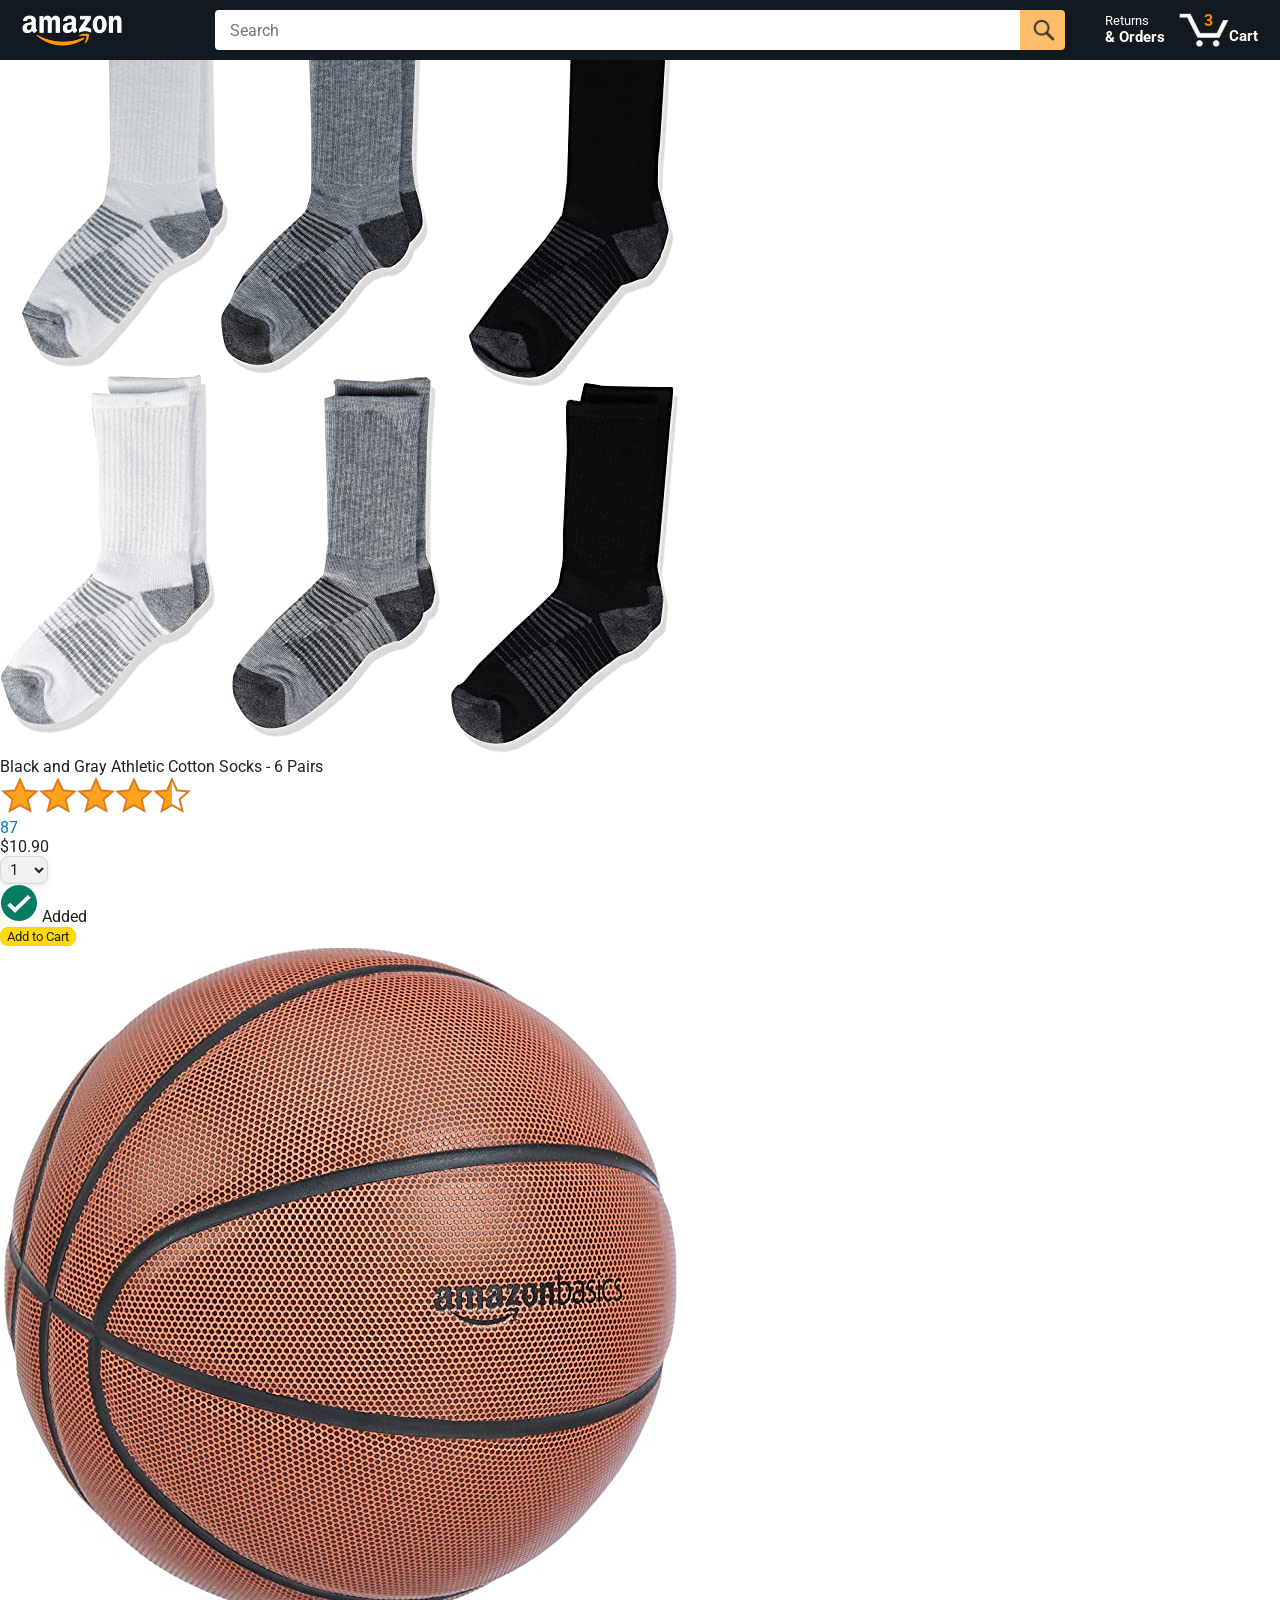
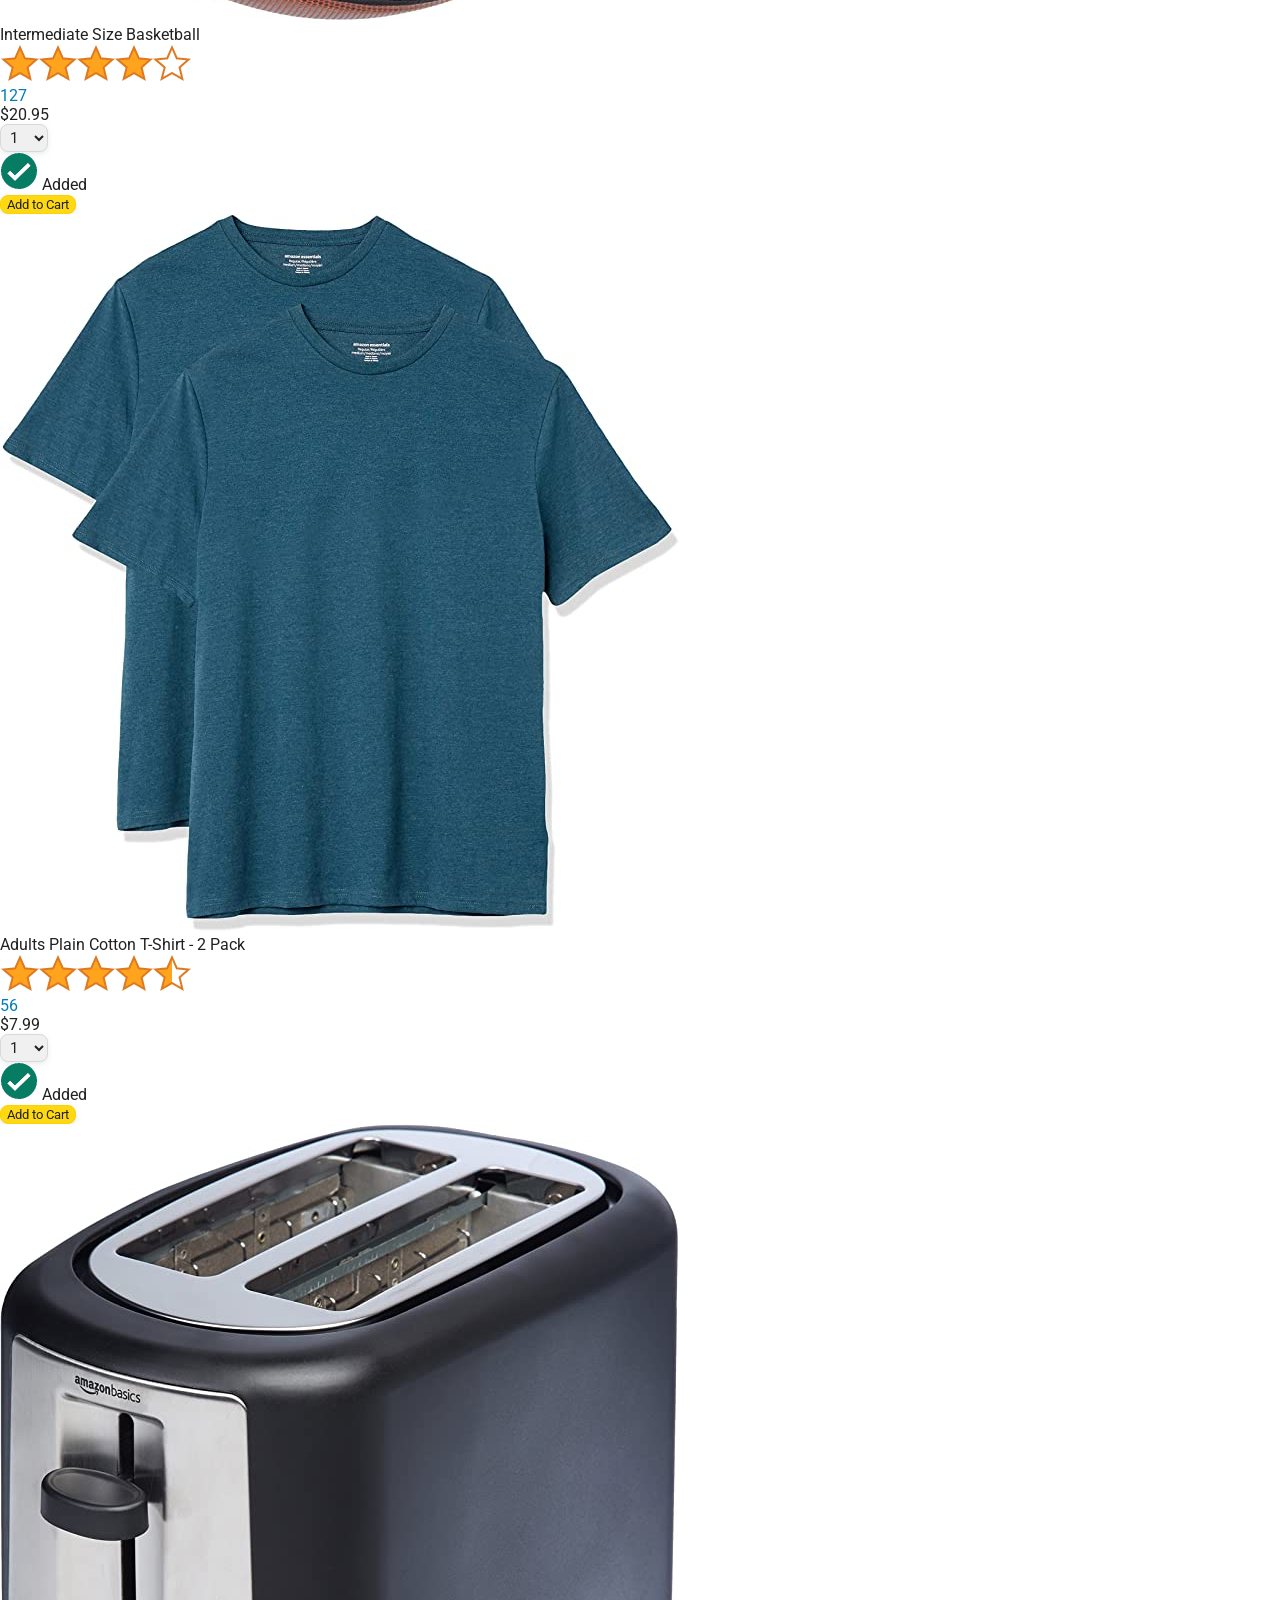
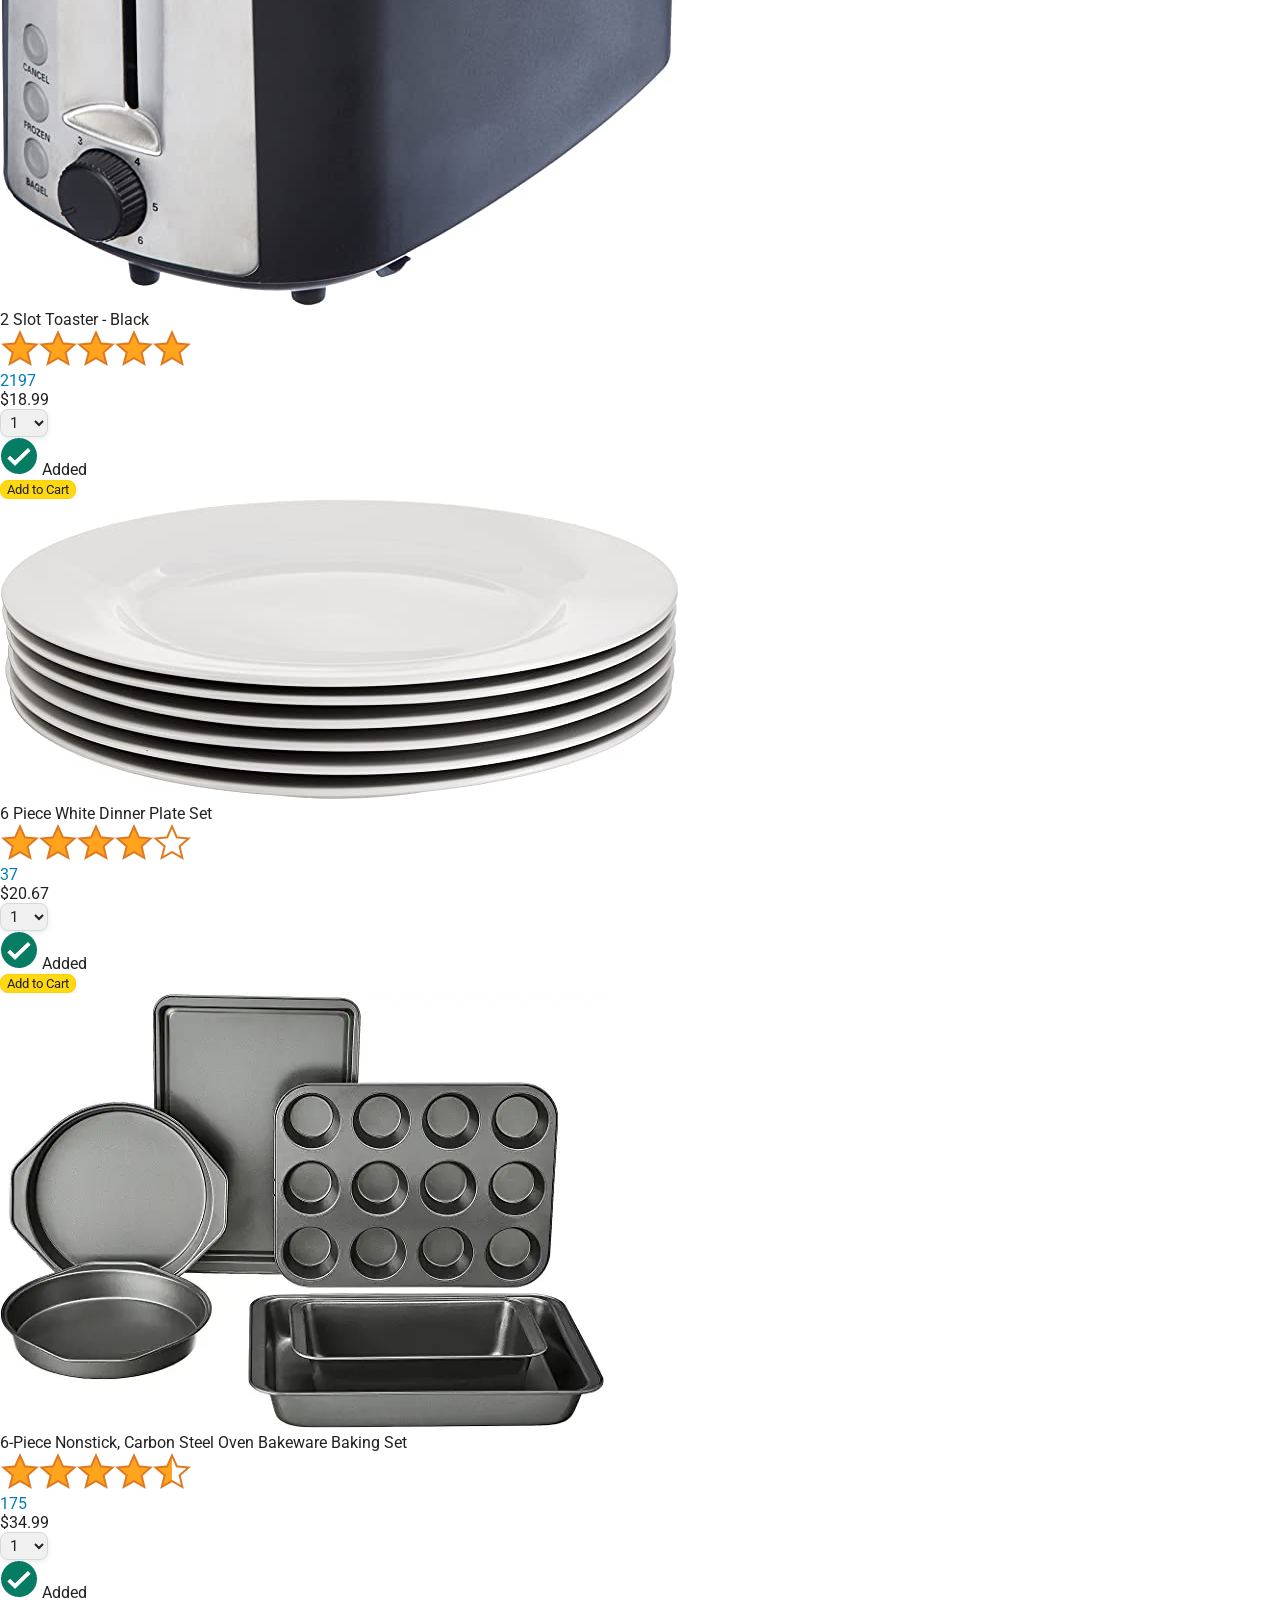
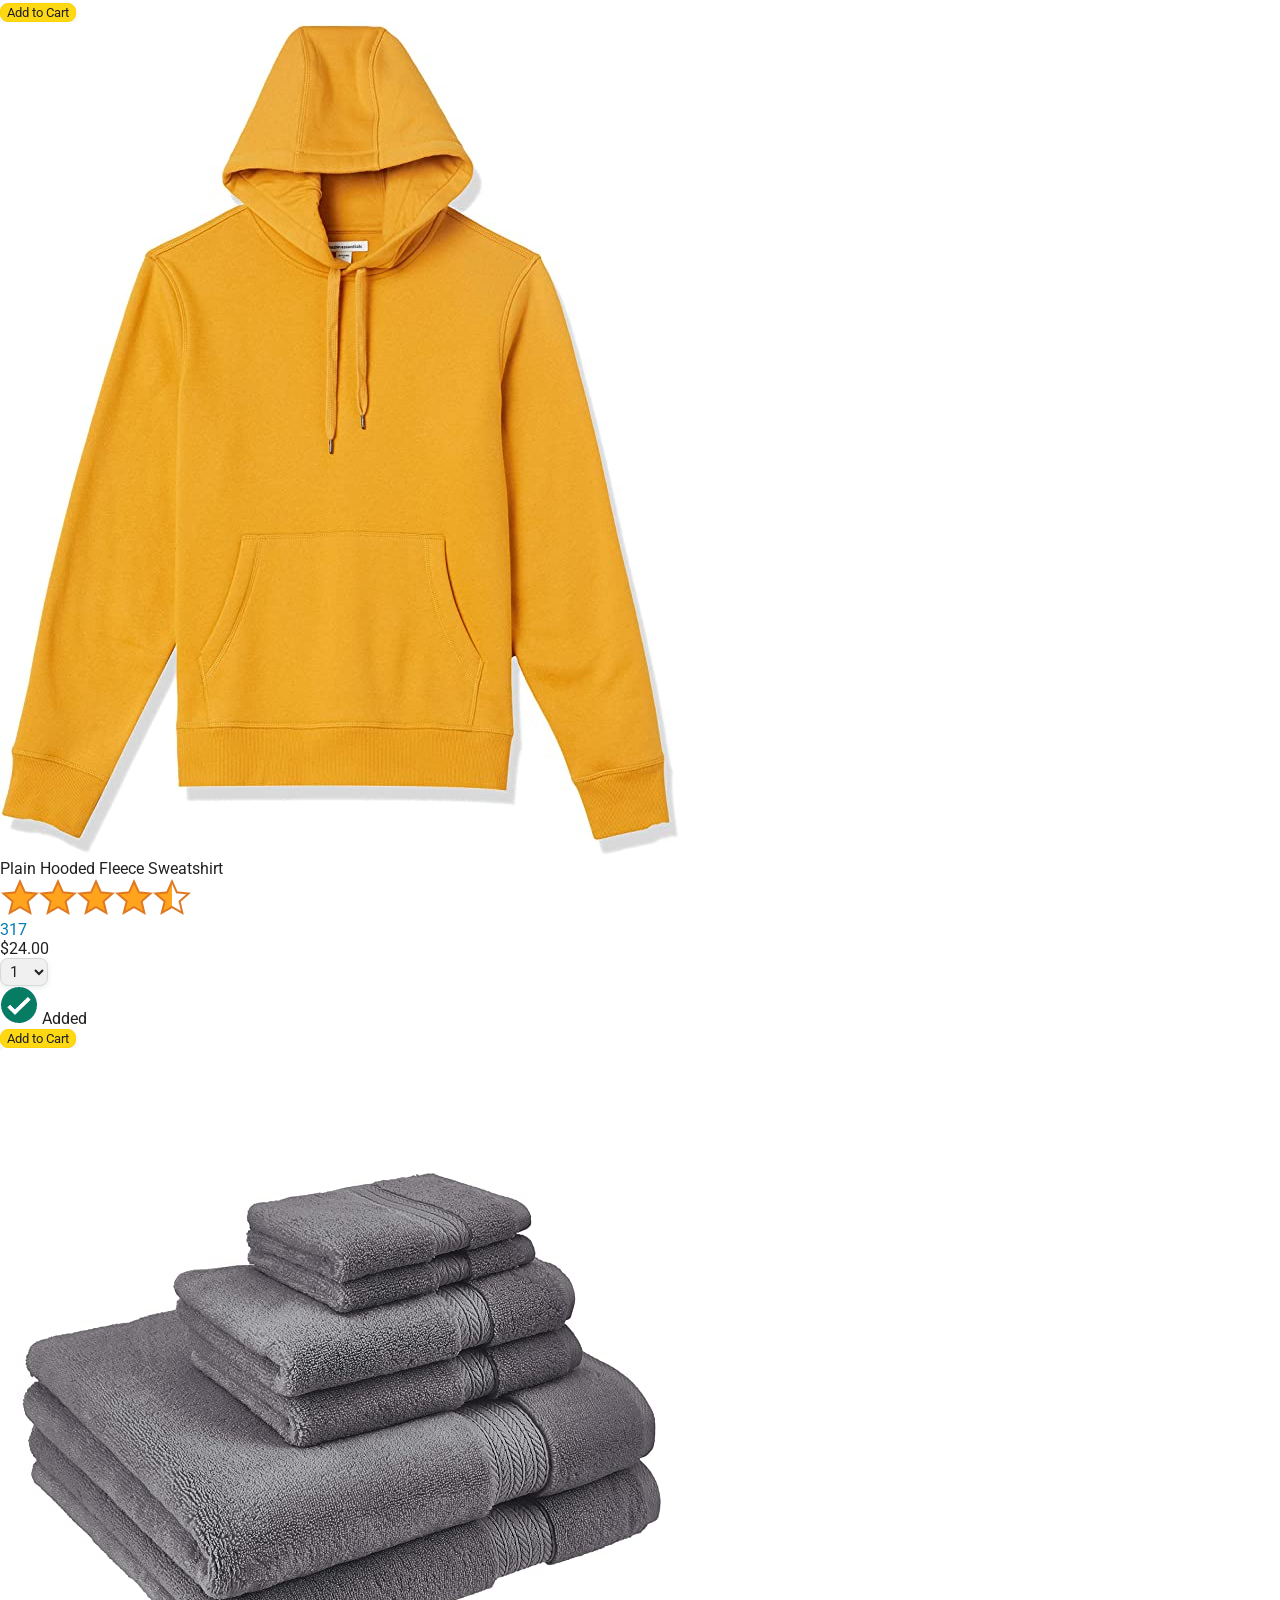
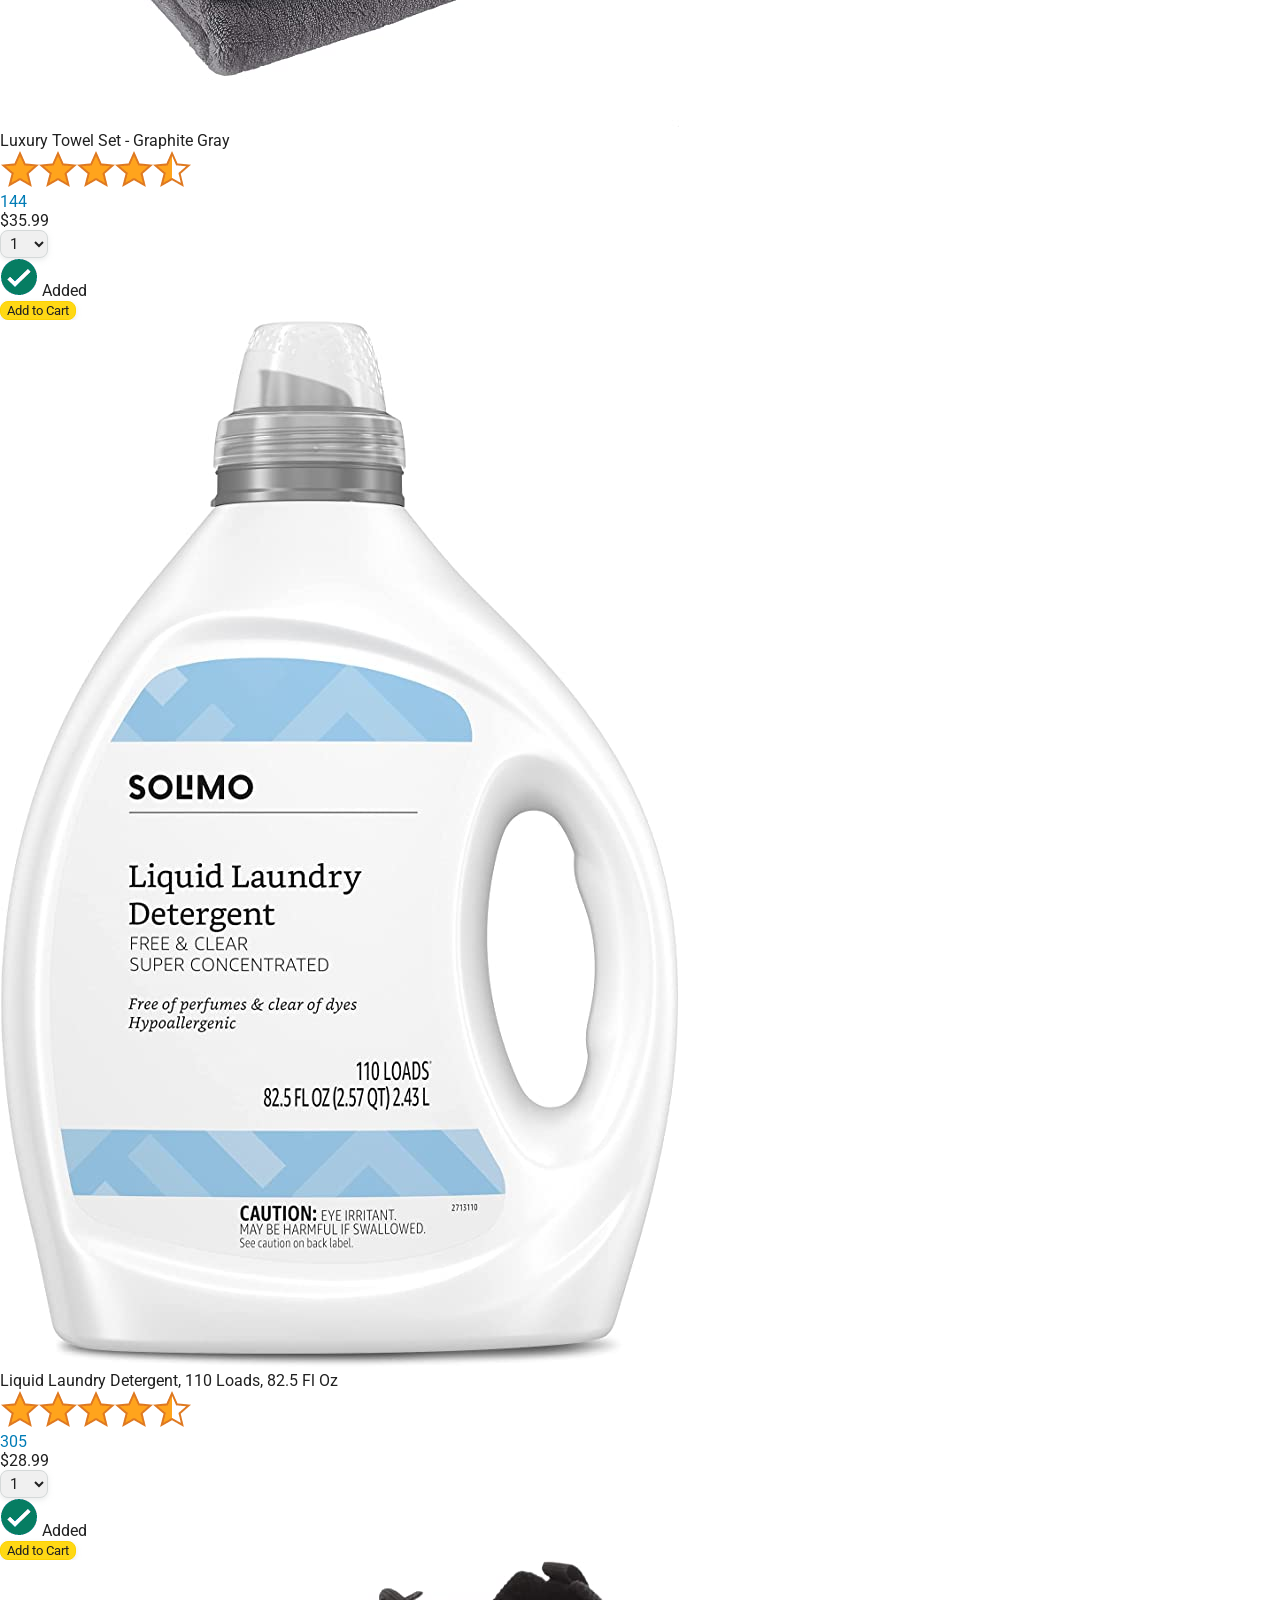
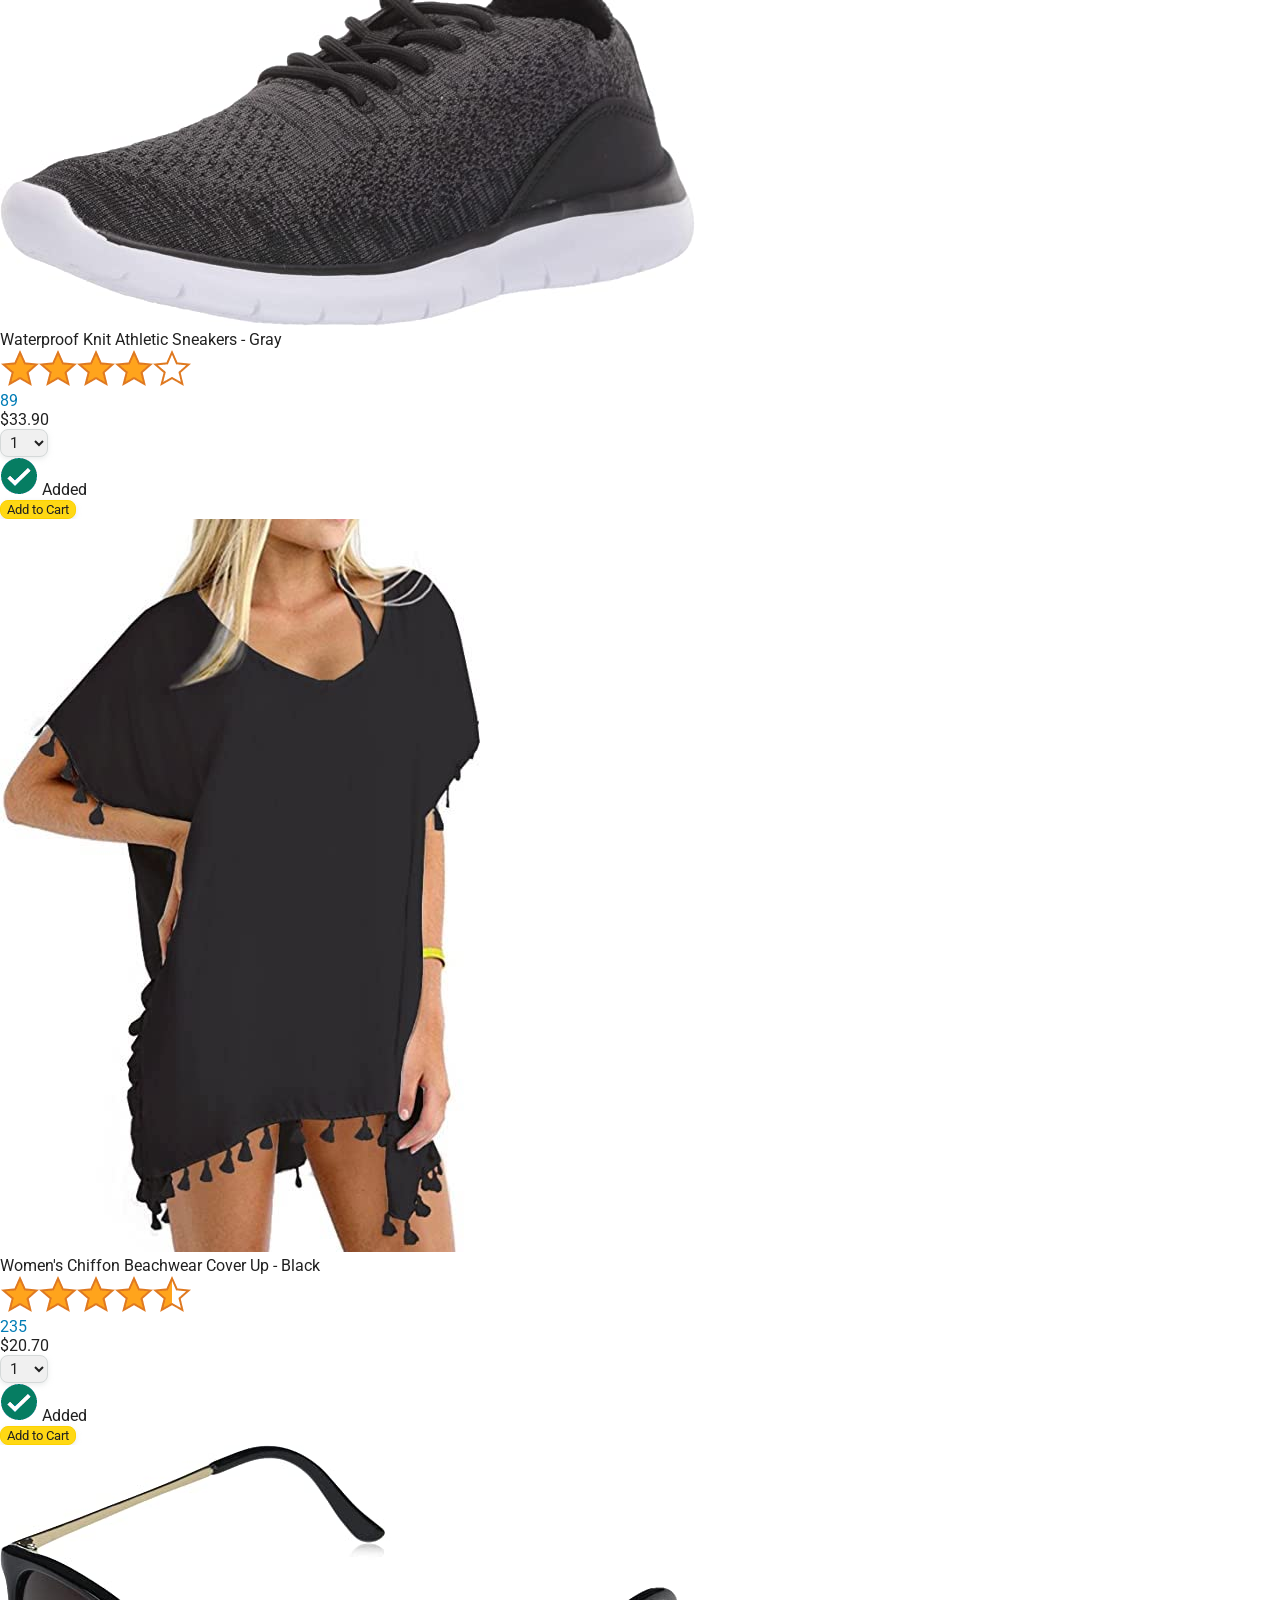
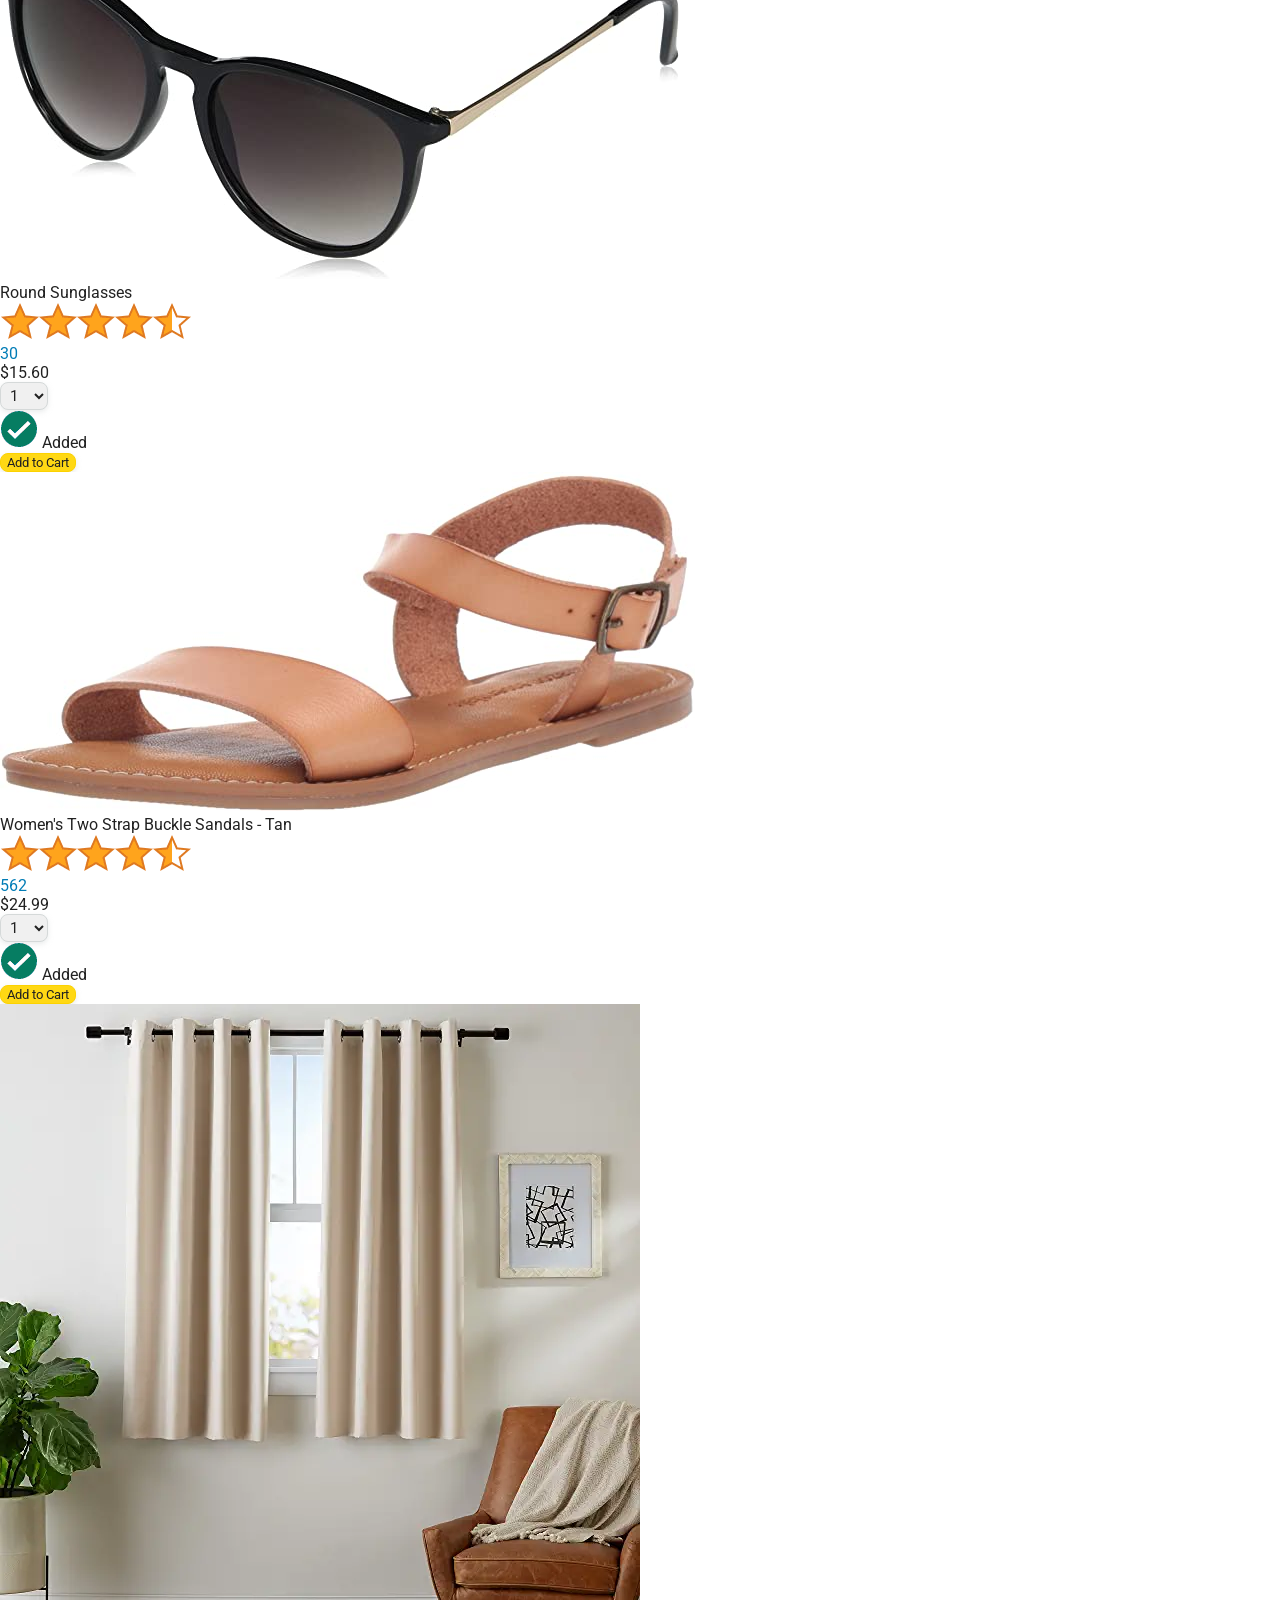
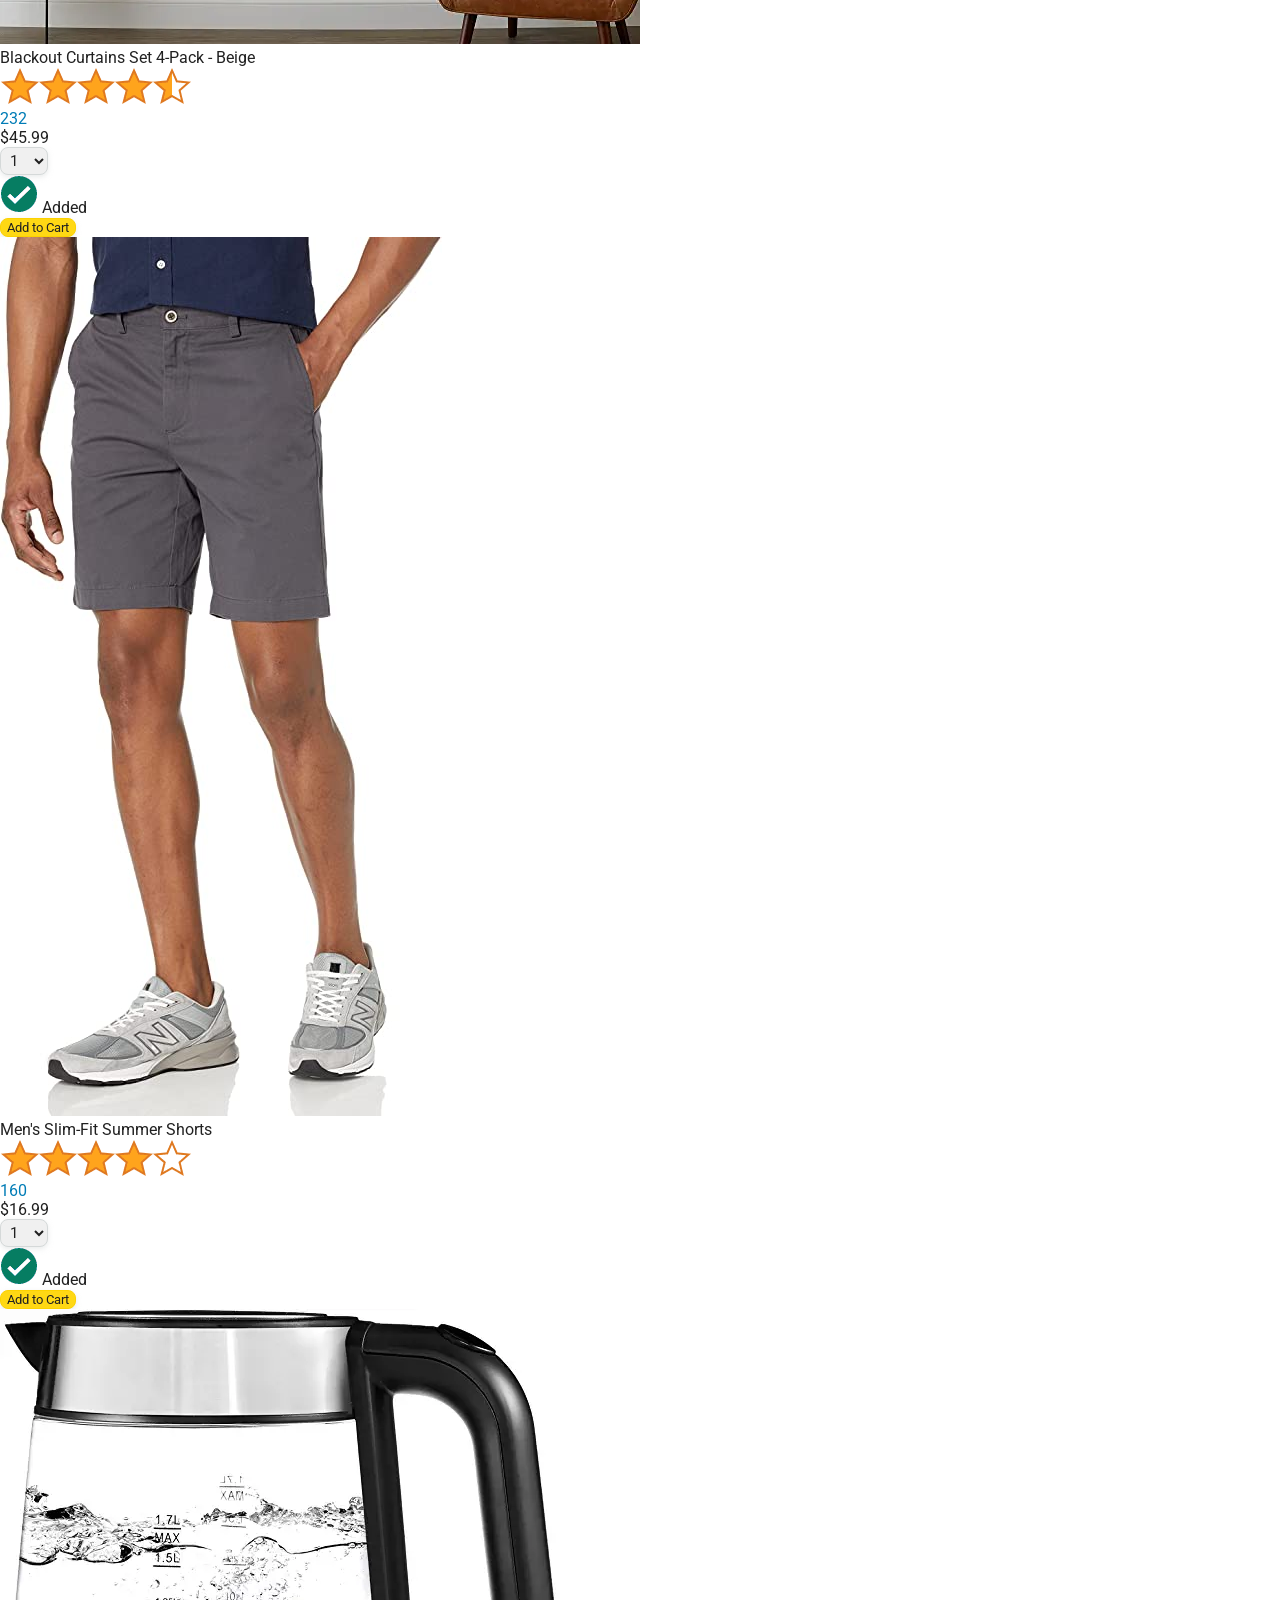
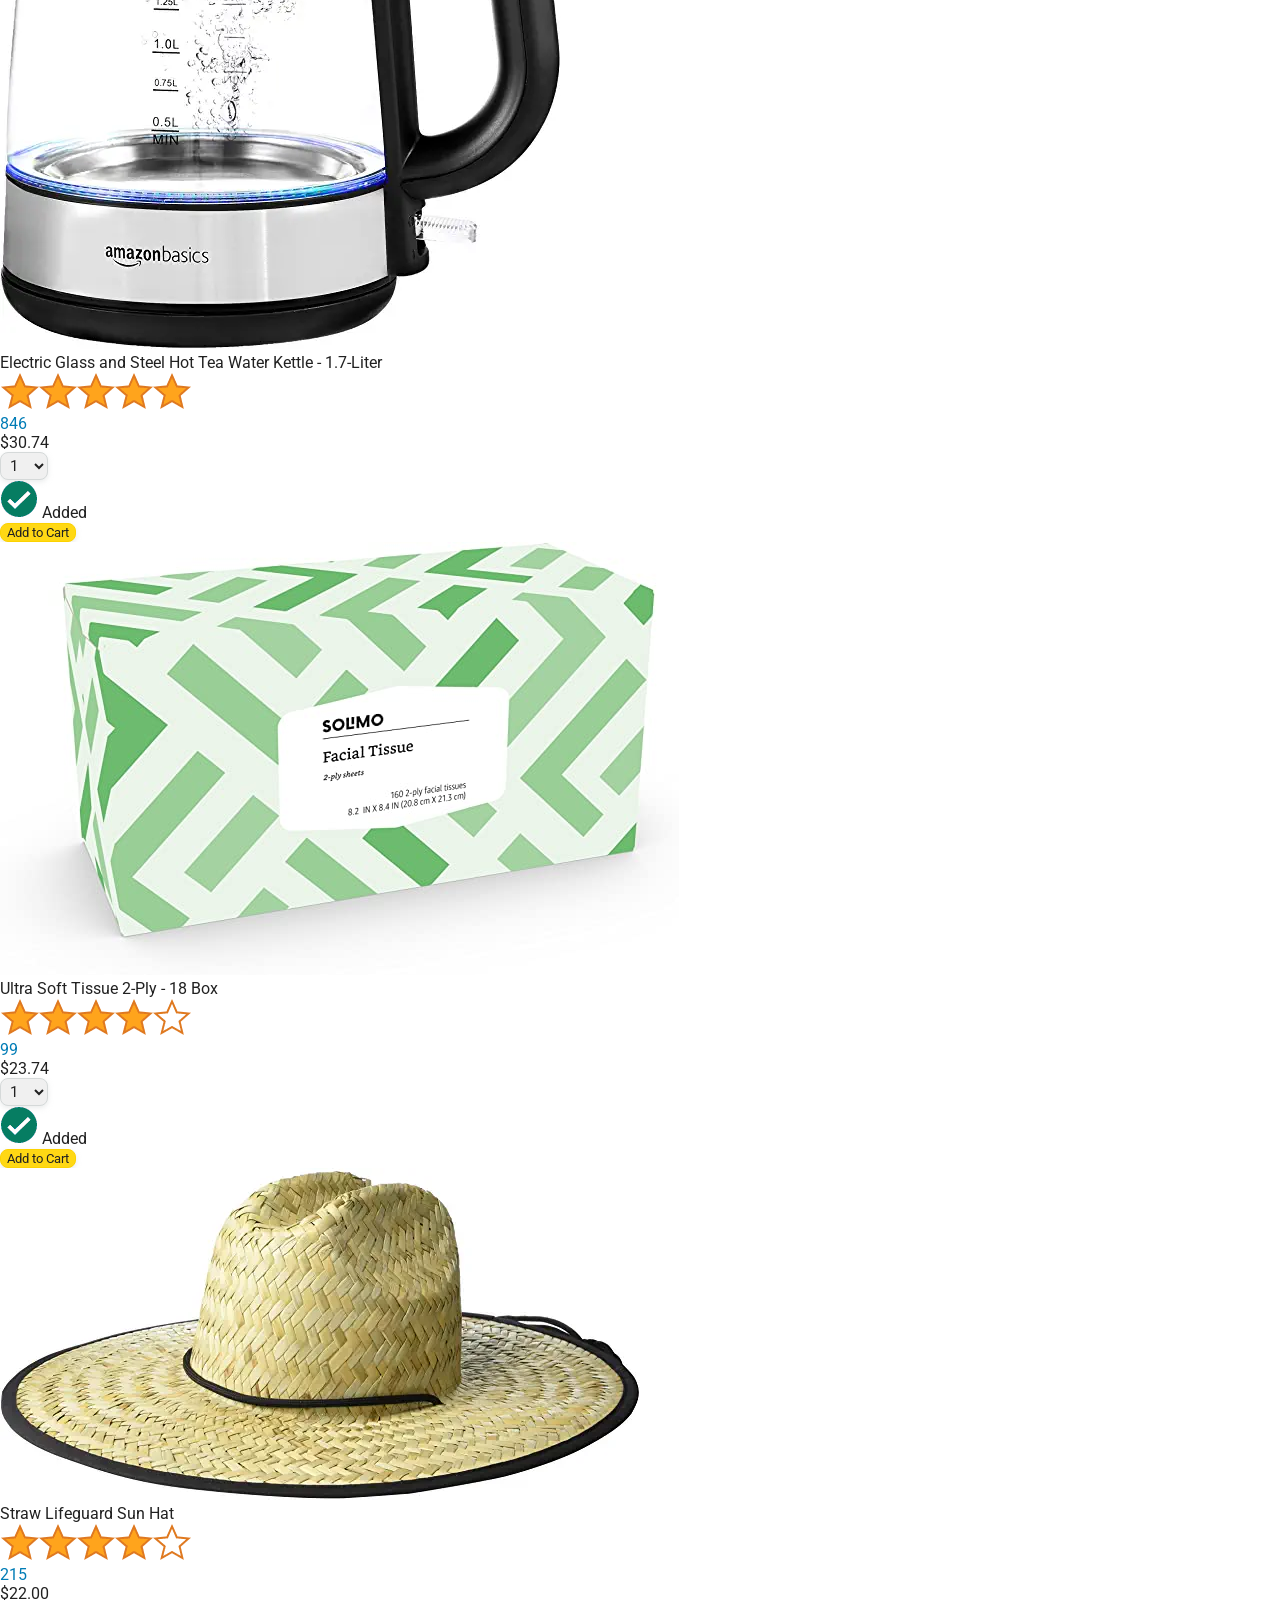
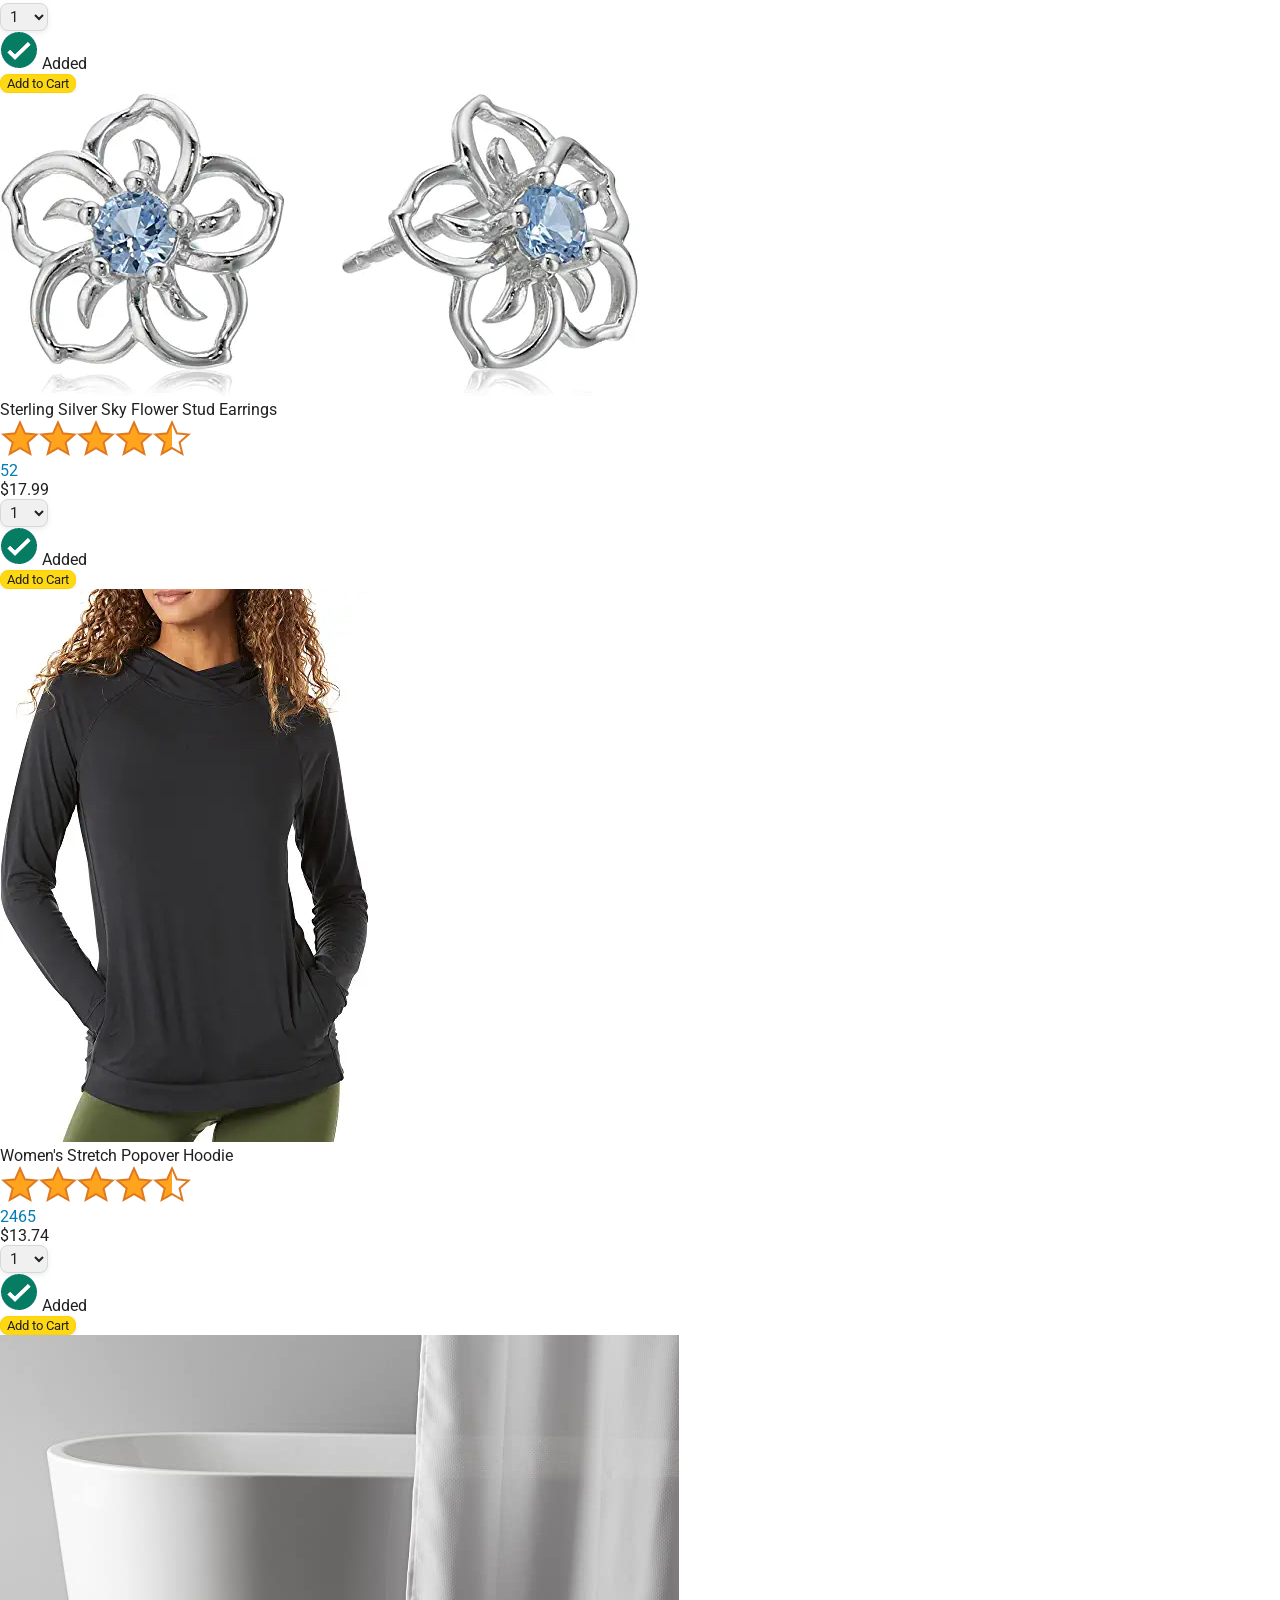
==== amazon.html @ e3d3b1e7 "Use Products.js" ====
<!DOCTYPE html>
<html>
  <head>
    <title>Amazon Project</title>

    <!-- This code is needed for responsive design to work.
      (Responsive design = make the website look good on
      smaller screen sizes like a phone or a tablet). -->
    <meta name="viewport" content="width=device-width, initial-scale=1">

    <!-- Load a font called Roboto from Google Fonts. -->
    <link rel="preconnect" href="https://fonts.googleapis.com">
    <link rel="preconnect" href="https://fonts.gstatic.com" crossorigin>
    <link href="https://fonts.googleapis.com/css2?family=Roboto:wght@400;500;700&display=swap" rel="stylesheet">

    <!-- Here are the CSS files for this page. -->
    <link rel="stylesheet" href="styles/shared/general.css">
    <link rel="stylesheet" href="styles/shared/amazon-header.css">
    <link rel="stylesheet" href="styles/pages/amazon.css">
  </head>
  <body>
    <div class="amazon-header">
      <div class="amazon-header-left-section">
        <a href="amazon.html" class="header-link">
          <img class="amazon-logo"
            src="images/amazon-logo-white.png">
          <img class="amazon-mobile-logo"
            src="images/amazon-mobile-logo-white.png">
        </a>
      </div>

      <div class="amazon-header-middle-section">
        <input class="search-bar" type="text" placeholder="Search">

        <button class="search-button">
          <img class="search-icon" src="images/icons/search-icon.png">
        </button>
      </div>

      <div class="amazon-header-right-section">
        <a class="orders-link header-link" href="orders.html">
          <span class="returns-text">Returns</span>
          <span class="orders-text">& Orders</span>
        </a>

        <a class="cart-link header-link" href="checkout.html">
          <img class="cart-icon" src="images/icons/cart-icon.png">
          <div class="cart-quantity">3</div>
          <div class="cart-text">Cart</div>
        </a>
      </div>
    </div>
    
    <div class="main">
      <div class="products-grid js-products-grid">

      
      </div>
    </div>
    <script src="data/products.js" ></script>
    <script src="scripts/amazon.js"></script>
  </body>
</html>
---- styles/shared/general.css ----
body {
  font-family: Roboto, Arial;
  color: rgb(33, 33, 33);
  /* The <body> element has a default margin of 8px
     on all sides. This removes the default margins. */
  margin: 0;
}

/* <p> elements have a default margin on the top
   and bottom. This removes the default margins. */
p {
  margin: 0;
}

button {
  cursor: pointer;
}

select {
  cursor: pointer;
}

input, select, button {
  font-family: Roboto, Arial;
}

.button-primary {
  color: rgb(33, 33, 33);
  background-color: rgb(255, 216, 20);
  border: 1px solid rgb(252, 210, 0);
  border-radius: 8px;
  cursor: pointer;
  box-shadow: 0 2px 5px rgba(213, 217, 217, 0.5);
}

.button-primary:hover {
  background-color: rgb(247, 202, 0);
  border: 1px solid rgb(242, 194, 0);
}

.button-primary:active {
  background: rgb(255, 216, 20);
  border-color: rgb(252, 210, 0);
  box-shadow: none;
}

.button-secondary {
  color: rgb(33, 33, 33);
  background: white;
  border: 1px solid rgb(213, 217, 217);
  border-radius: 8px;
  cursor: pointer;
  box-shadow: 0 2px 5px rgba(213, 217, 217, 0.5);
}

.button-secondary:hover {
  background-color: rgb(247, 250, 250);
}

.button-secondary:active {
  background-color: rgb(237, 253, 255);
  box-shadow: none;
}

/* These styles will limit text to 2 lines. Anything
   beyond 2 lines will be replaced with "..."
   You can find this code by using an A.I. tool or by
   searching in Google.
   https://css-tricks.com/almanac/properties/l/line-clamp/ */
.limit-text-to-2-lines {
  display: -webkit-box;
  -webkit-line-clamp: 2;
  -webkit-box-orient: vertical;
  overflow: hidden;
}

.link-primary {
  color: rgb(1, 124, 182);
  cursor: pointer;
}

.link-primary:hover {
  color: rgb(196, 80, 0);
}

/* Styles for dropdown selectors. */
select {
  color: rgb(33, 33, 33);
  background-color: rgb(240, 240, 240);
  border: 1px solid rgb(213, 217, 217);
  border-radius: 8px;
  padding: 3px 5px;
  font-size: 15px;
  cursor: pointer;
  box-shadow: 0 2px 5px rgba(213, 217, 217, 0.5);
}

select:focus,
input:focus {
  outline: 2px solid rgb(255, 153, 0);
}
---- styles/shared/amazon-header.css ----
.amazon-header {
  background-color: rgb(19, 25, 33);
  color: white;
  padding-left: 15px;
  padding-right: 15px;

  display: flex;
  align-items: center;
  justify-content: space-between;

  position: fixed;
  top: 0;
  left: 0;
  right: 0;
  height: 60px;
}

.amazon-header-left-section {
  width: 180px;
}

@media (max-width: 800px) {
  .amazon-header-left-section {
    width: unset;
  }
}

.header-link {
  display: inline-block;
  padding: 6px;
  border-radius: 2px;
  cursor: pointer;
  text-decoration: none;
  border: 1px solid rgba(0, 0, 0, 0);
}

.header-link:hover {
  border: 1px solid white;
}

.amazon-logo {
  width: 100px;
  margin-top: 5px;
}

.amazon-mobile-logo {
  display: none;
}

@media (max-width: 575px) {
  .amazon-logo {
    display: none;
  }

  .amazon-mobile-logo {
    display: block;
    height: 35px;
    margin-top: 5px;
  }
}

.amazon-header-middle-section {
  flex: 1;
  max-width: 850px;
  margin-left: 10px;
  margin-right: 10px;
  display: flex;
}

.search-bar {
  flex: 1;
  width: 0;
  font-size: 16px;
  height: 38px;
  padding-left: 15px;
  border: none;
  border-top-left-radius: 4px;
  border-bottom-left-radius: 4px;
  border-top-right-radius: 0;
  border-bottom-right-radius: 0;
}

.search-button {
  background-color: rgb(254, 189, 105);
  border: none;
  width: 45px;
  height: 40px;
  border-top-right-radius: 4px;
  border-bottom-right-radius: 4px;
  flex-shrink: 0;
}

.search-icon {
  height: 22px;
  margin-left: 2px;
  margin-top: 3px;
}

.amazon-header-right-section {
  width: 180px;
  flex-shrink: 0;
  display: flex;
  justify-content: end;
}

.orders-link {
  color: white;
}

.returns-text {
  display: block;
  font-size: 13px;
}

.orders-text {
  display: block;
  font-size: 15px;
  font-weight: 700;
}

.cart-link {
  color: white;
  display: flex;
  align-items: center;
  position: relative;
}

.cart-icon {
  width: 50px;
}

.cart-text {
  margin-top: 12px;
  font-size: 15px;
  font-weight: 700;
}

.cart-quantity {
  color: rgb(240, 136, 4);
  font-size: 16px;
  font-weight: 700;

  position: absolute;
  top: 4px;
  left: 22px;
  
  width: 26px;
  text-align: center;
}
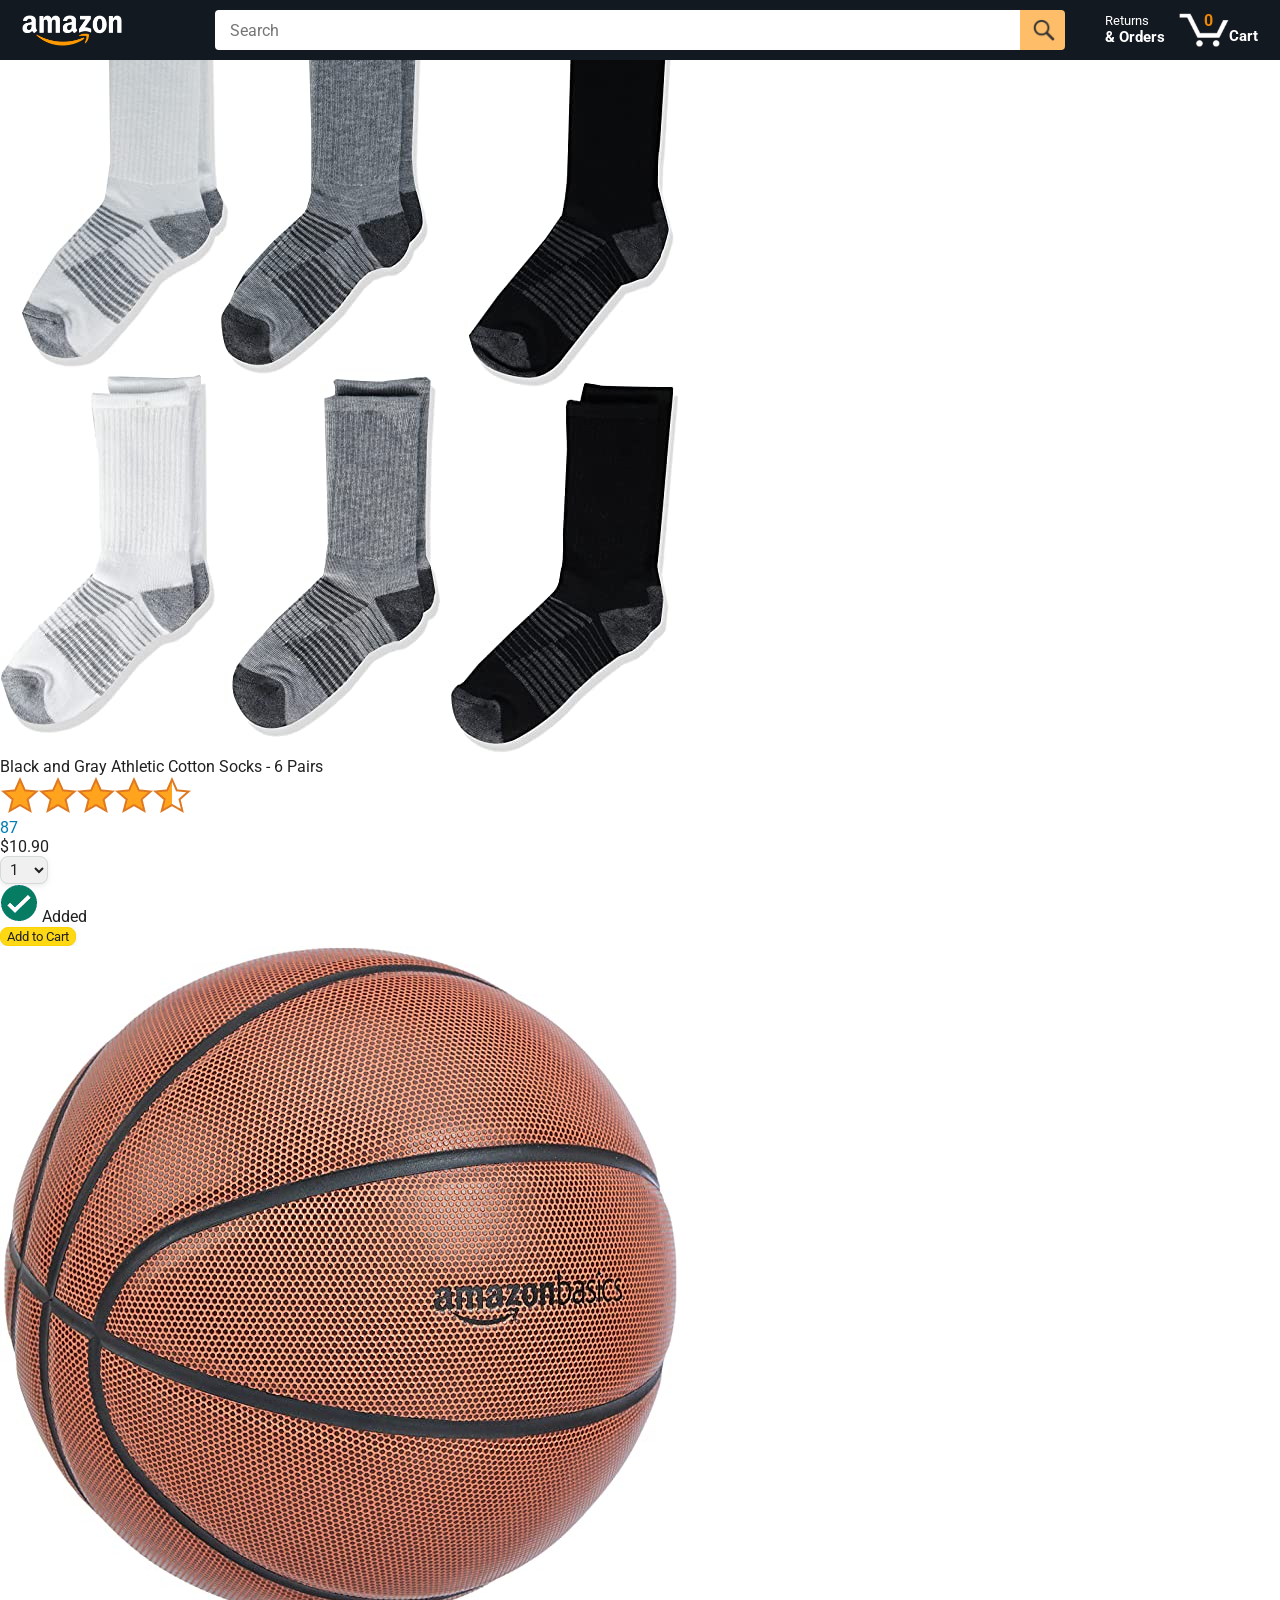
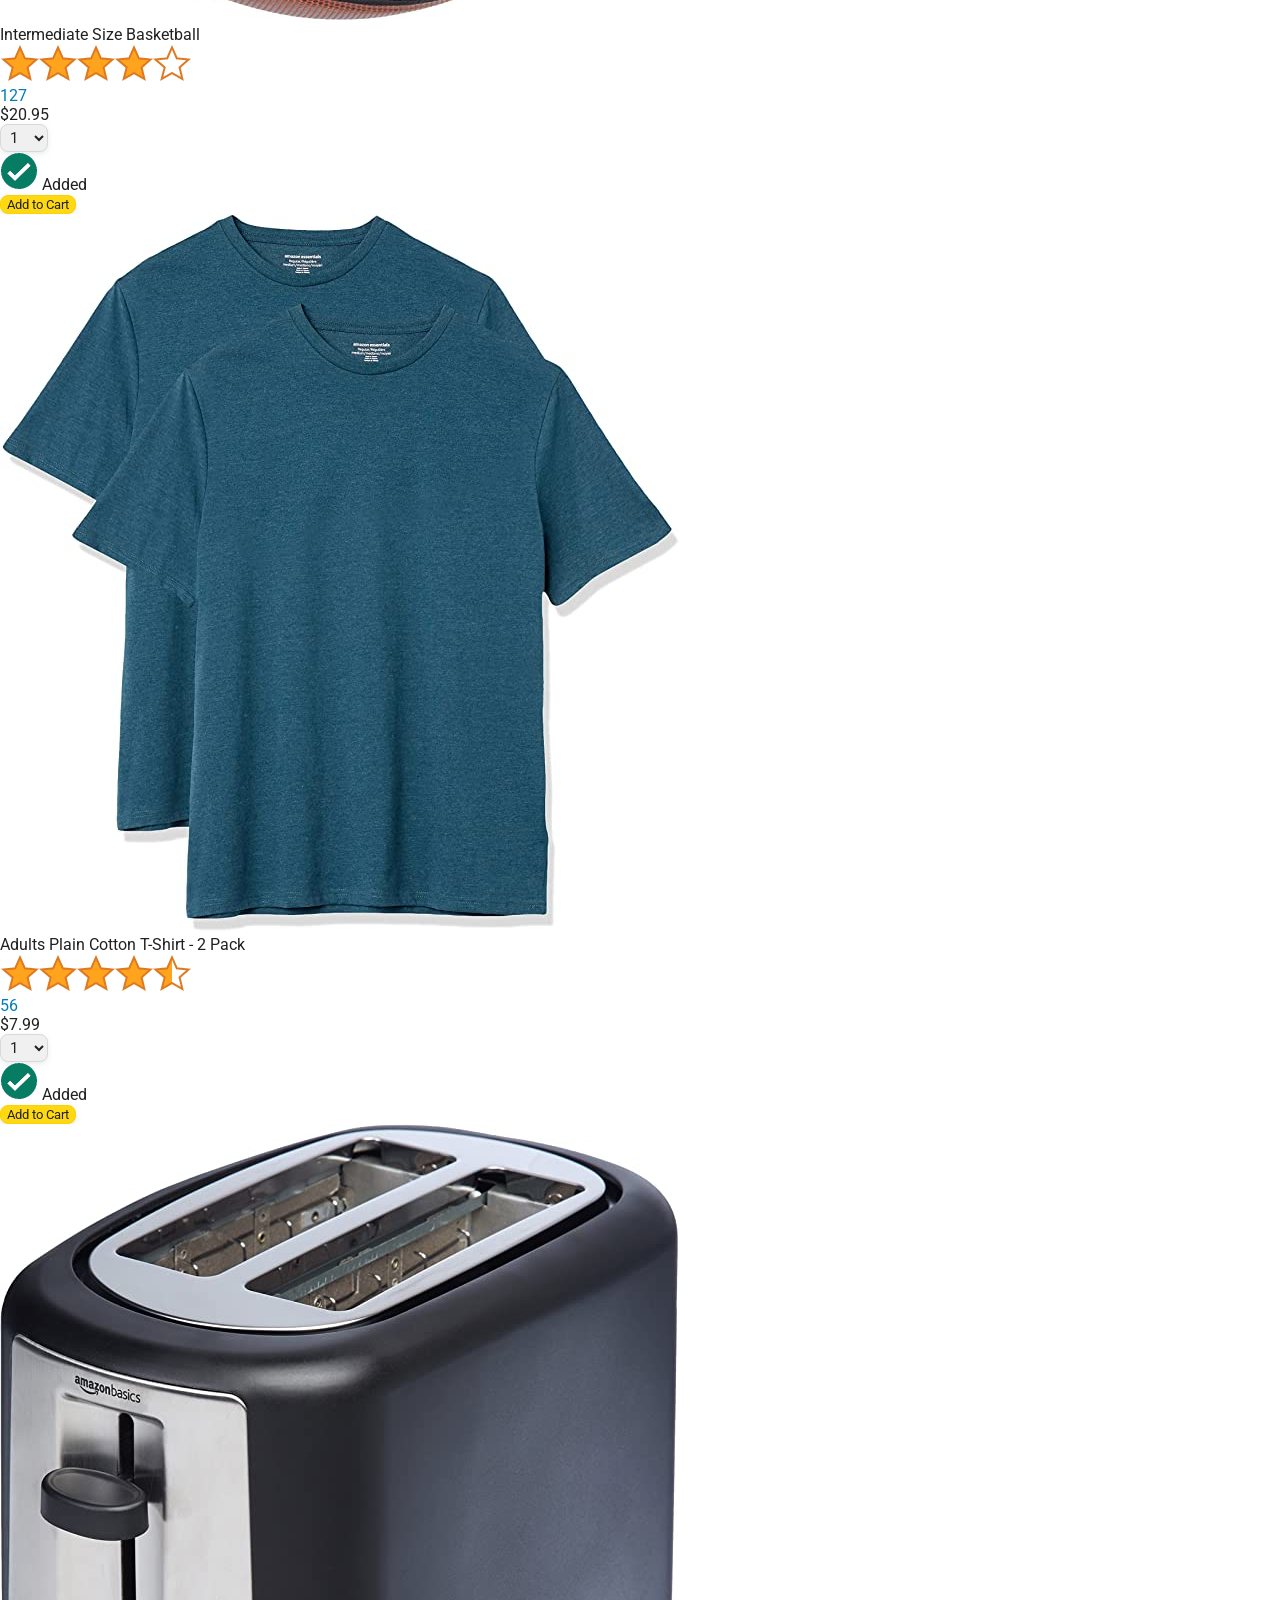
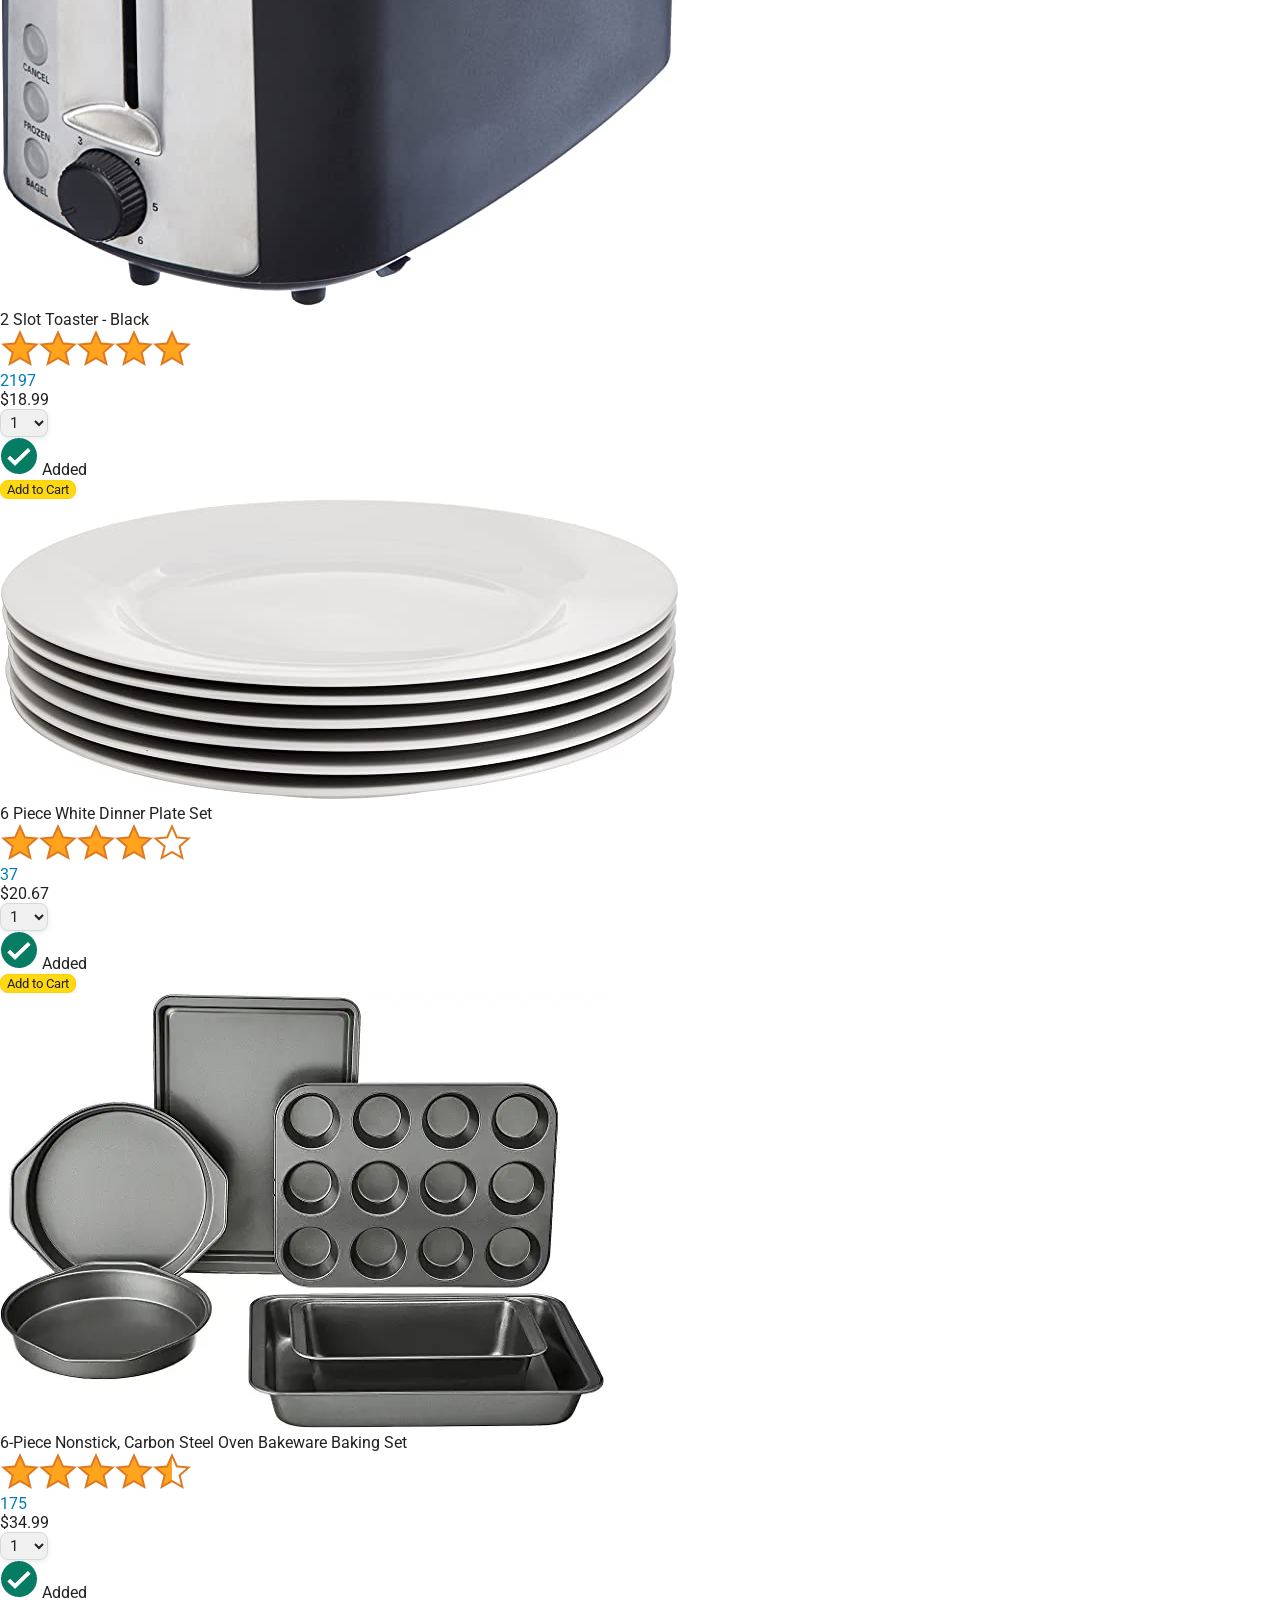
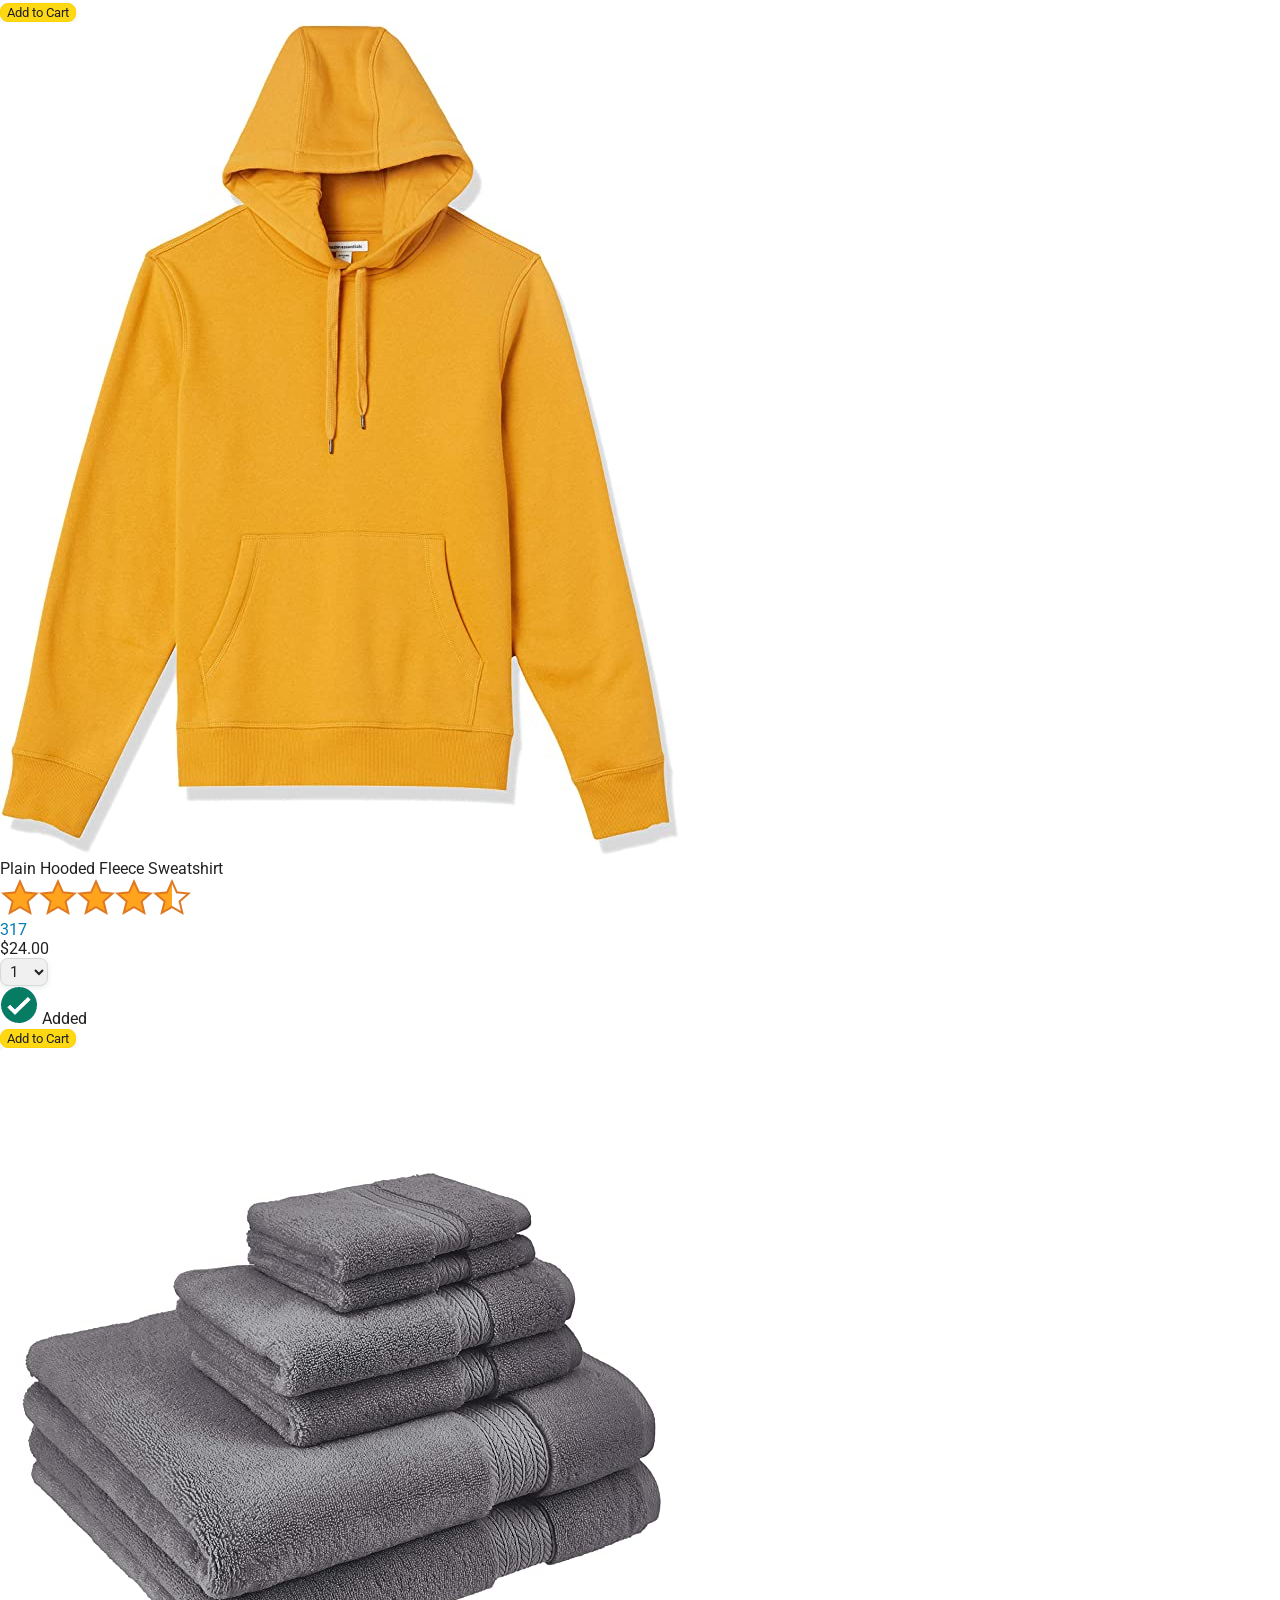
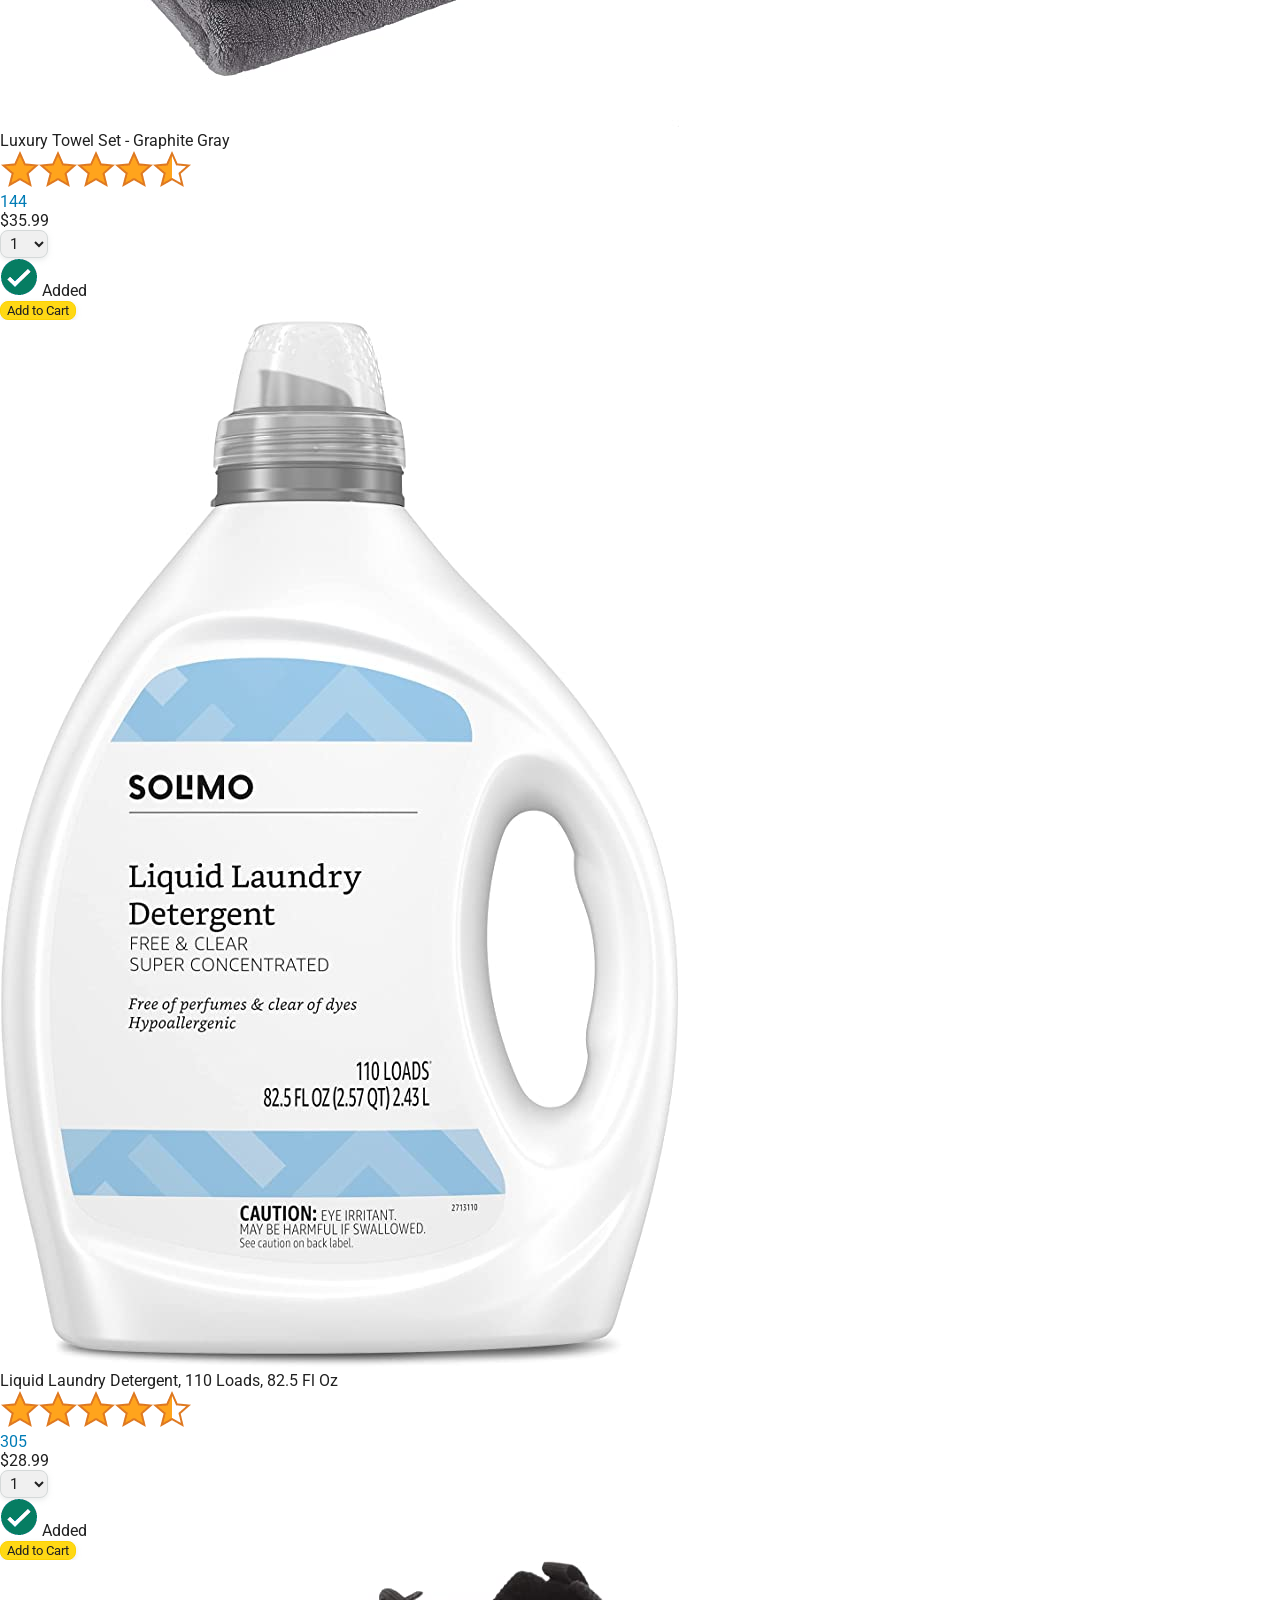
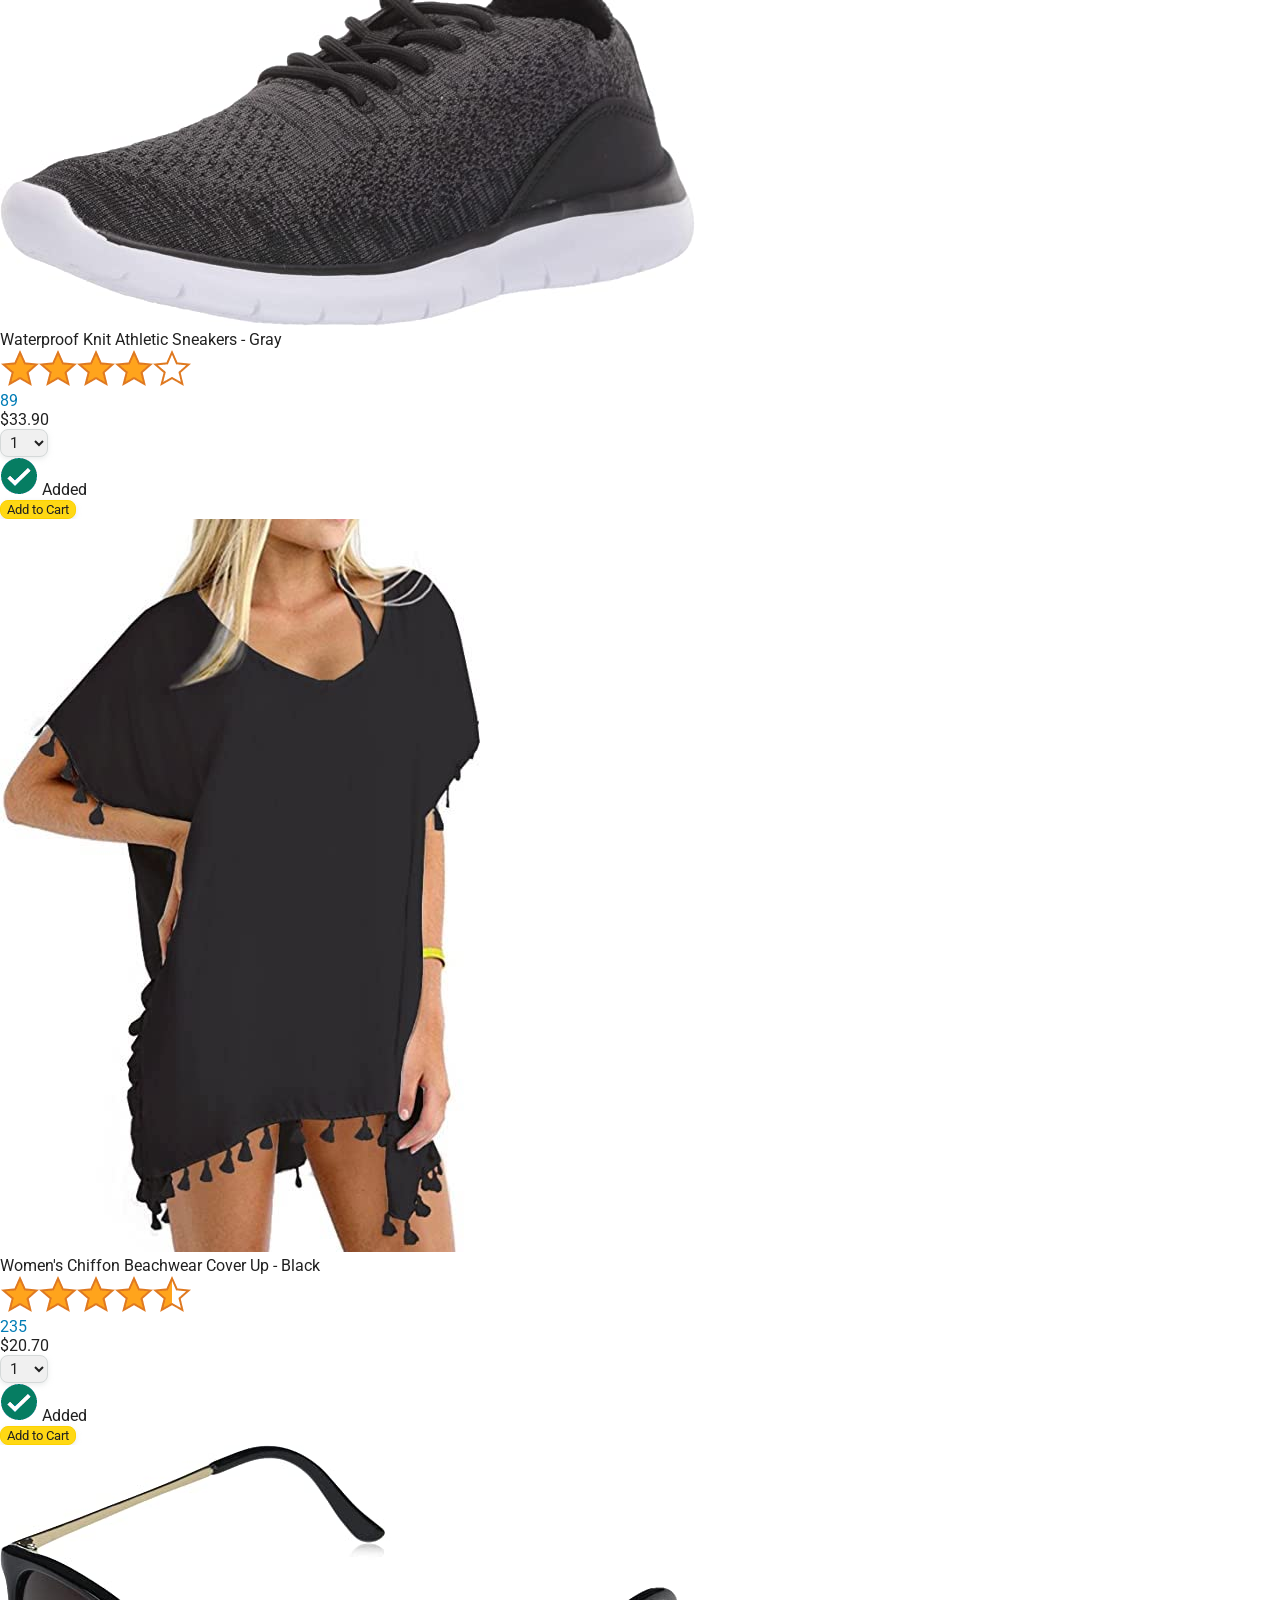
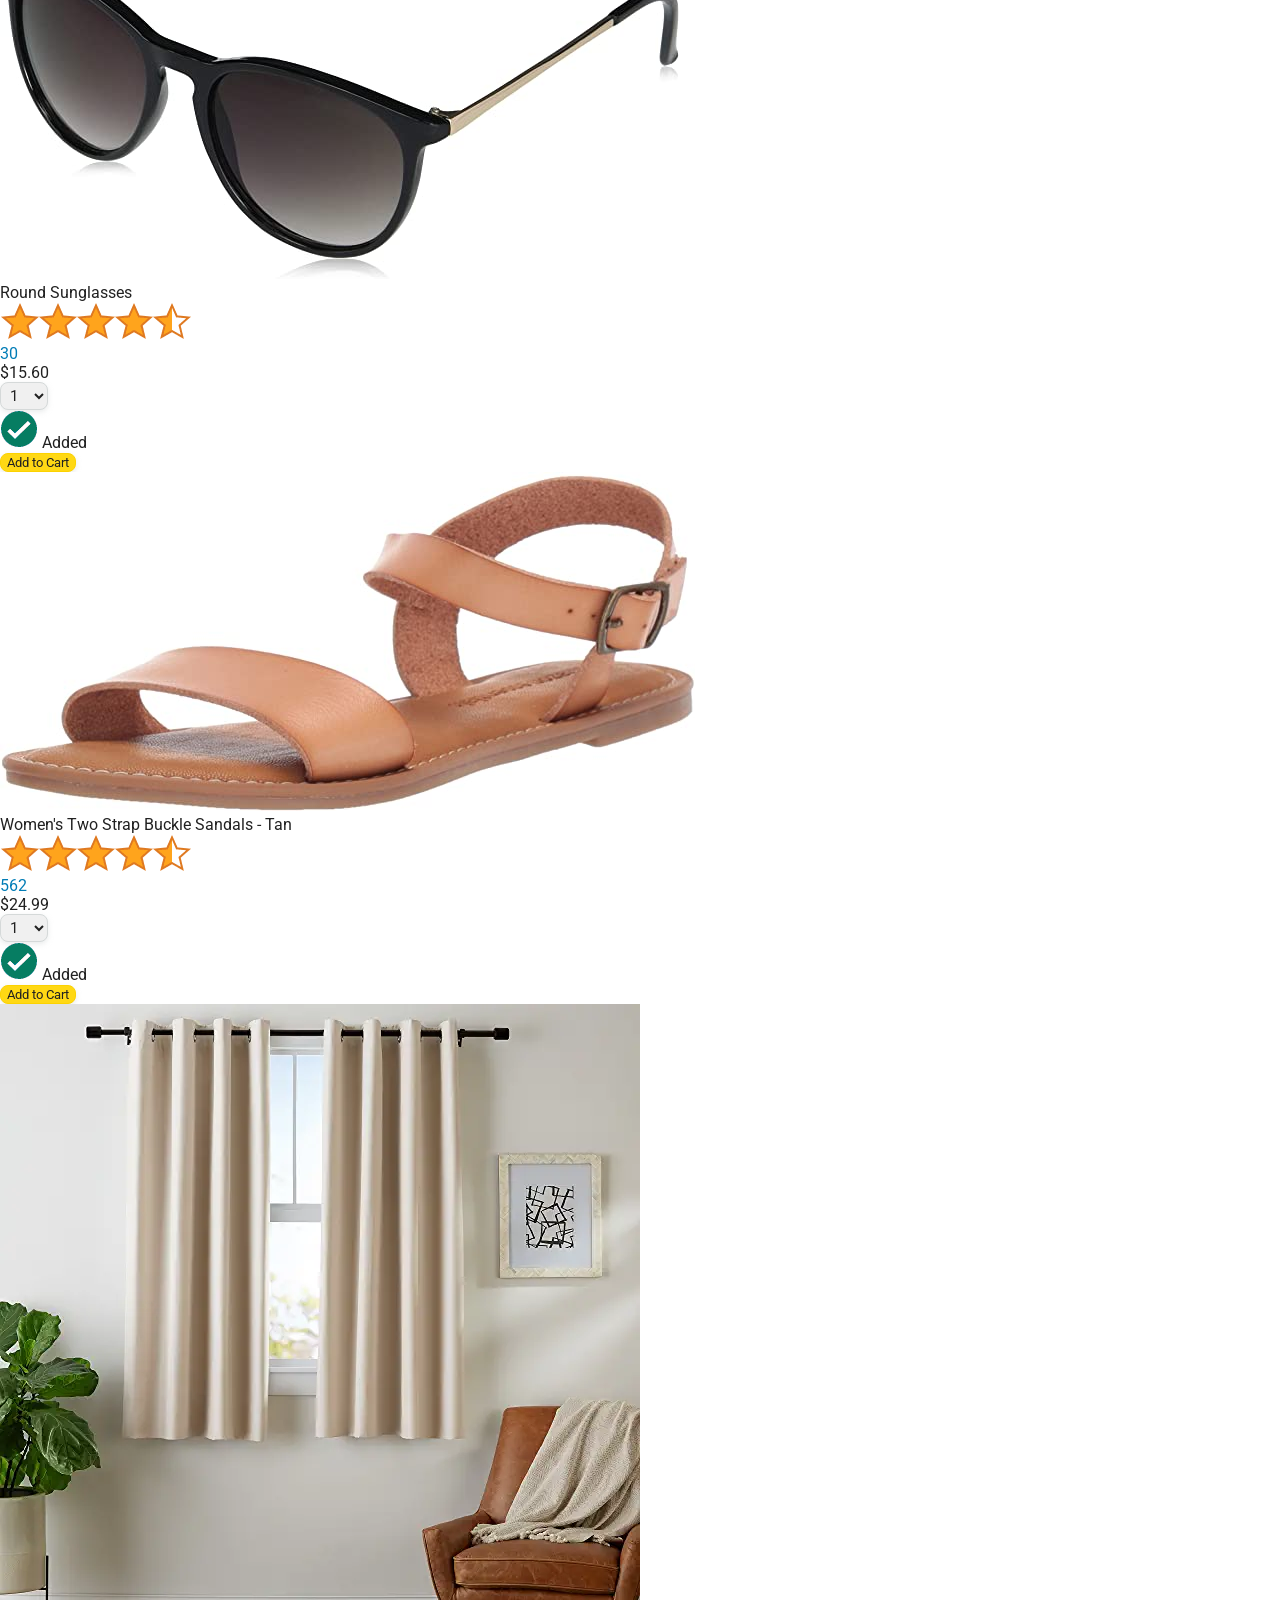
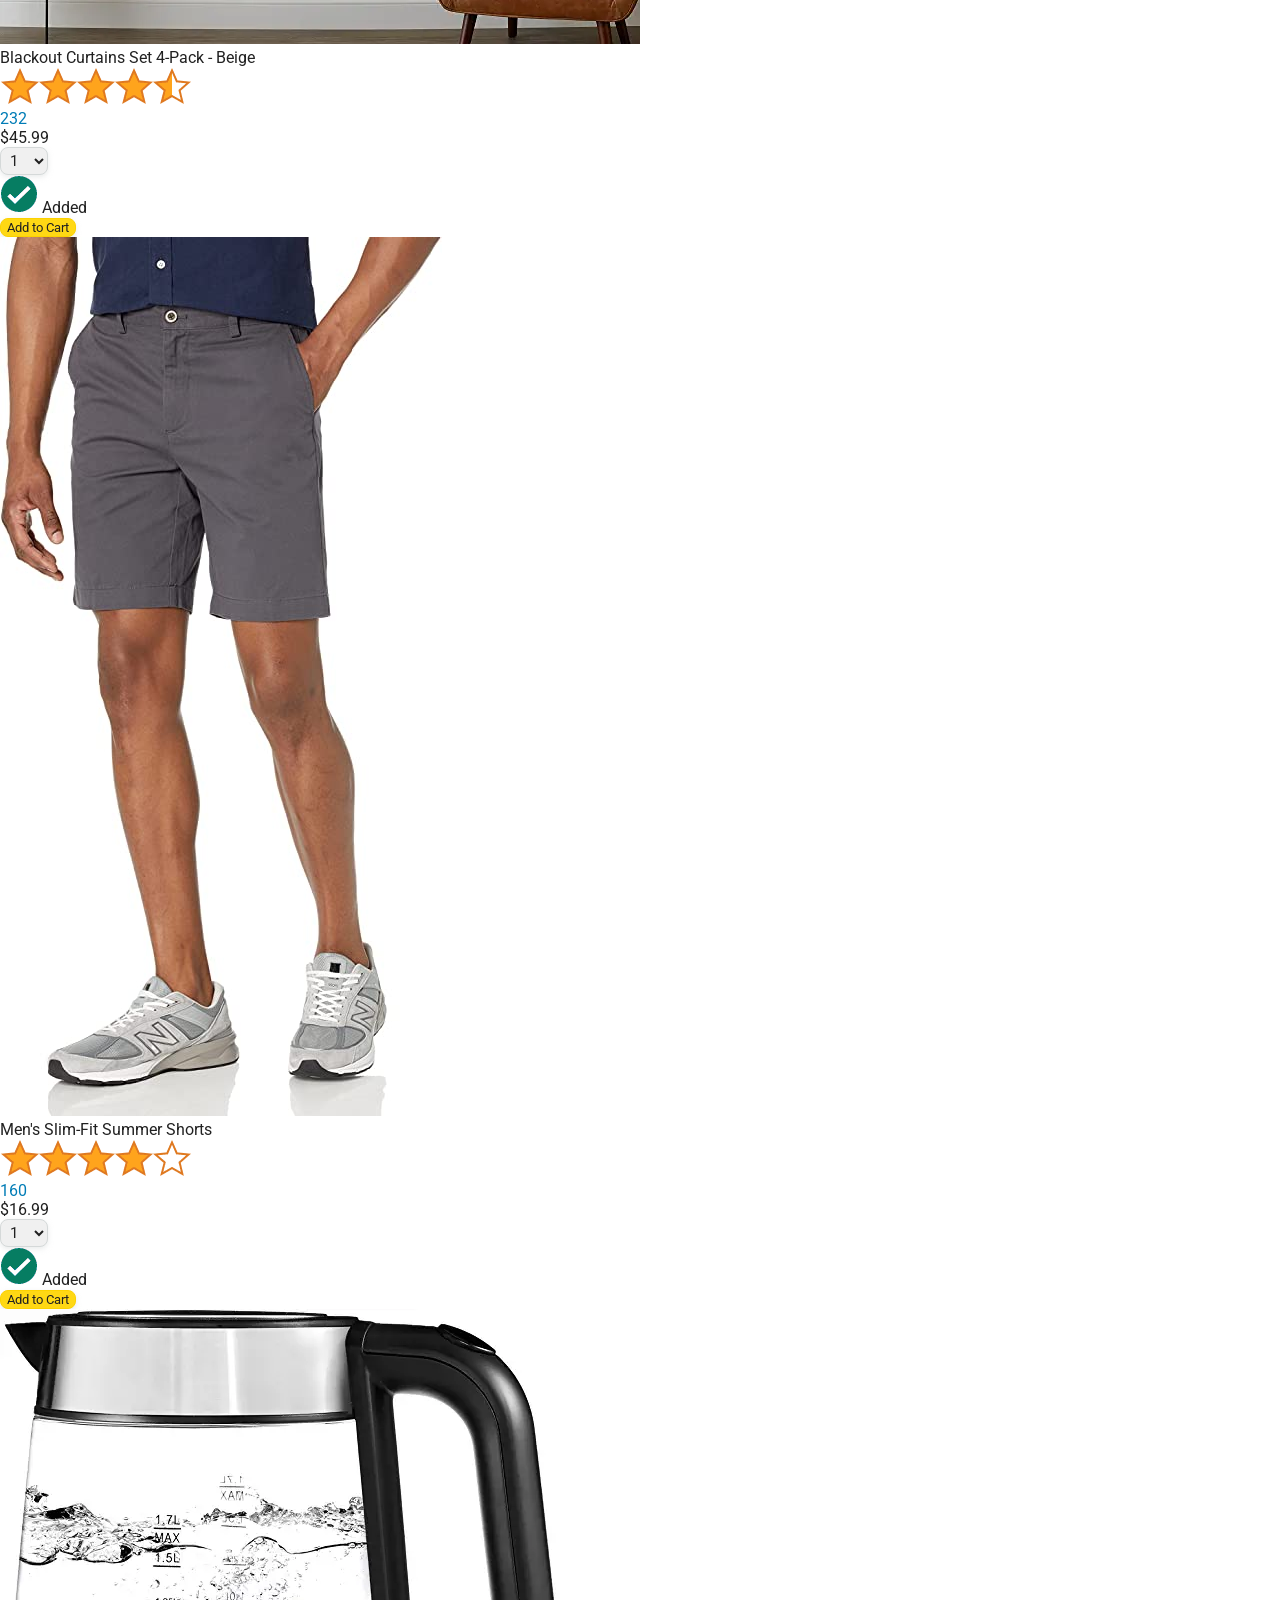
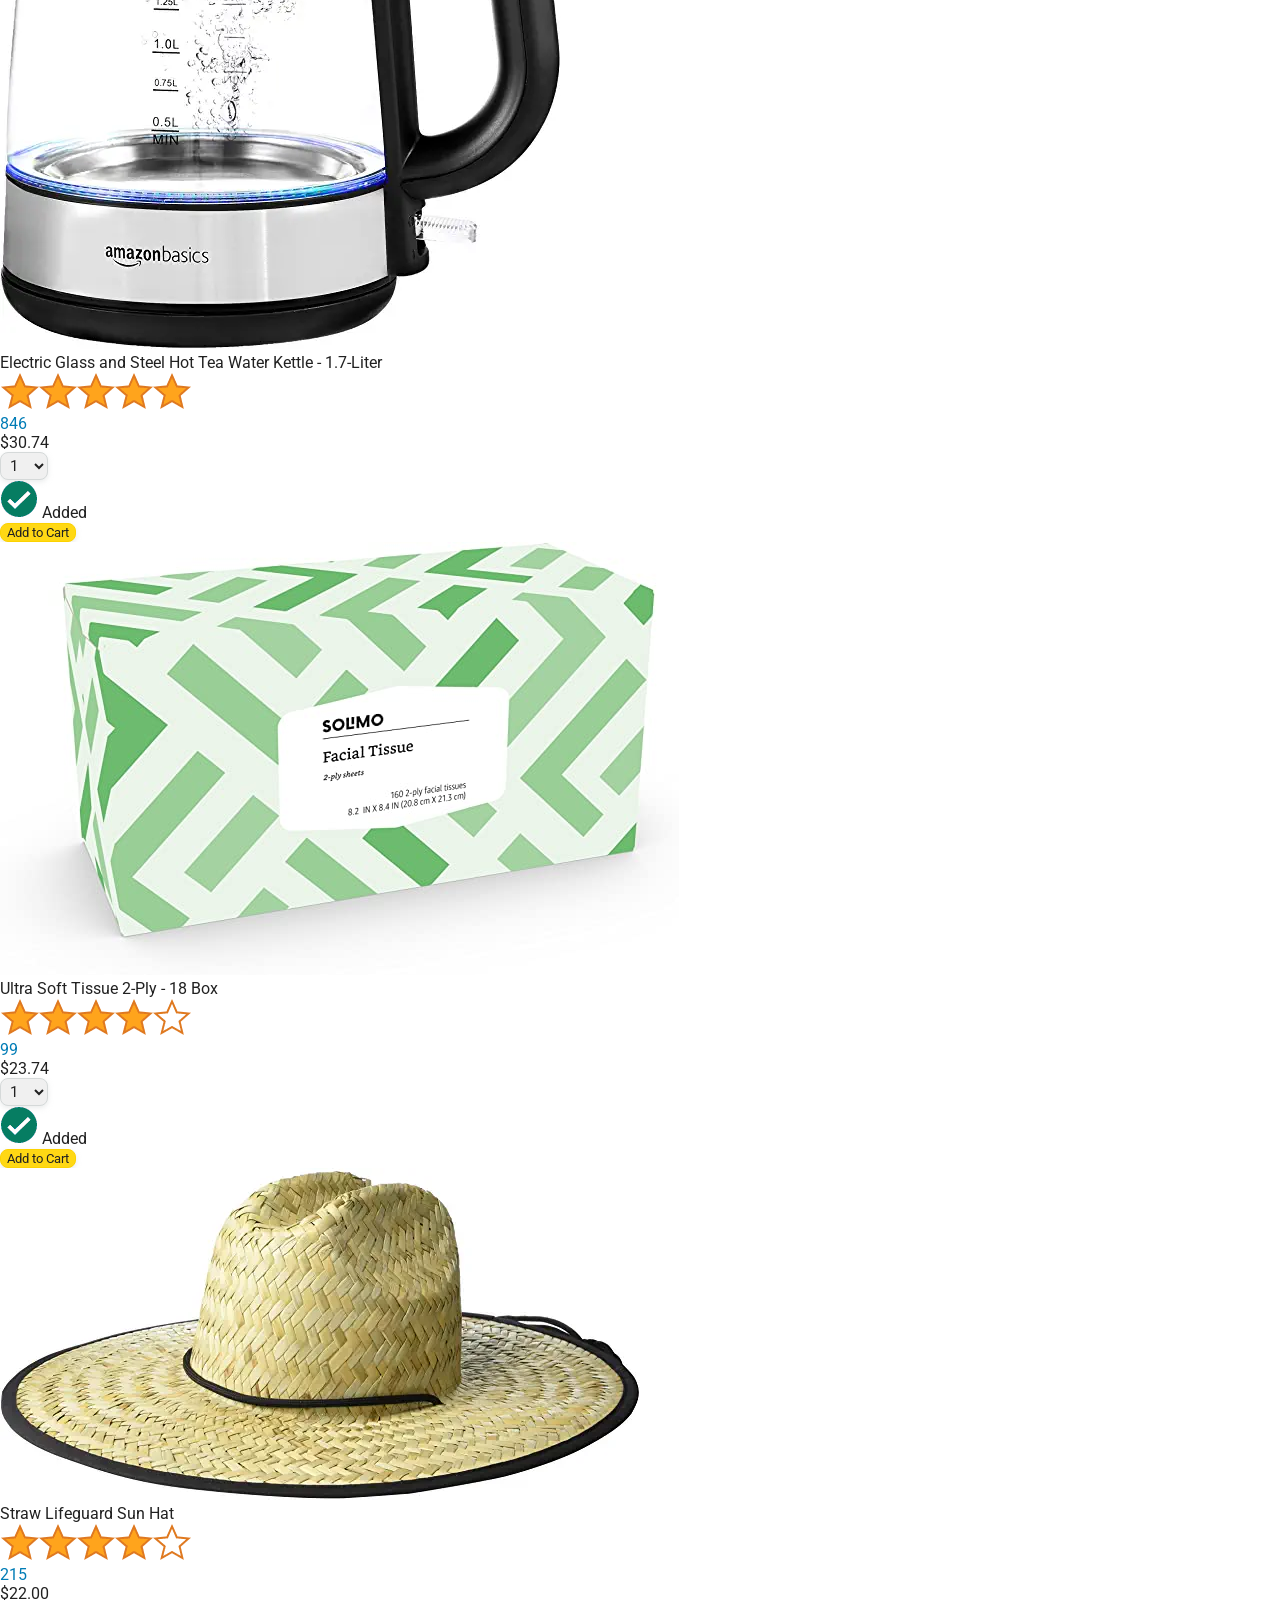
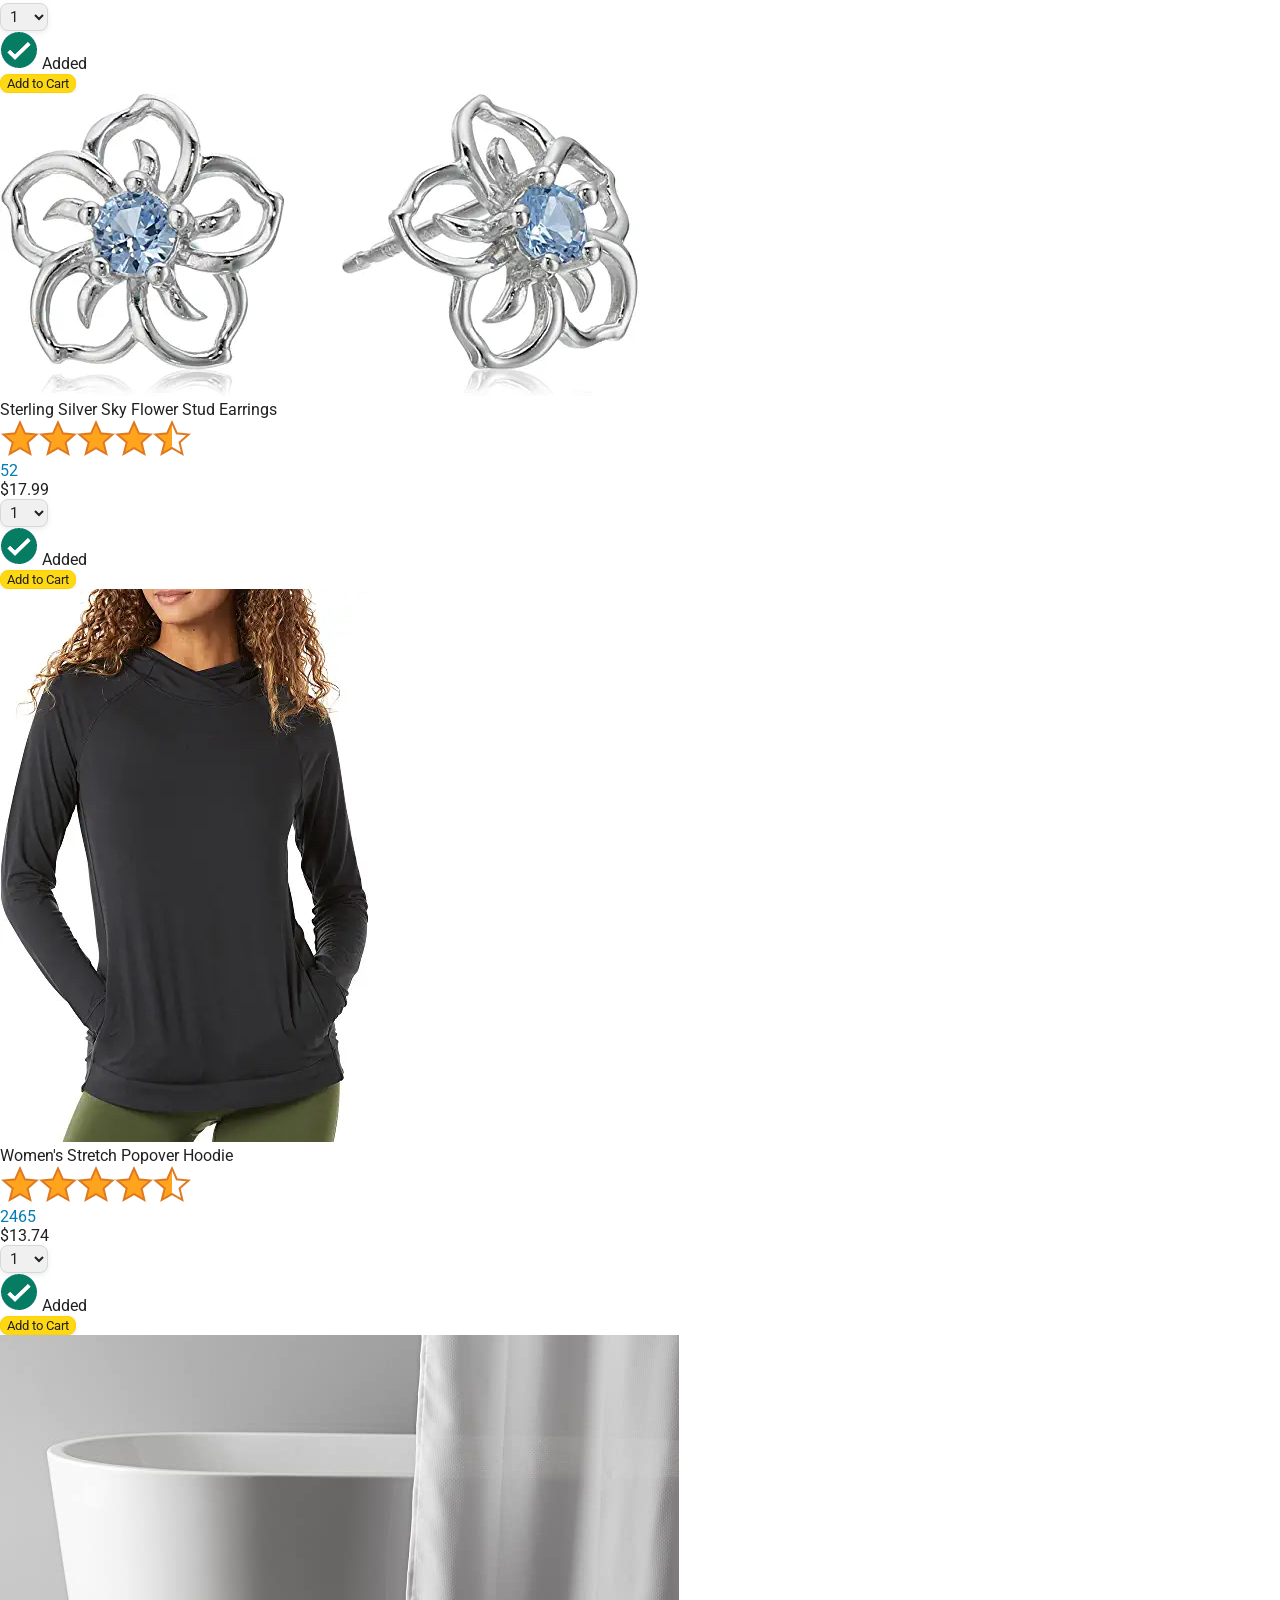
==== commit cf6d20f9: "make cart quantity interactive" ====
--- a/amazon.html
+++ b/amazon.html
@@ -45,7 +45,7 @@
 
         <a class="cart-link header-link" href="checkout.html">
           <img class="cart-icon" src="images/icons/cart-icon.png">
-          <div class="cart-quantity">3</div>
+          <div class="cart-quantity js-cart-quantity">0</div>
           <div class="cart-text">Cart</div>
         </a>
       </div>
@@ -57,6 +57,7 @@
       
       </div>
     </div>
+    <script src="data/cart.js" ></script>
     <script src="data/products.js" ></script>
     <script src="scripts/amazon.js"></script>
   </body>
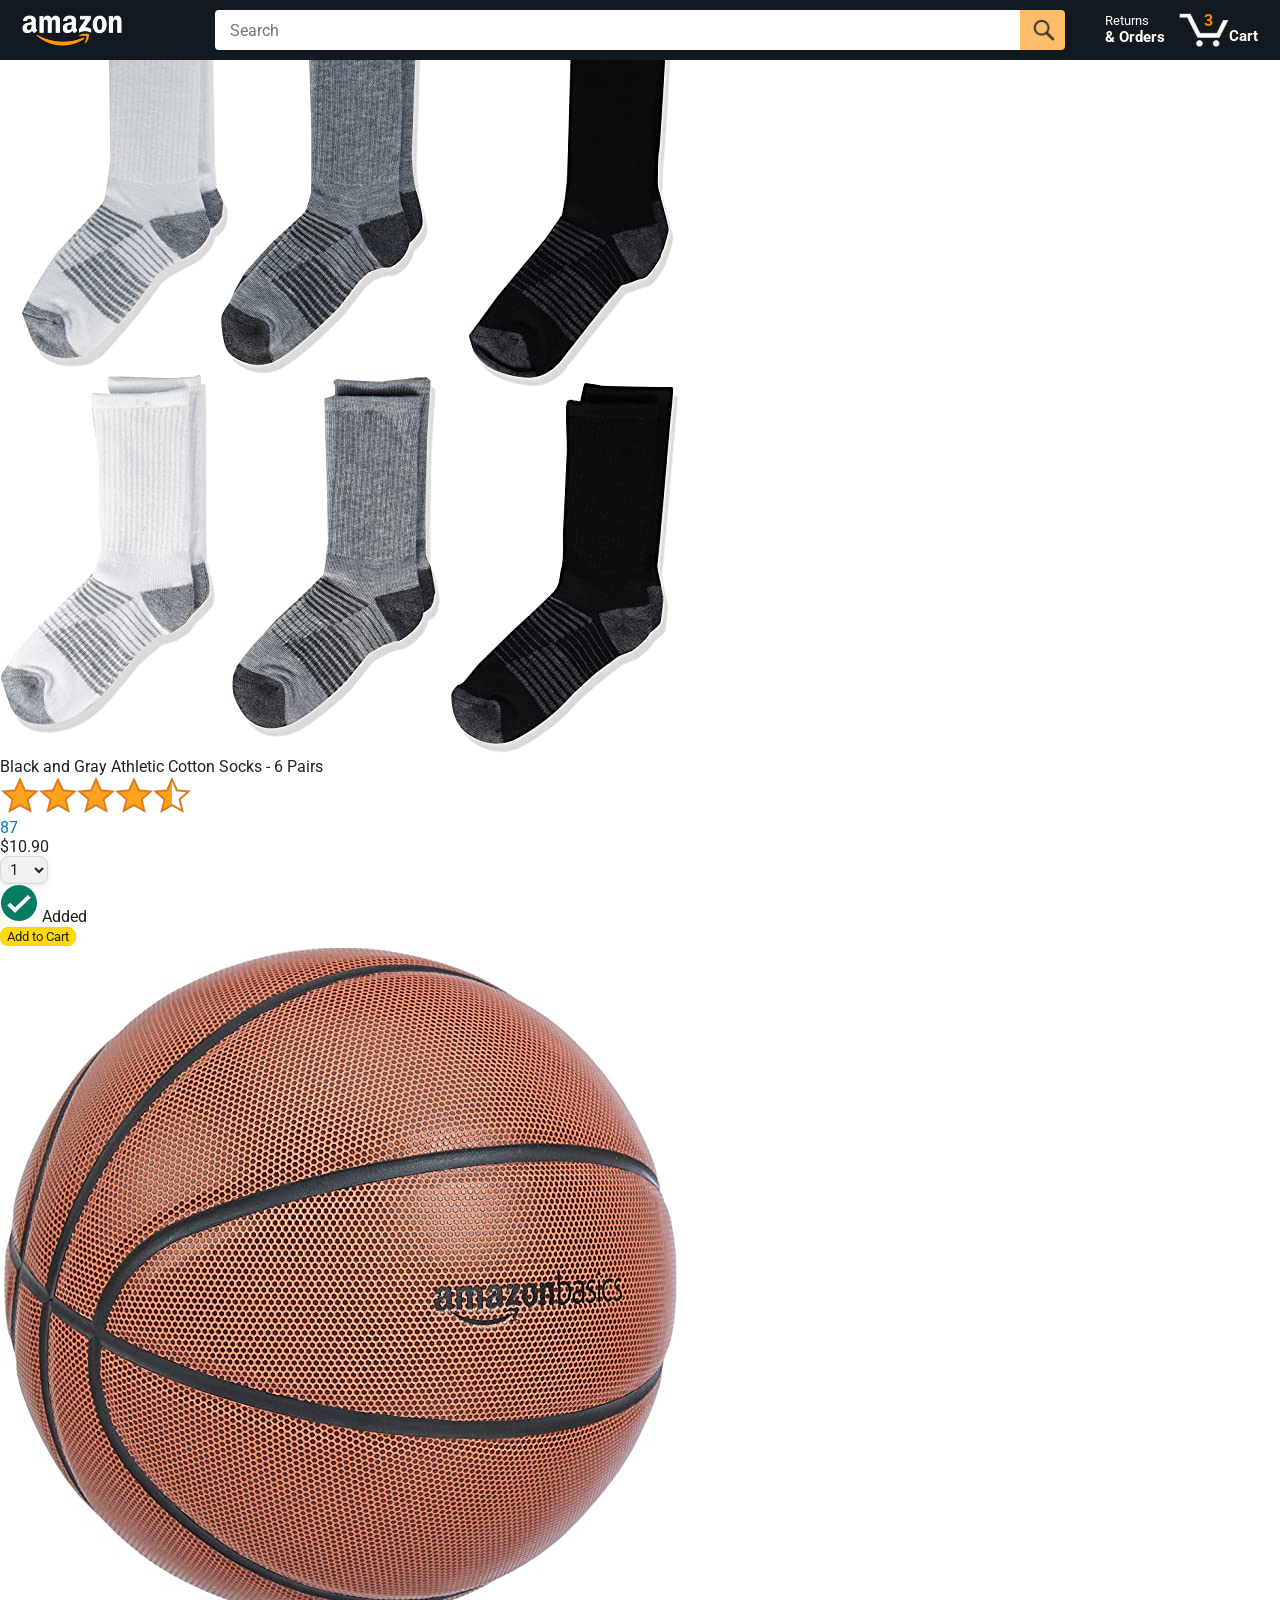
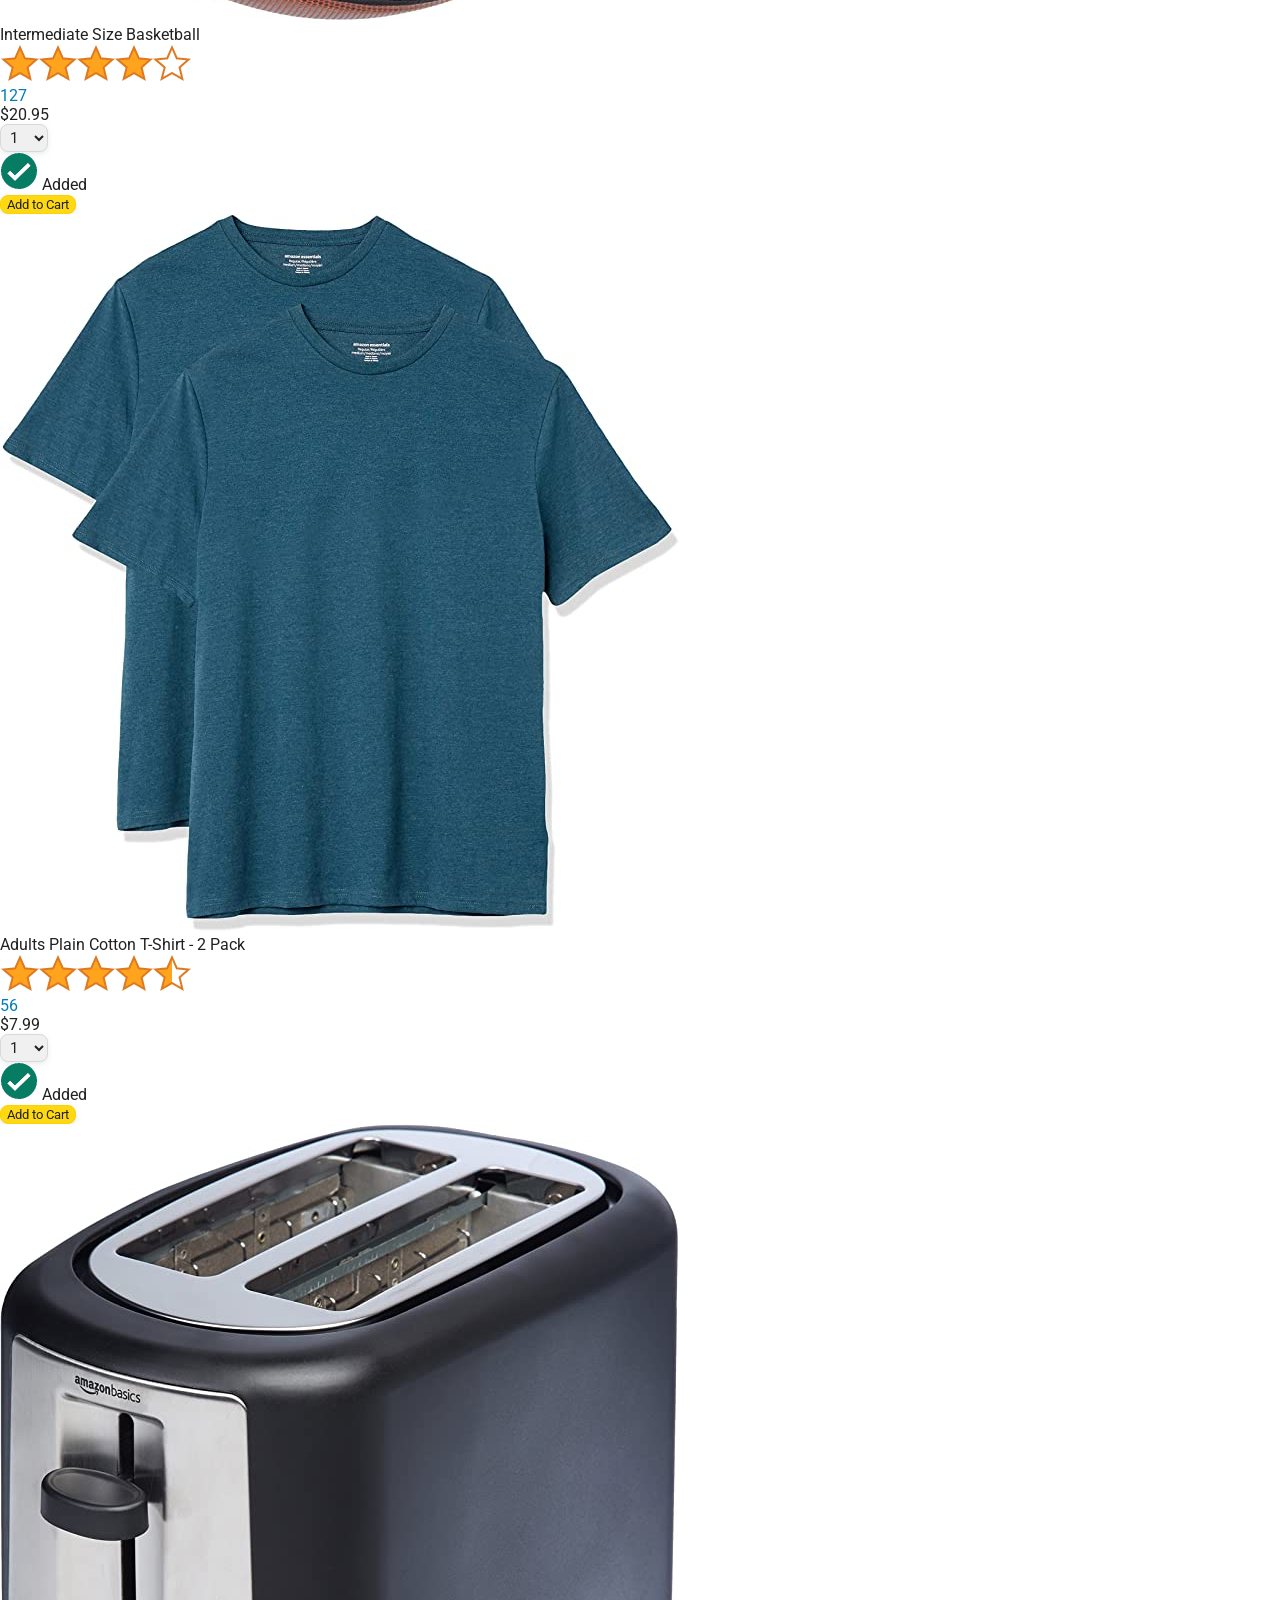
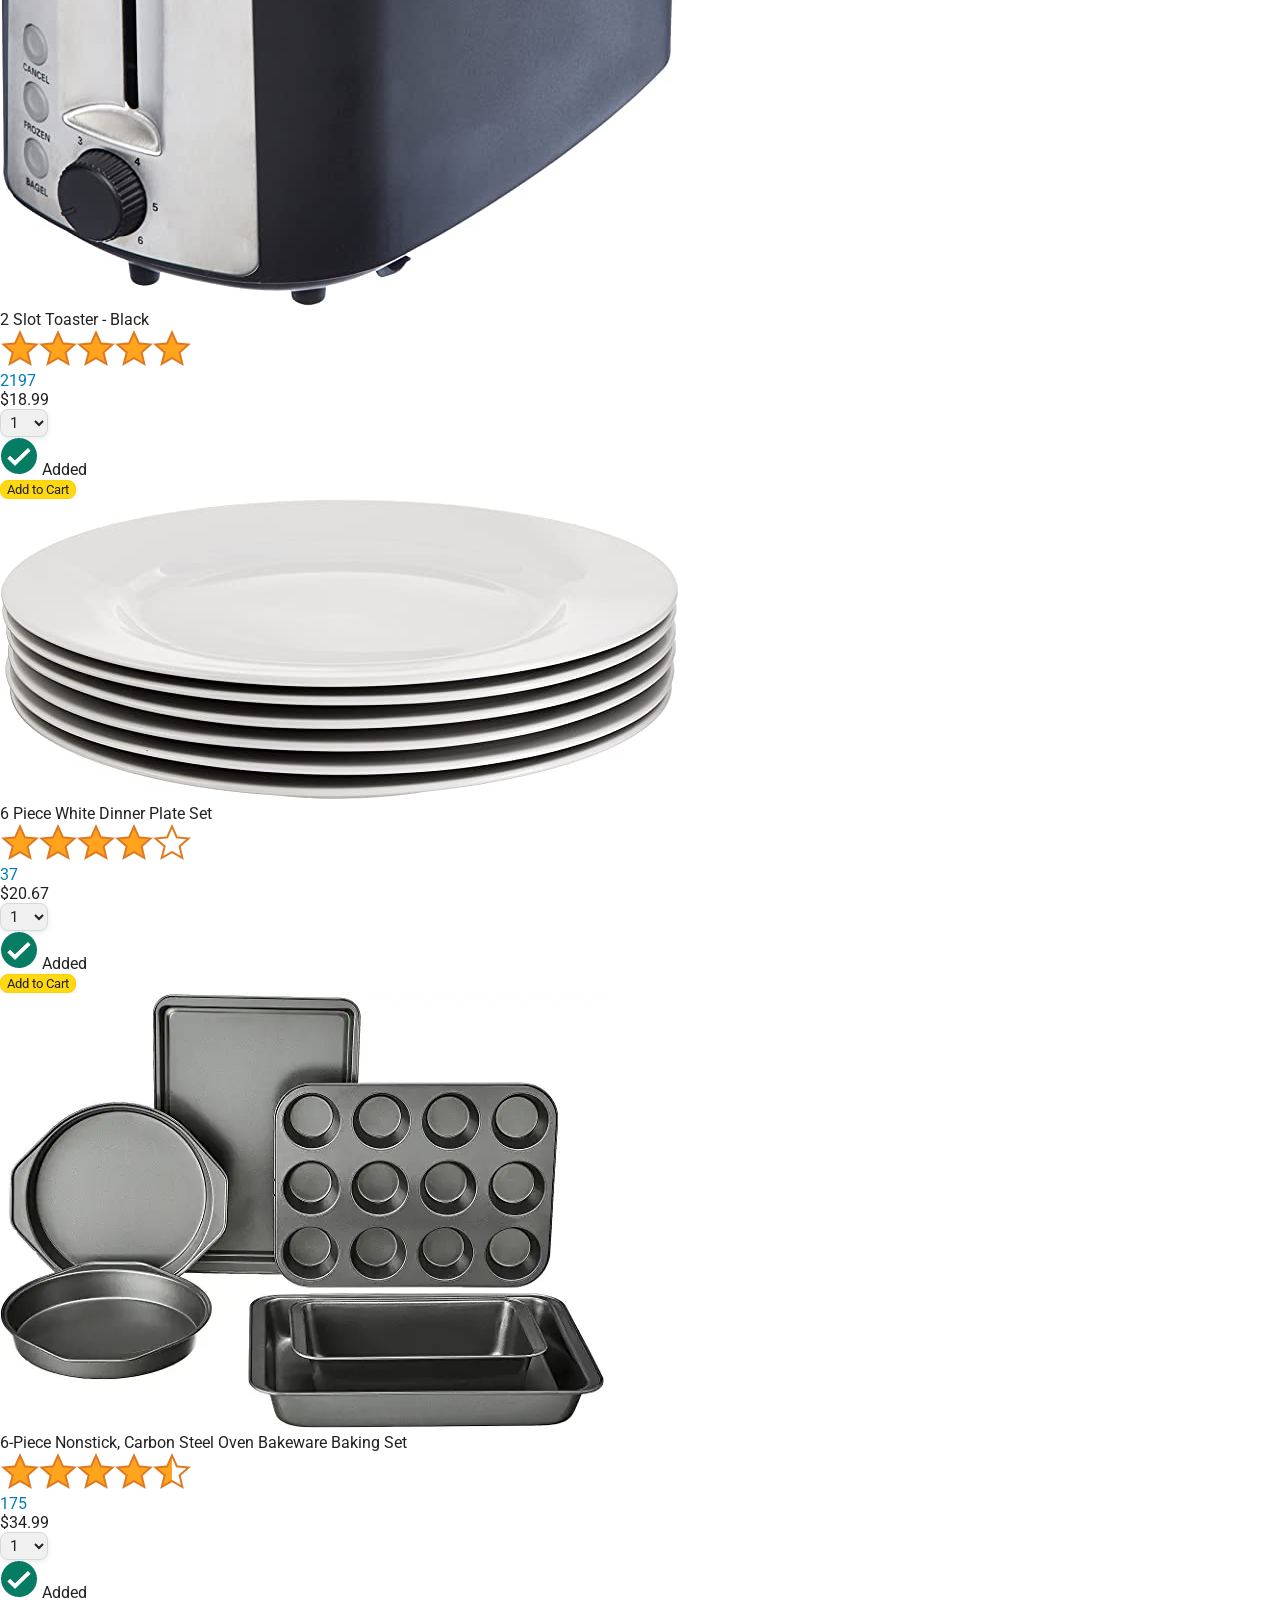
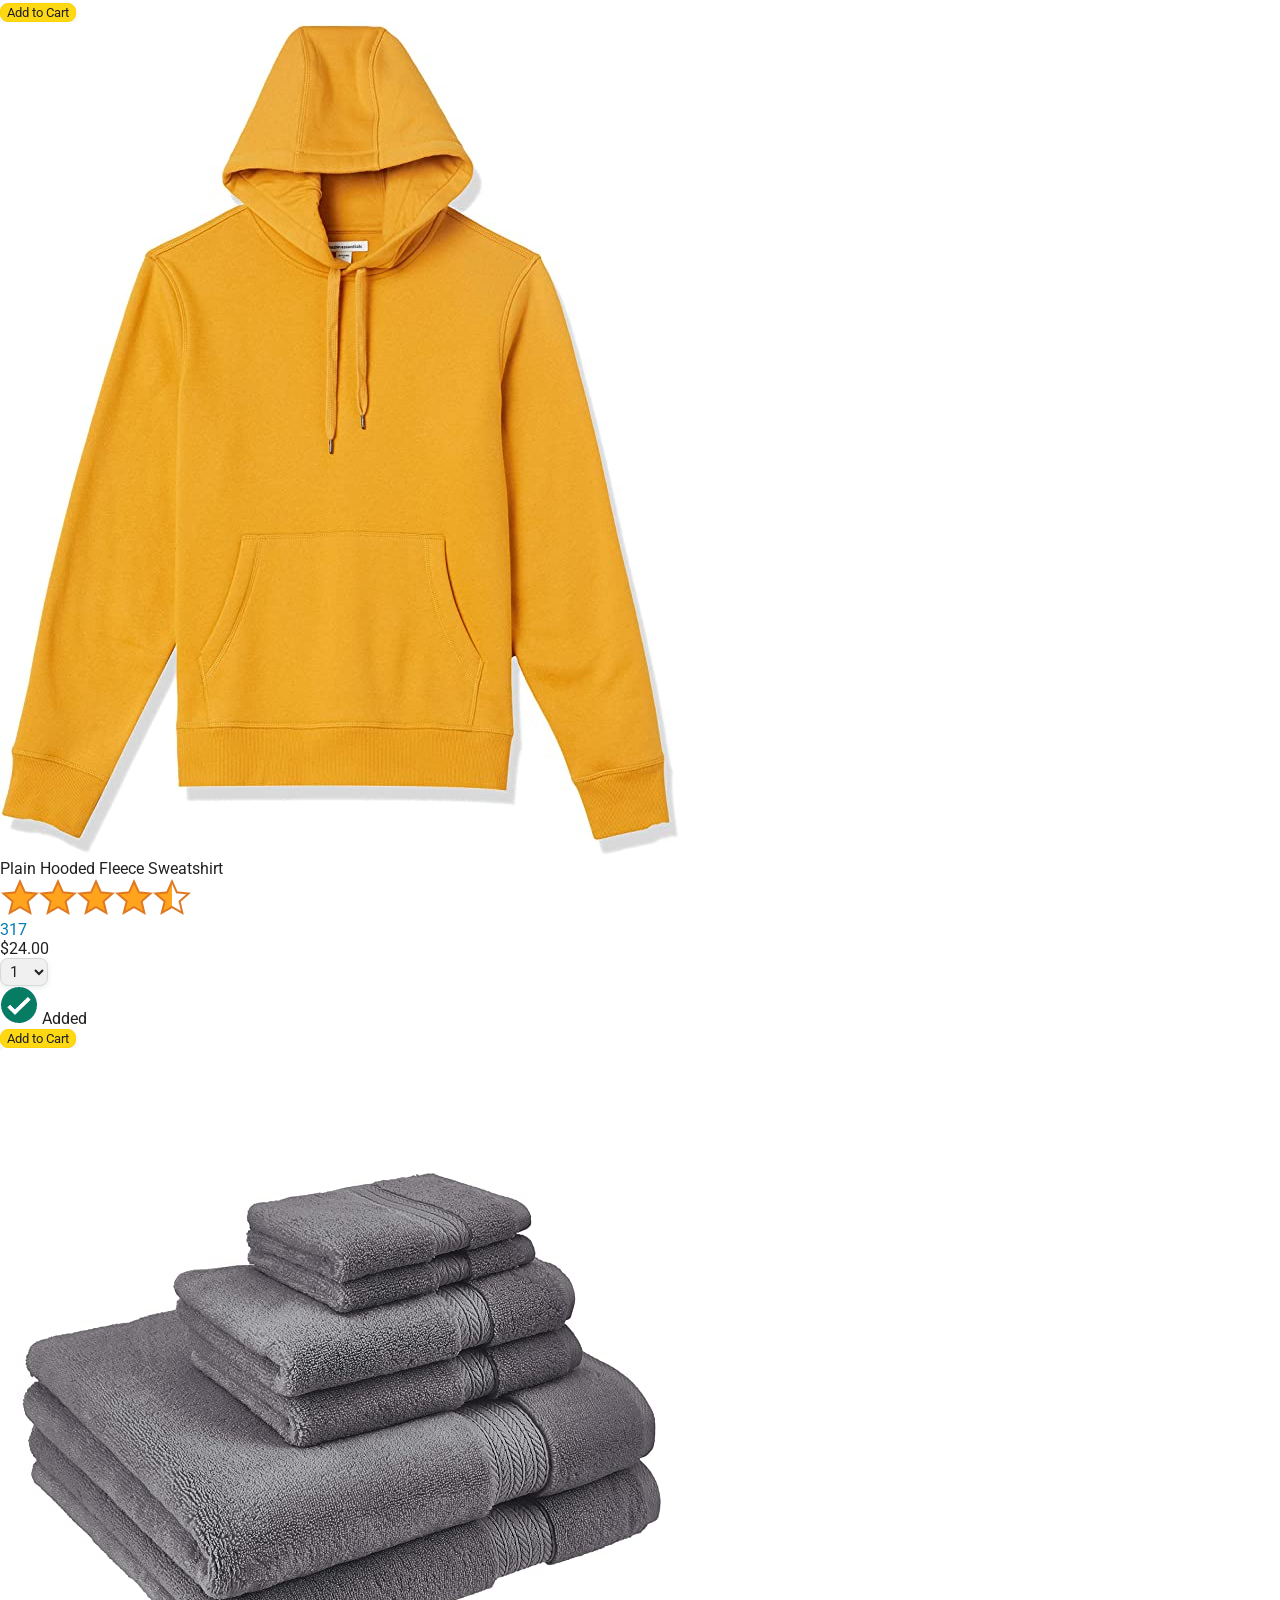
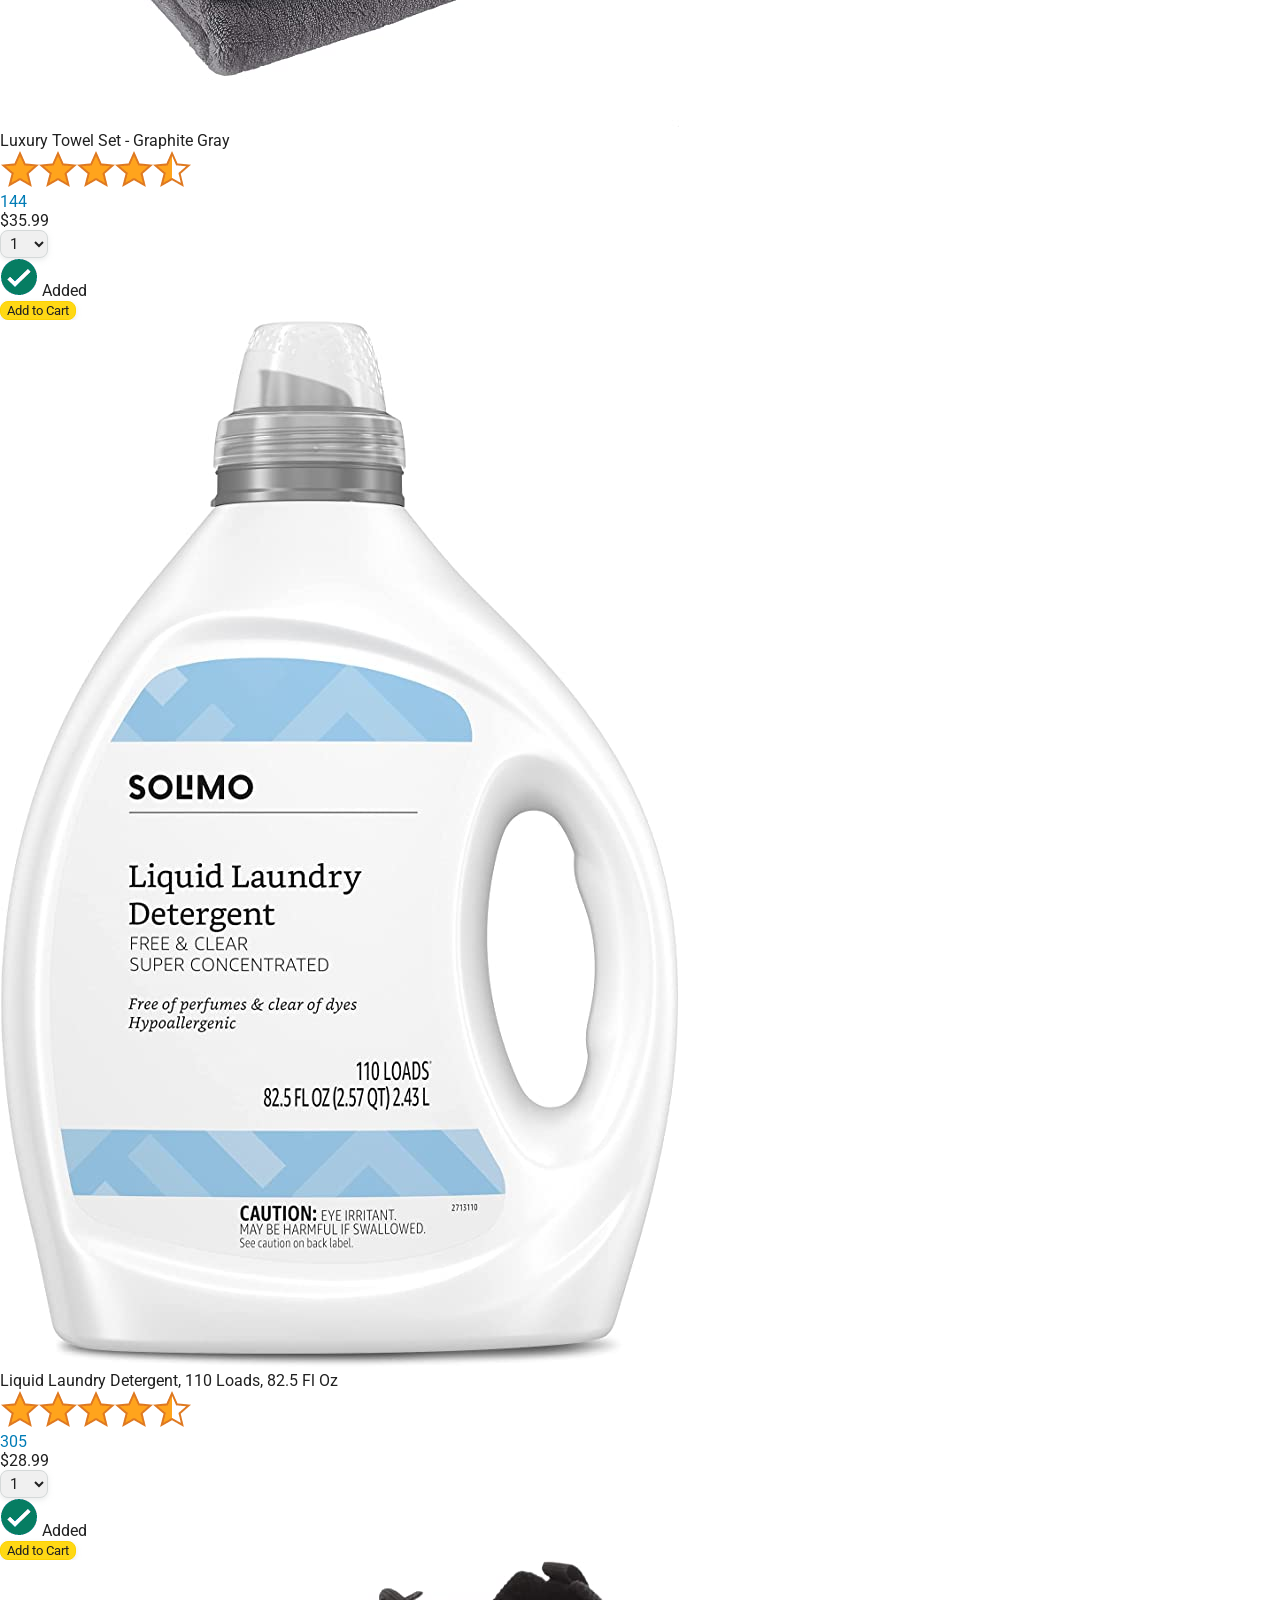
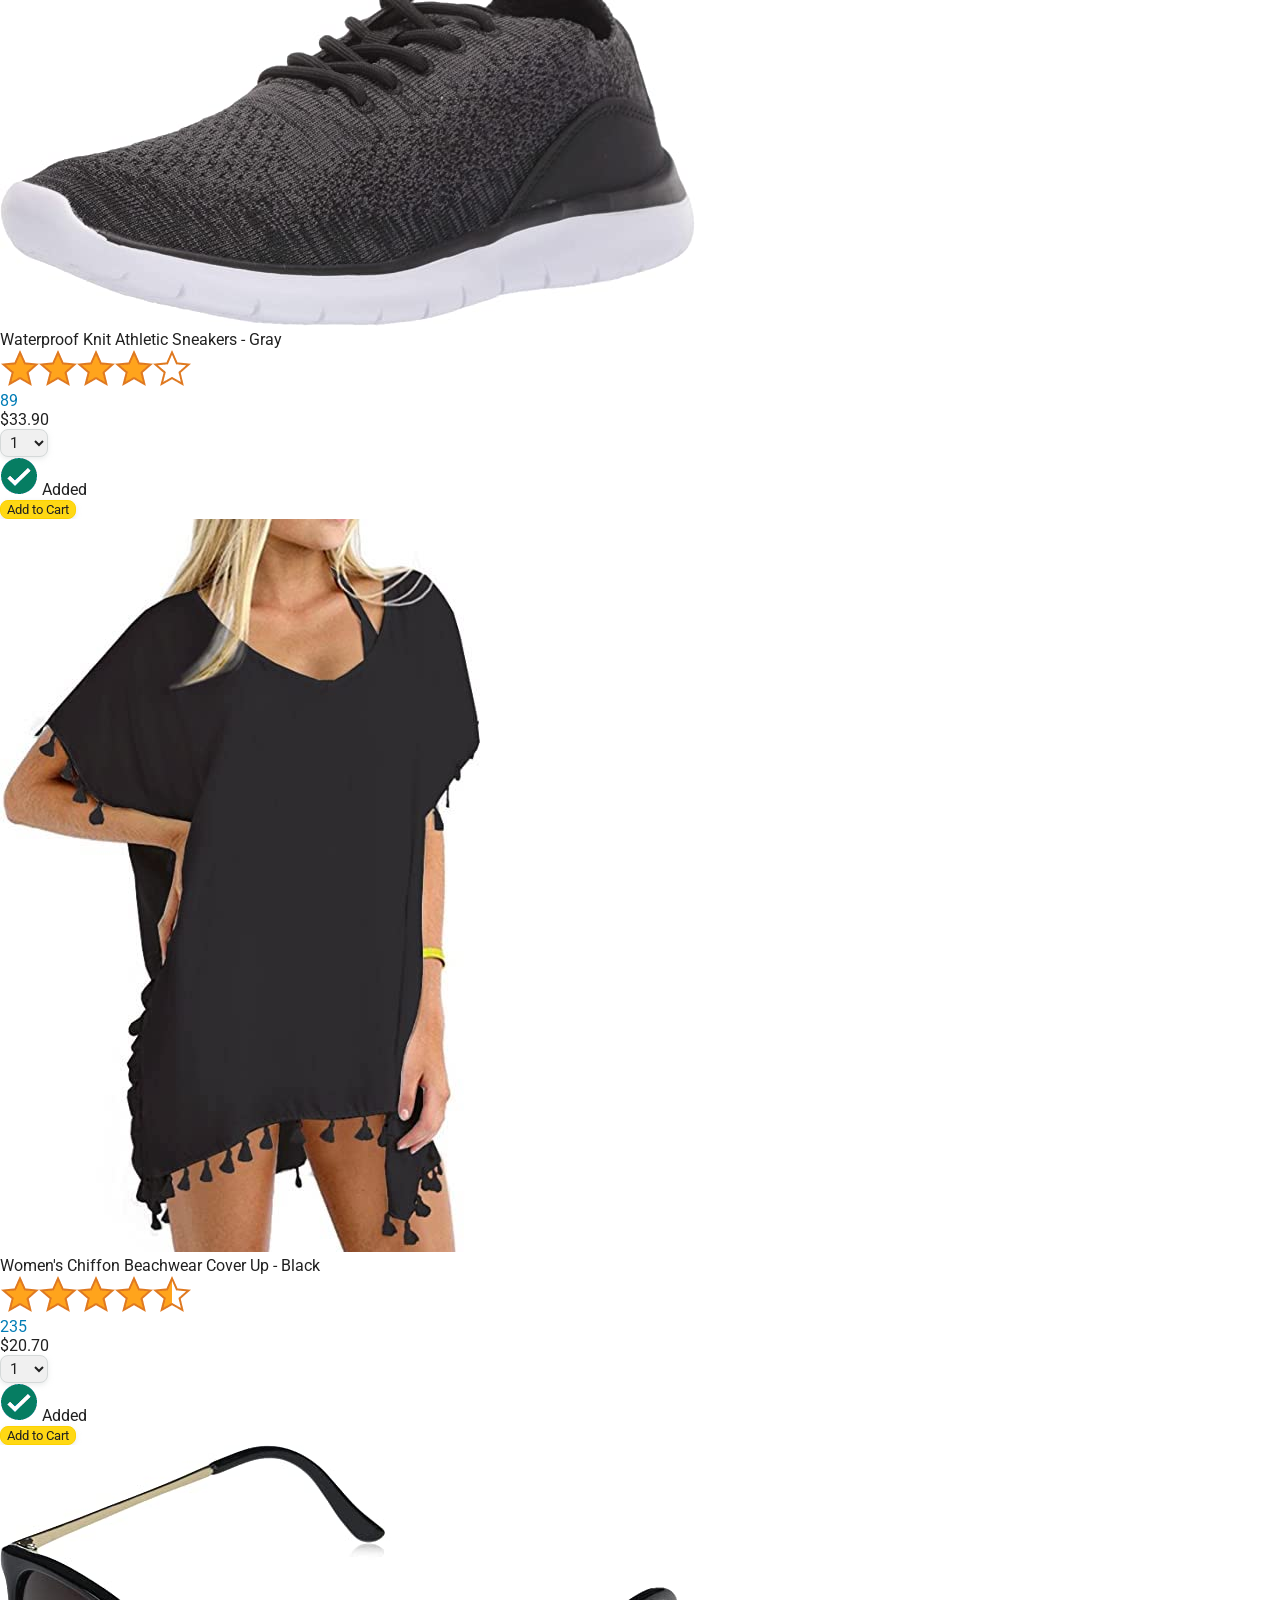
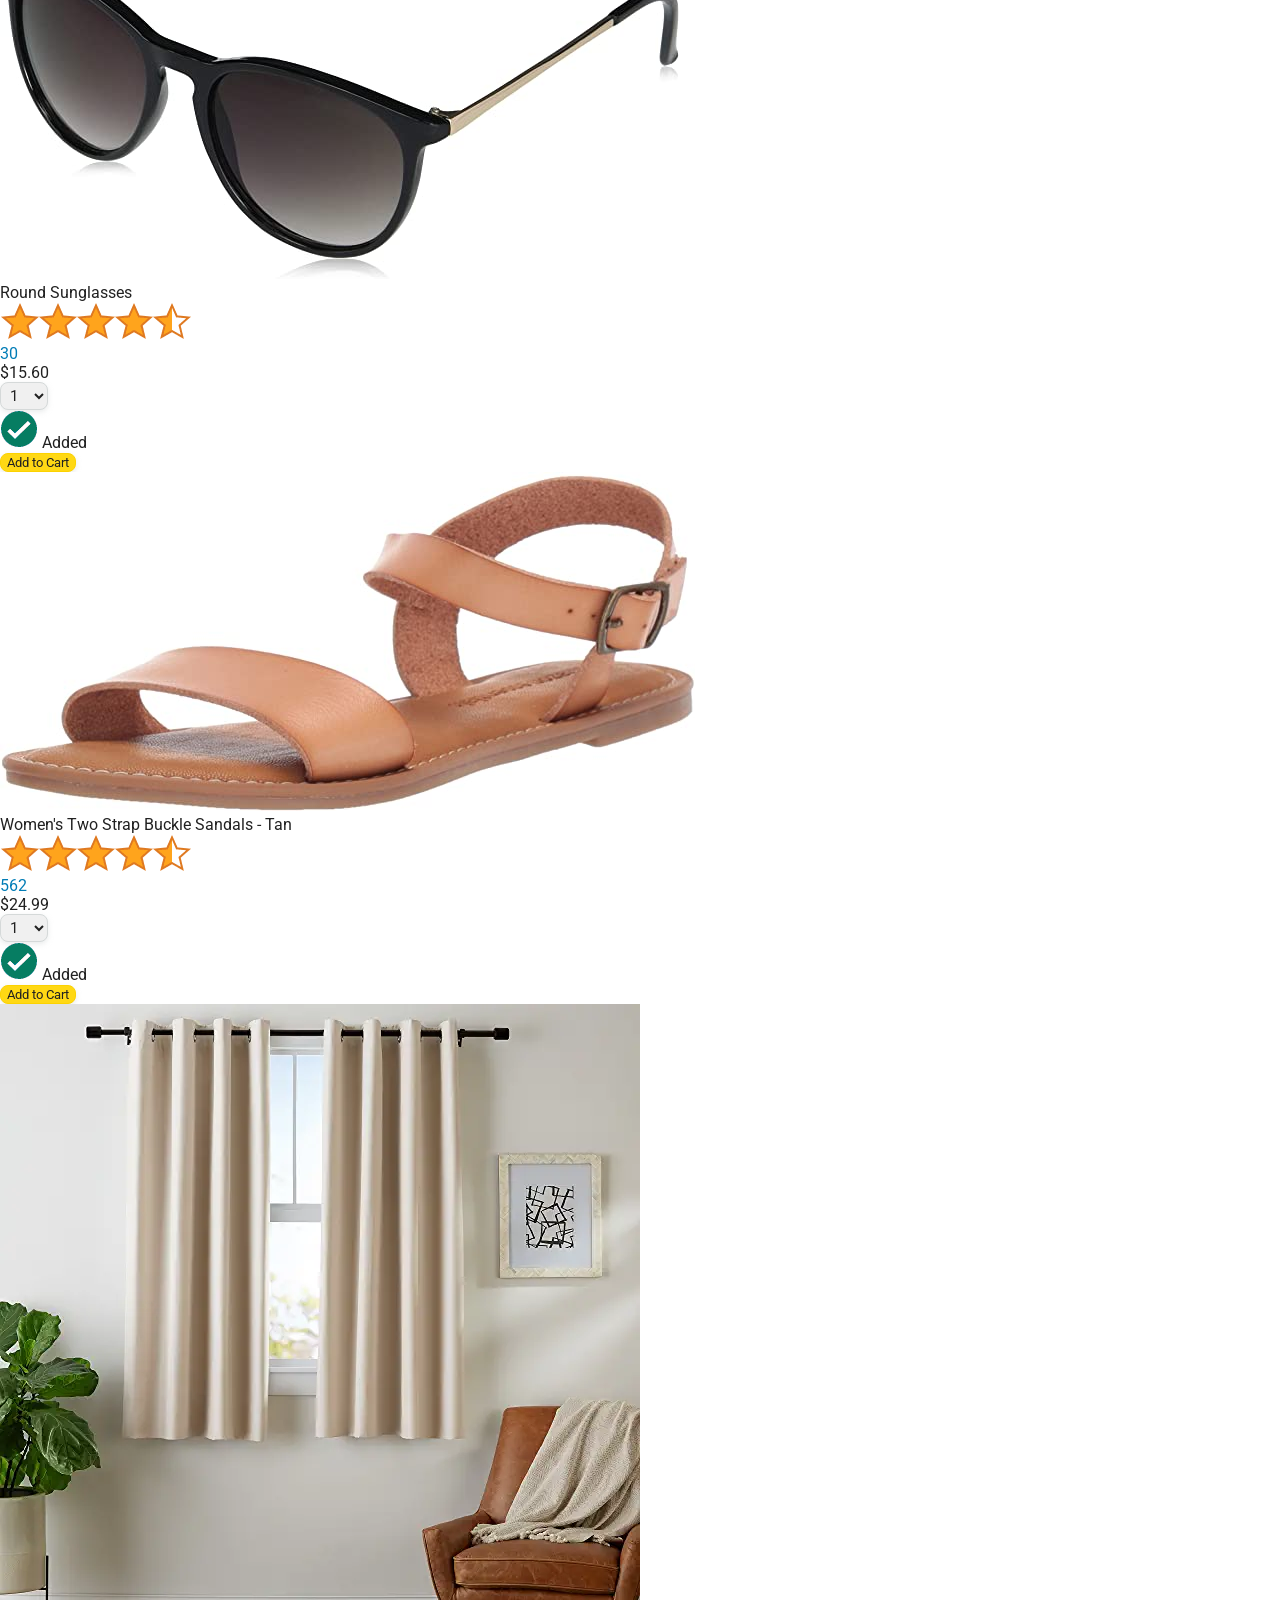
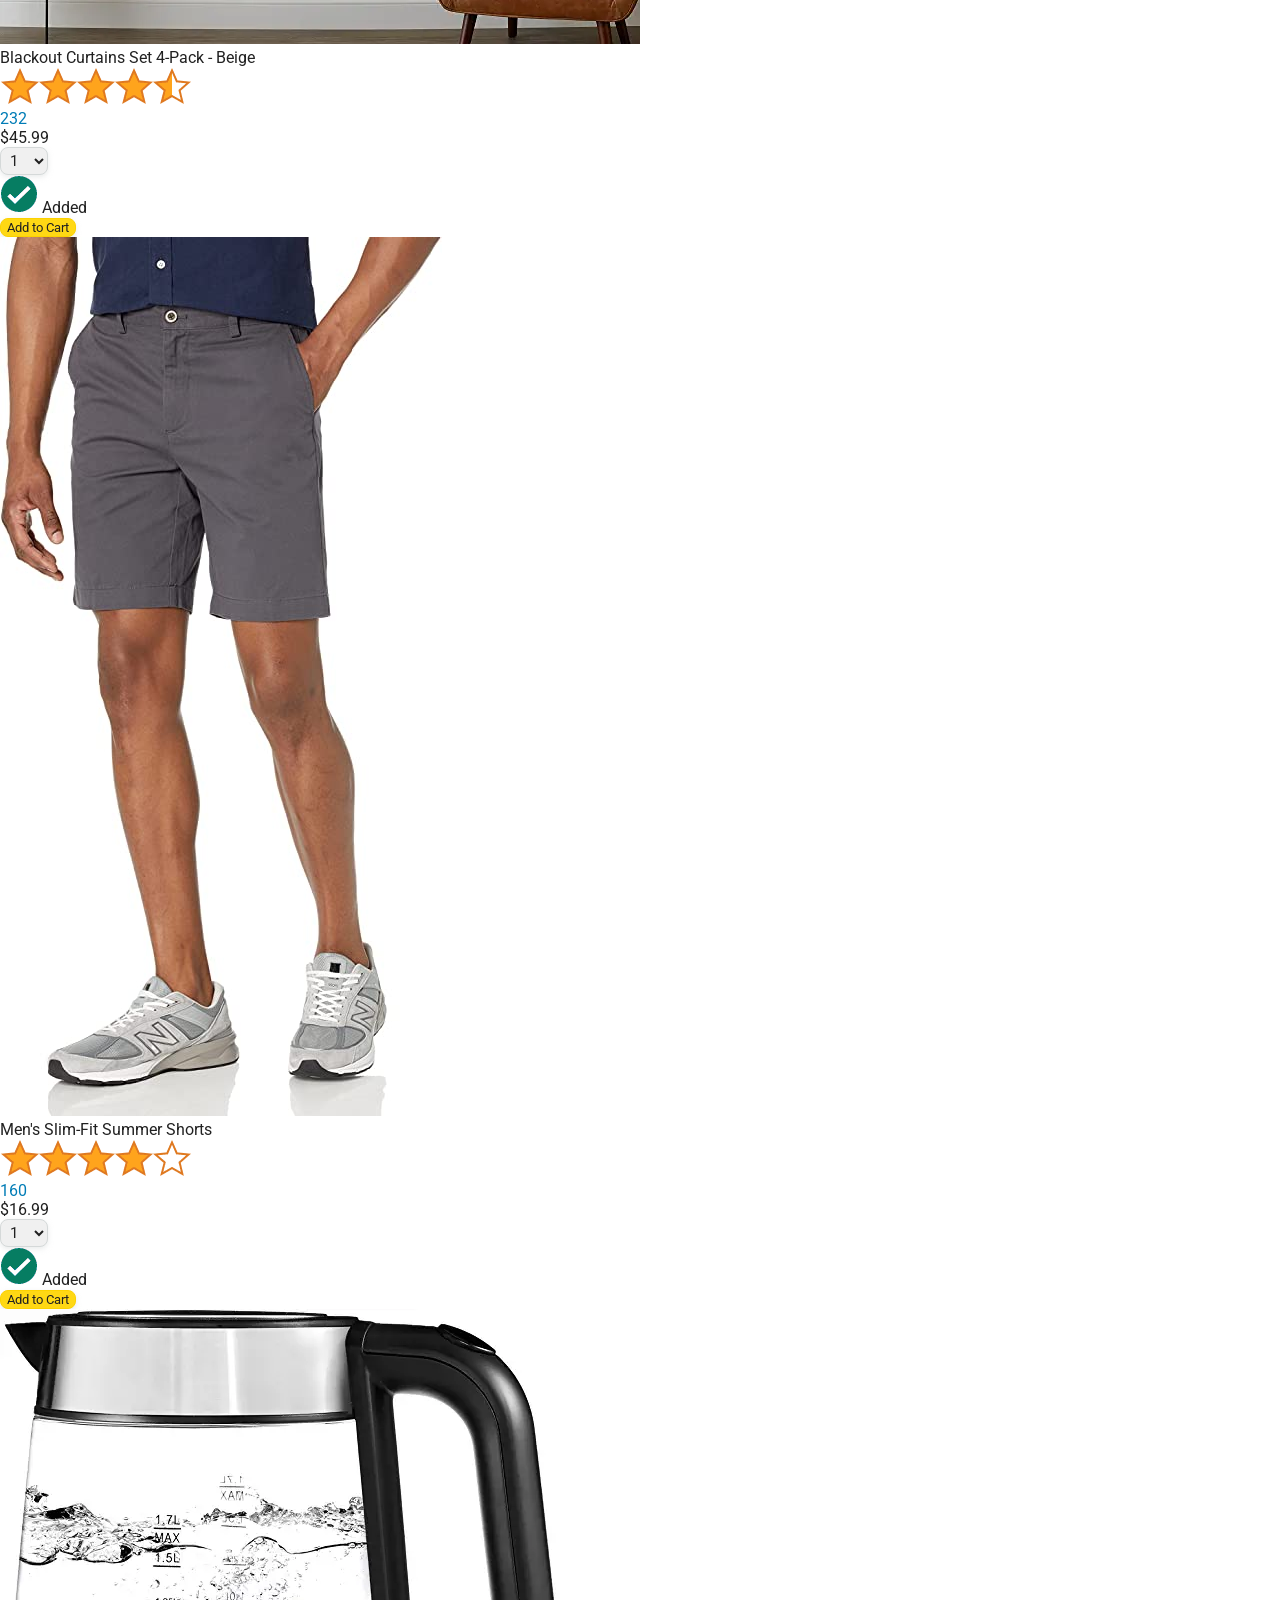
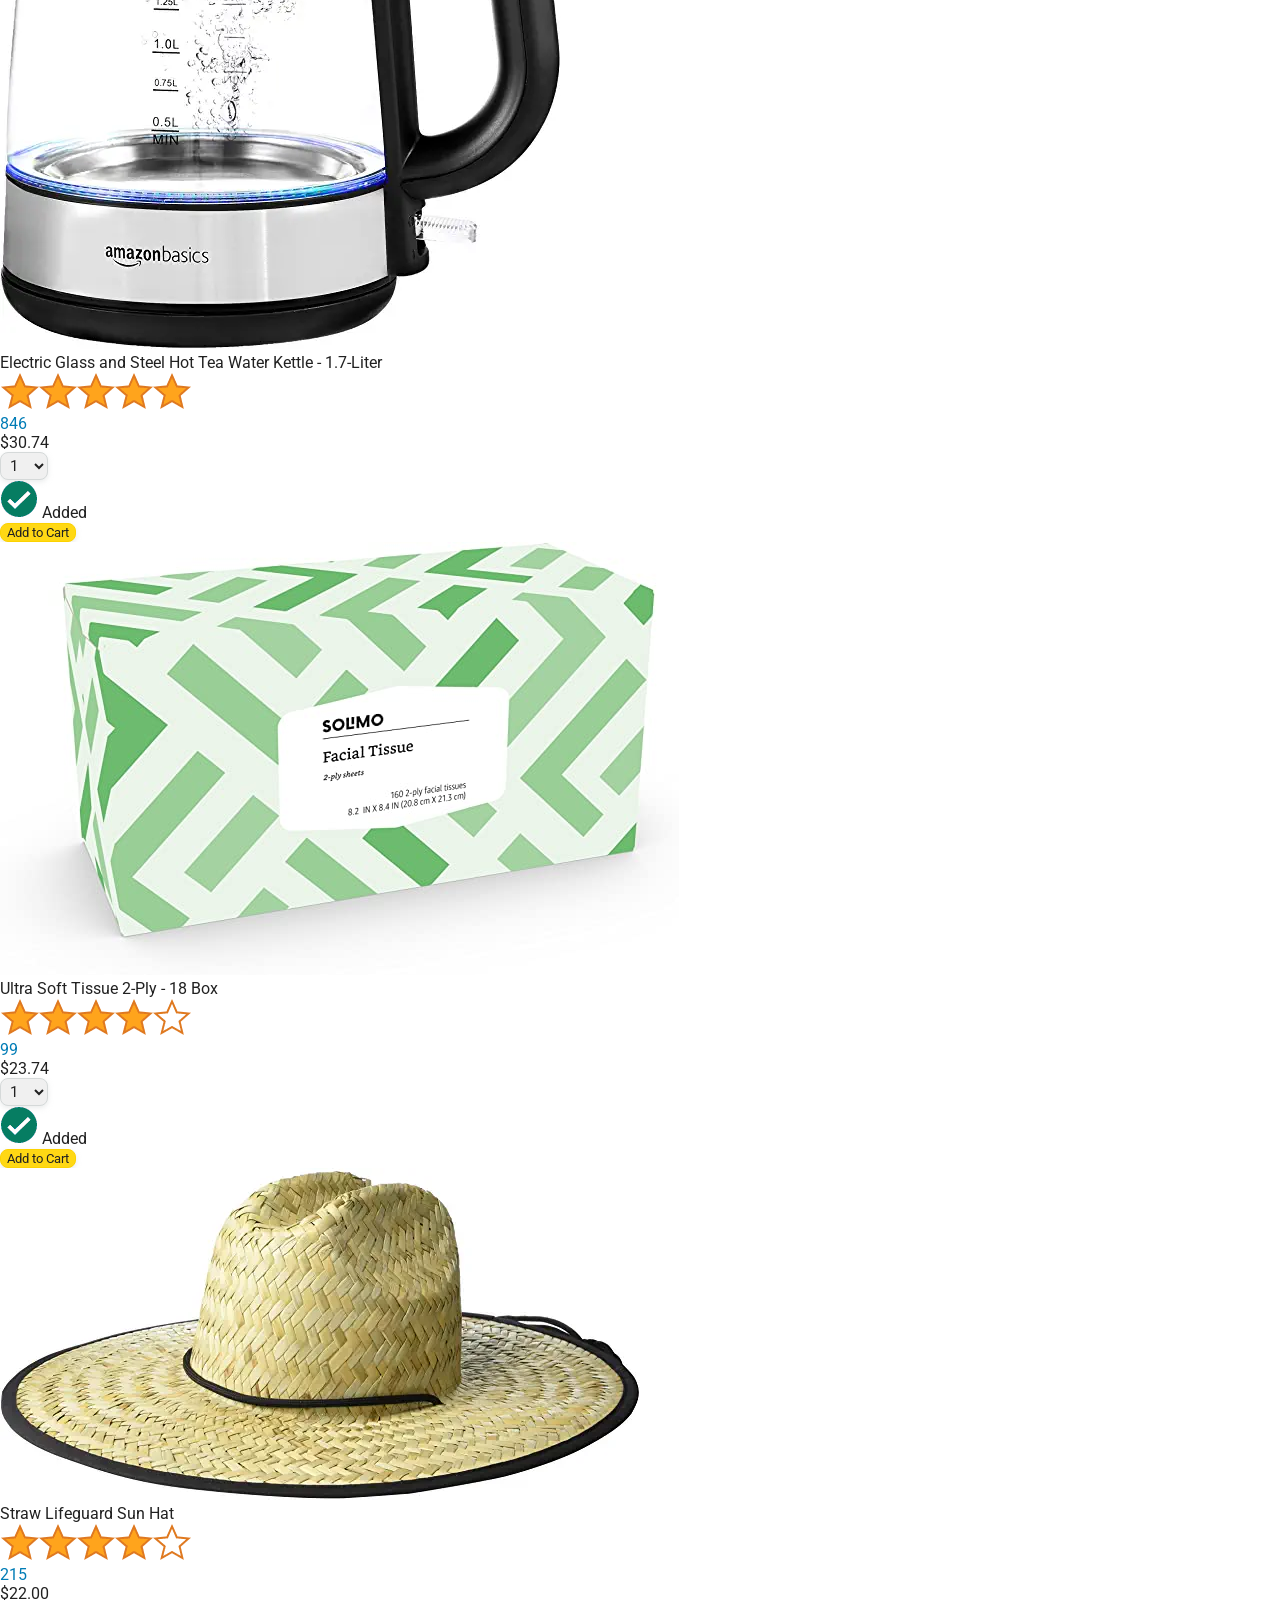
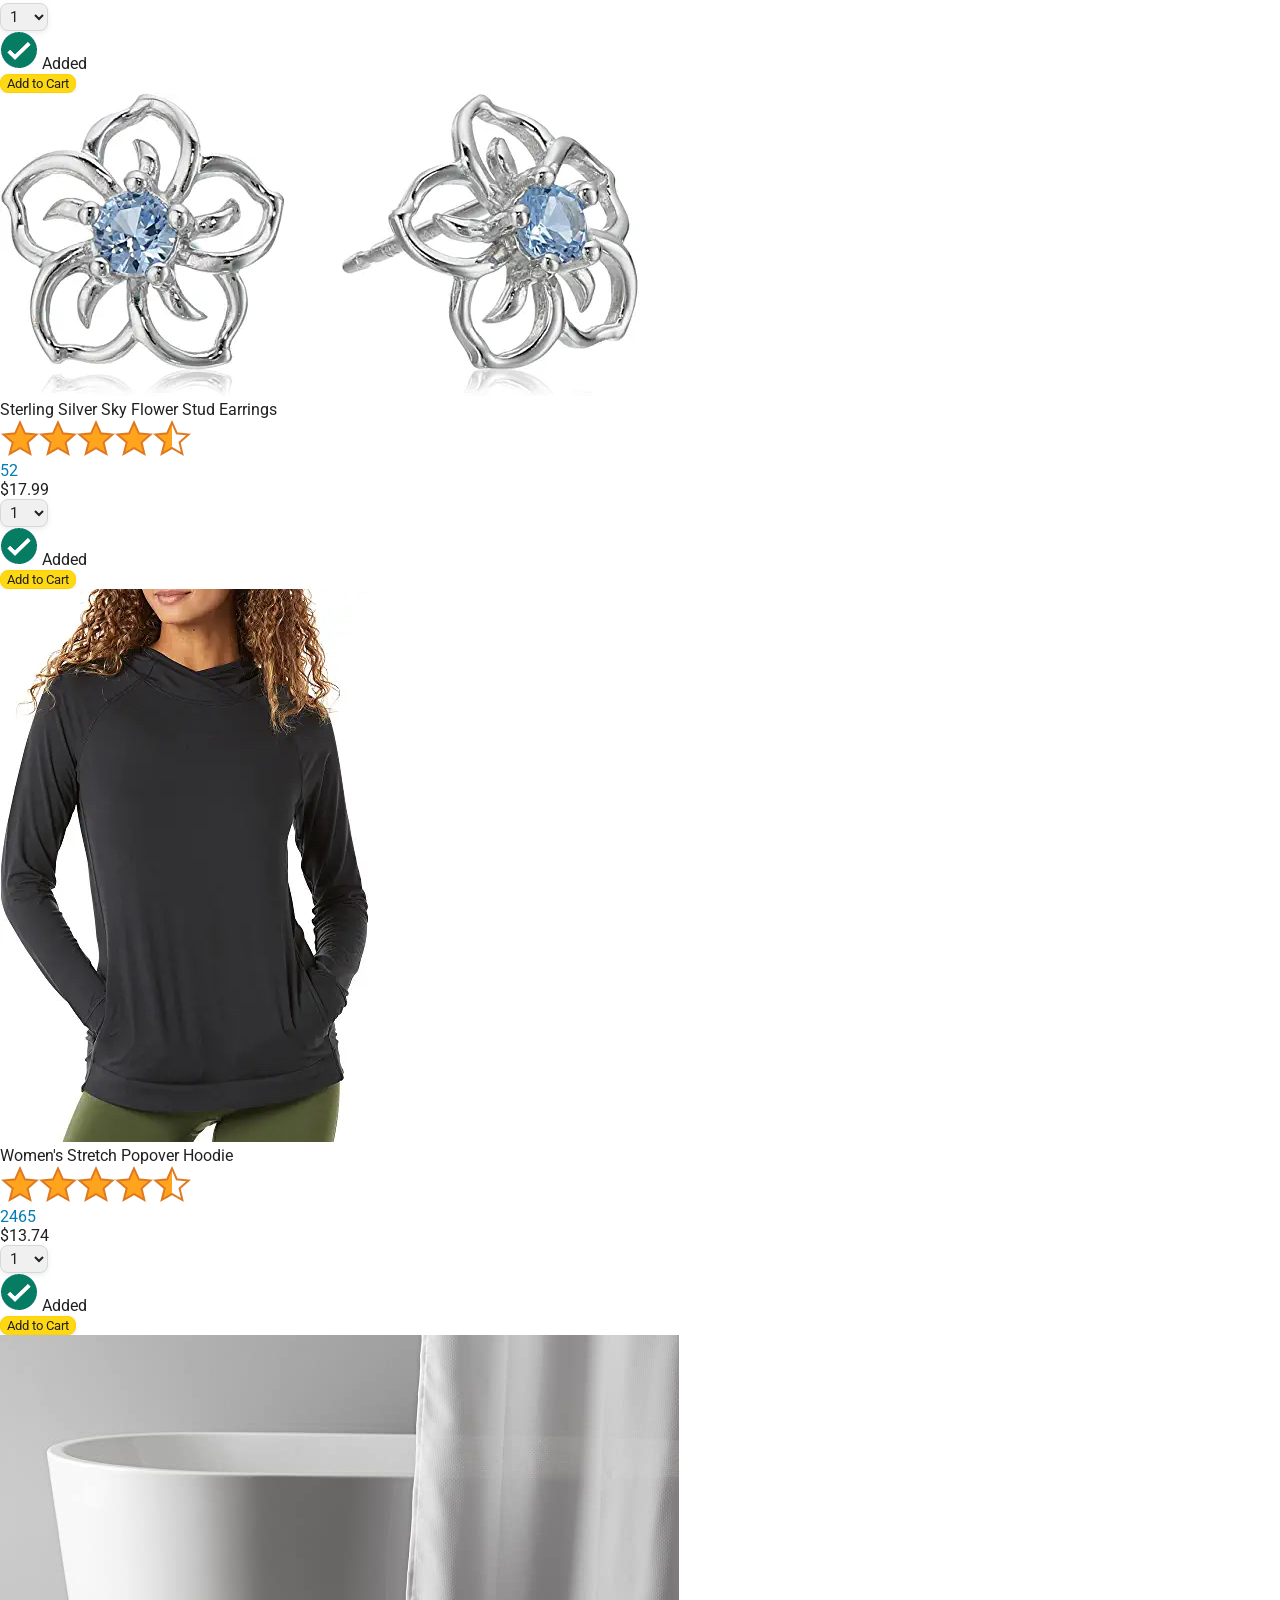
==== commit f8938aca: "checkout text and number fixed in checkout page" ====
--- a/amazon.html
+++ b/amazon.html
@@ -53,12 +53,10 @@
     
     <div class="main">
       <div class="products-grid js-products-grid">
-
-      
       </div>
     </div>
-    <script src="data/cart.js" ></script>
-    <script src="data/products.js" ></script>
-    <script src="scripts/amazon.js"></script>
+
+
+    <script type="module" src="scripts/amazon.js"></script>
   </body>
 </html>
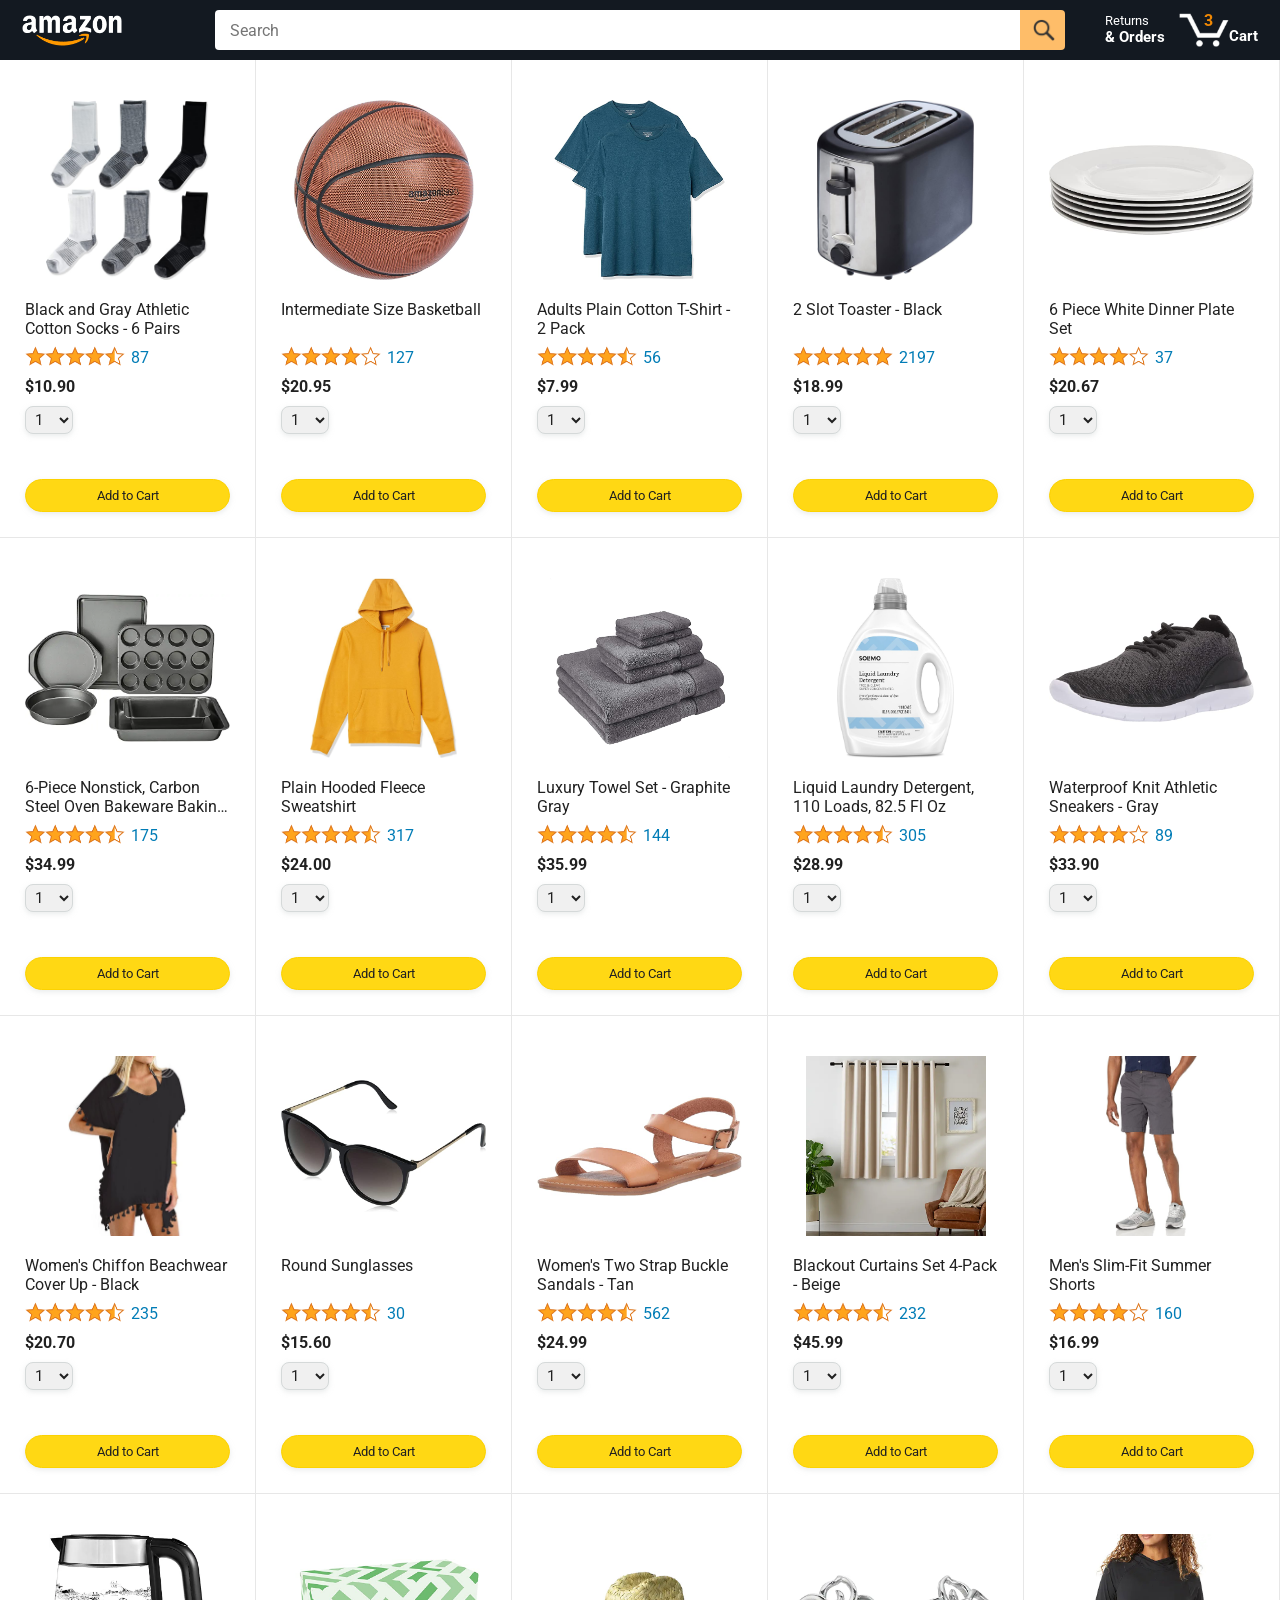
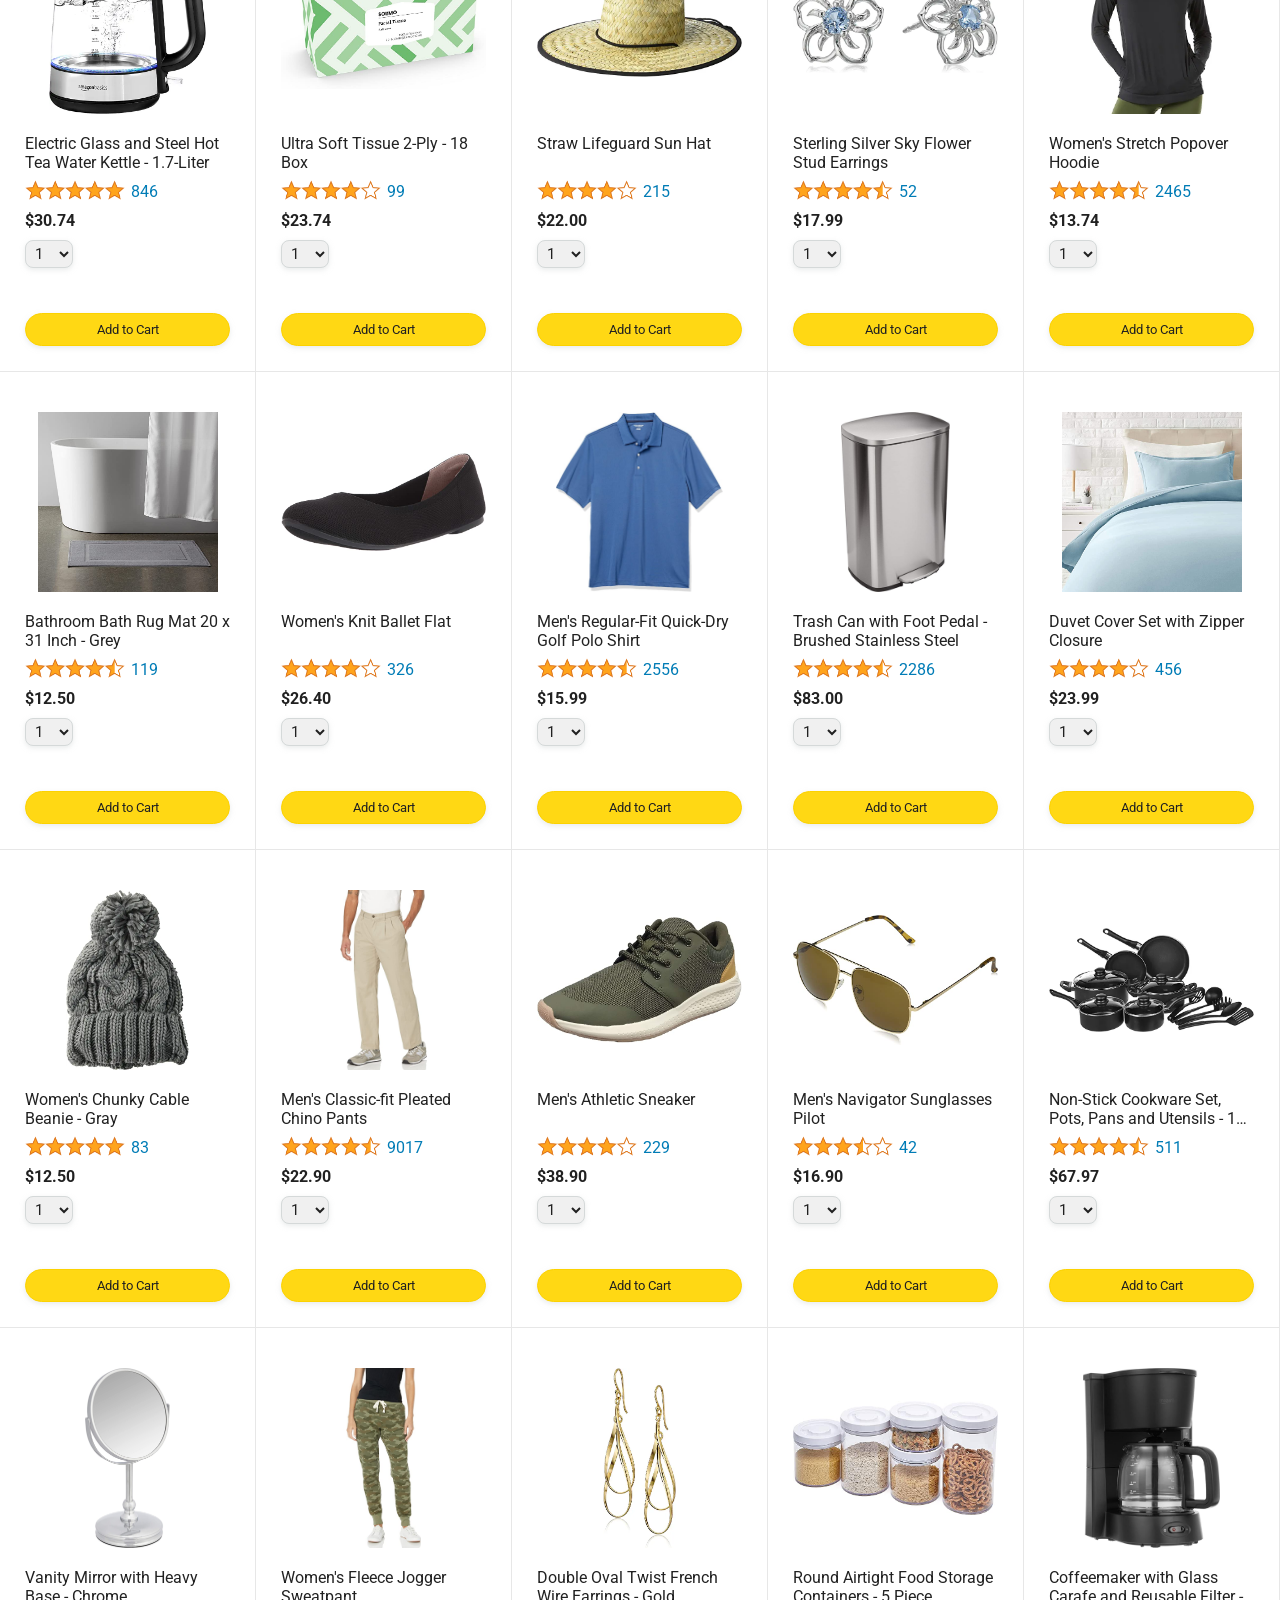
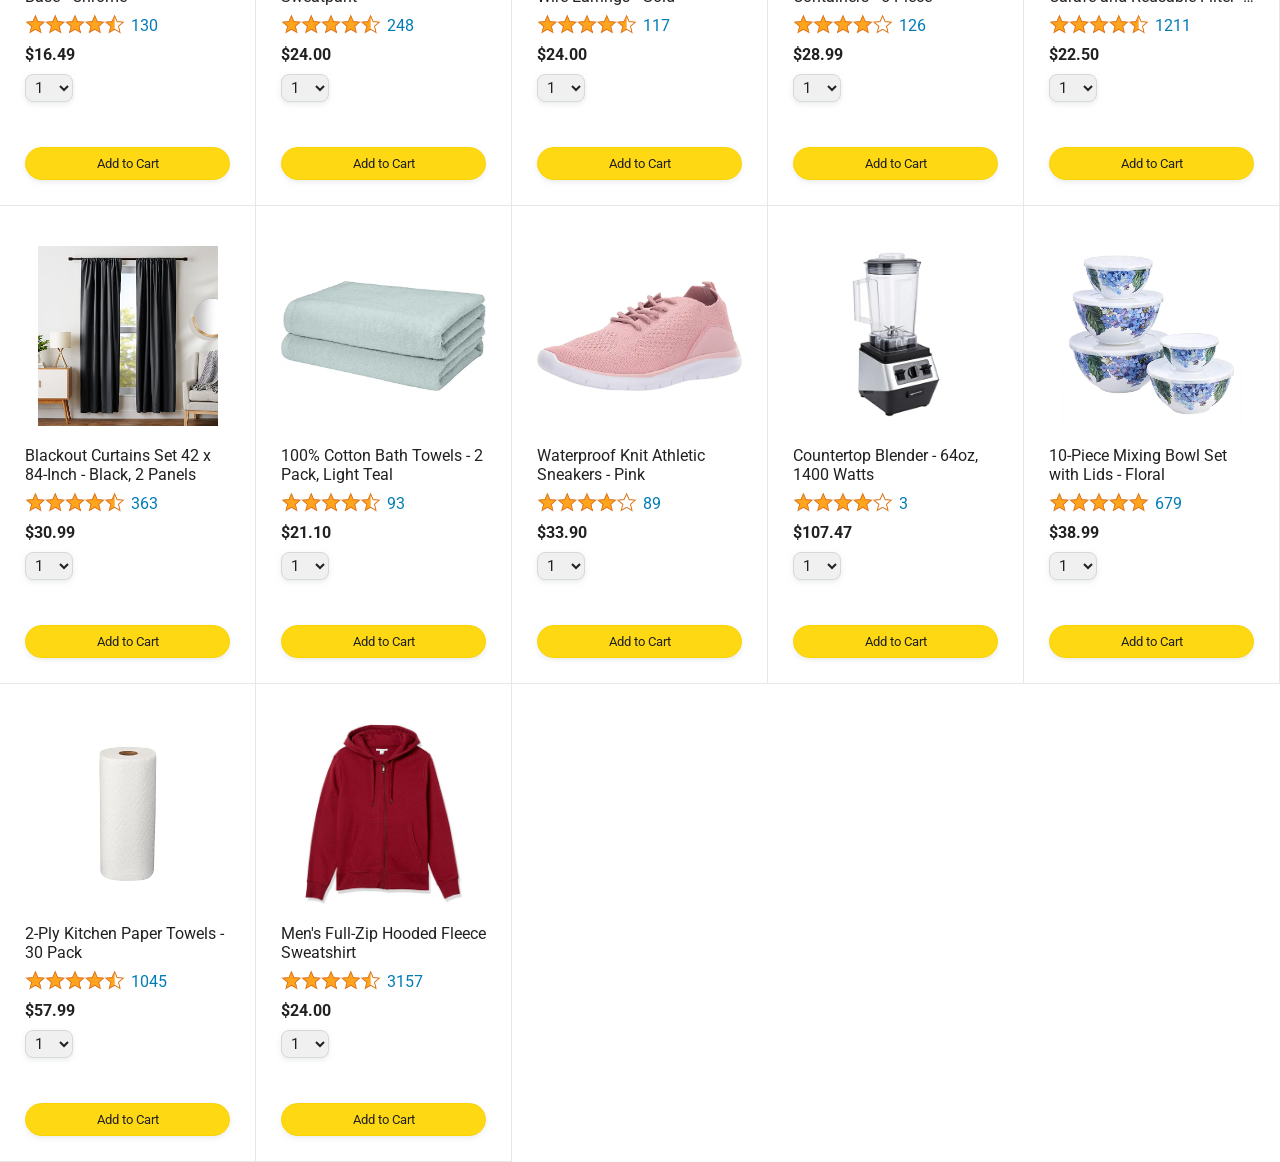
==== commit 7aba9040: "created oop version of cart and bunch of cleanup" ====
--- a/amazon.html
+++ b/amazon.html
@@ -45,7 +45,7 @@
 
         <a class="cart-link header-link" href="checkout.html">
           <img class="cart-icon" src="images/icons/cart-icon.png">
-          <div class="cart-quantity js-cart-quantity">0</div>
+          <div class="cart-quantity js-cart-quantity"></div>
           <div class="cart-text">Cart</div>
         </a>
       </div>
--- a/styles/pages/amazon.css
+++ b/styles/pages/amazon.css
@@ -0,0 +1,160 @@
+.main {
+  margin-top: 60px;
+}
+
+.products-grid {
+  display: grid;
+
+  /* - In CSS Grid, 1fr means a column will take up the
+       remaining space in the grid.
+     - If we write 1fr 1fr ... 1fr; 8 times, this will
+       divide the grid into 8 columns, each taking up an
+       equal amount of the space.
+     - repeat(8, 1fr); is a shortcut for repeating "1fr"
+       8 times (instead of typing out "1fr" 8 times).
+       repeat(...) is a special property that works with
+       display: grid; */
+  grid-template-columns: repeat(8, 1fr);
+}
+
+/* @media is used to create responsive design (making the
+   website look good on any screen size). This @media
+   means when the screen width is 2000px or less, we
+   will divide the grid into 7 columns instead of 8. */
+@media (max-width: 2000px) {
+  .products-grid {
+    grid-template-columns: repeat(7, 1fr);
+  }
+}
+
+/* This @media means when the screen width is 1600px or
+   less, we will divide the grid into 6 columns. */
+@media (max-width: 1600px) {
+  .products-grid {
+    grid-template-columns: repeat(6, 1fr);
+  }
+}
+
+@media (max-width: 1300px) {
+  .products-grid {
+    grid-template-columns: repeat(5, 1fr);
+  }
+}
+
+@media (max-width: 1000px) {
+  .products-grid {
+    grid-template-columns: repeat(4, 1fr);
+  }
+}
+
+@media (max-width: 800px) {
+  .products-grid {
+    grid-template-columns: repeat(3, 1fr);
+  }
+}
+
+@media (max-width: 575px) {
+  .products-grid {
+    grid-template-columns: repeat(2, 1fr);
+  }
+}
+
+@media (max-width: 450px) {
+  .products-grid {
+    grid-template-columns: 1fr;
+  }
+}
+
+.product-container {
+  padding-top: 40px;
+  padding-bottom: 25px;
+  padding-left: 25px;
+  padding-right: 25px;
+
+  border-right: 1px solid rgb(231, 231, 231);
+  border-bottom: 1px solid rgb(231, 231, 231);
+
+  display: flex;
+  flex-direction: column;
+}
+
+.product-image-container {
+  display: flex;
+  justify-content: center;
+  align-items: center;
+
+  height: 180px;
+  margin-bottom: 20px;
+}
+
+.product-image {
+  /* Images will overflow their container by default. To
+    prevent this, we set max-width and max-height to 100%
+    so they stay inside their container. */
+  max-width: 100%;
+  max-height: 100%;
+}
+
+.product-name {
+  height: 40px;
+  margin-bottom: 5px;
+}
+
+.product-rating-container {
+  display: flex;
+  align-items: center;
+  margin-bottom: 10px;
+}
+
+.product-rating-stars {
+  width: 100px;
+  margin-right: 6px;
+}
+
+.product-rating-count {
+  color: rgb(1, 124, 182);
+  cursor: pointer;
+  margin-top: 3px;
+}
+
+.product-price {
+  font-weight: 700;
+  margin-bottom: 10px;
+}
+
+.product-quantity-container {
+  margin-bottom: 17px;
+}
+
+.product-spacer {
+  flex: 1;
+}
+
+.added-to-cart {
+  color: rgb(6, 125, 98);
+  font-size: 16px;
+
+  display: flex;
+  align-items: center;
+  margin-bottom: 8px;
+
+  /* At first, the "Added to cart" message will
+     be invisible. Use JavaScript to change the
+     opacity and make it visible. */
+     
+  transition: opacity 0.15s;
+  opacity: 0;
+  
+}
+
+.added-to-cart img {
+  height: 20px;
+  margin-right: 5px;
+}
+
+.add-to-cart-button {
+  width: 100%;
+  padding: 8px;
+  border-radius: 50px;
+
+}
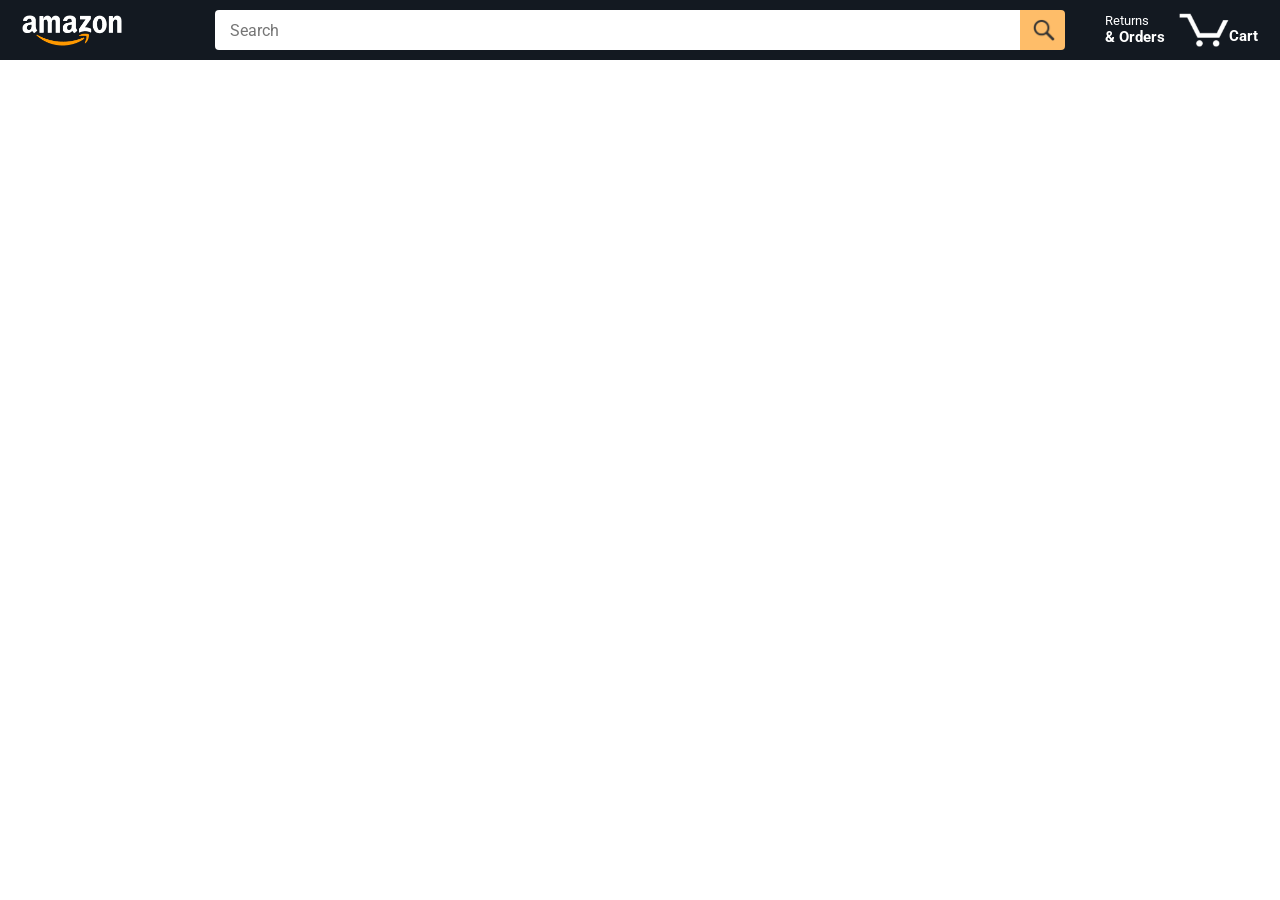
==== commit a5913b6f: "Add interactive README, tracking page, and .gitignore" ====
--- a/amazon.html
+++ b/amazon.html
@@ -6,14 +6,15 @@
     <!-- This code is needed for responsive design to work.
       (Responsive design = make the website look good on
       smaller screen sizes like a phone or a tablet). -->
+      
     <meta name="viewport" content="width=device-width, initial-scale=1">
 
-    <!-- Load a font called Roboto from Google Fonts. -->
+
     <link rel="preconnect" href="https://fonts.googleapis.com">
     <link rel="preconnect" href="https://fonts.gstatic.com" crossorigin>
     <link href="https://fonts.googleapis.com/css2?family=Roboto:wght@400;500;700&display=swap" rel="stylesheet">
 
-    <!-- Here are the CSS files for this page. -->
+
     <link rel="stylesheet" href="styles/shared/general.css">
     <link rel="stylesheet" href="styles/shared/amazon-header.css">
     <link rel="stylesheet" href="styles/pages/amazon.css">
